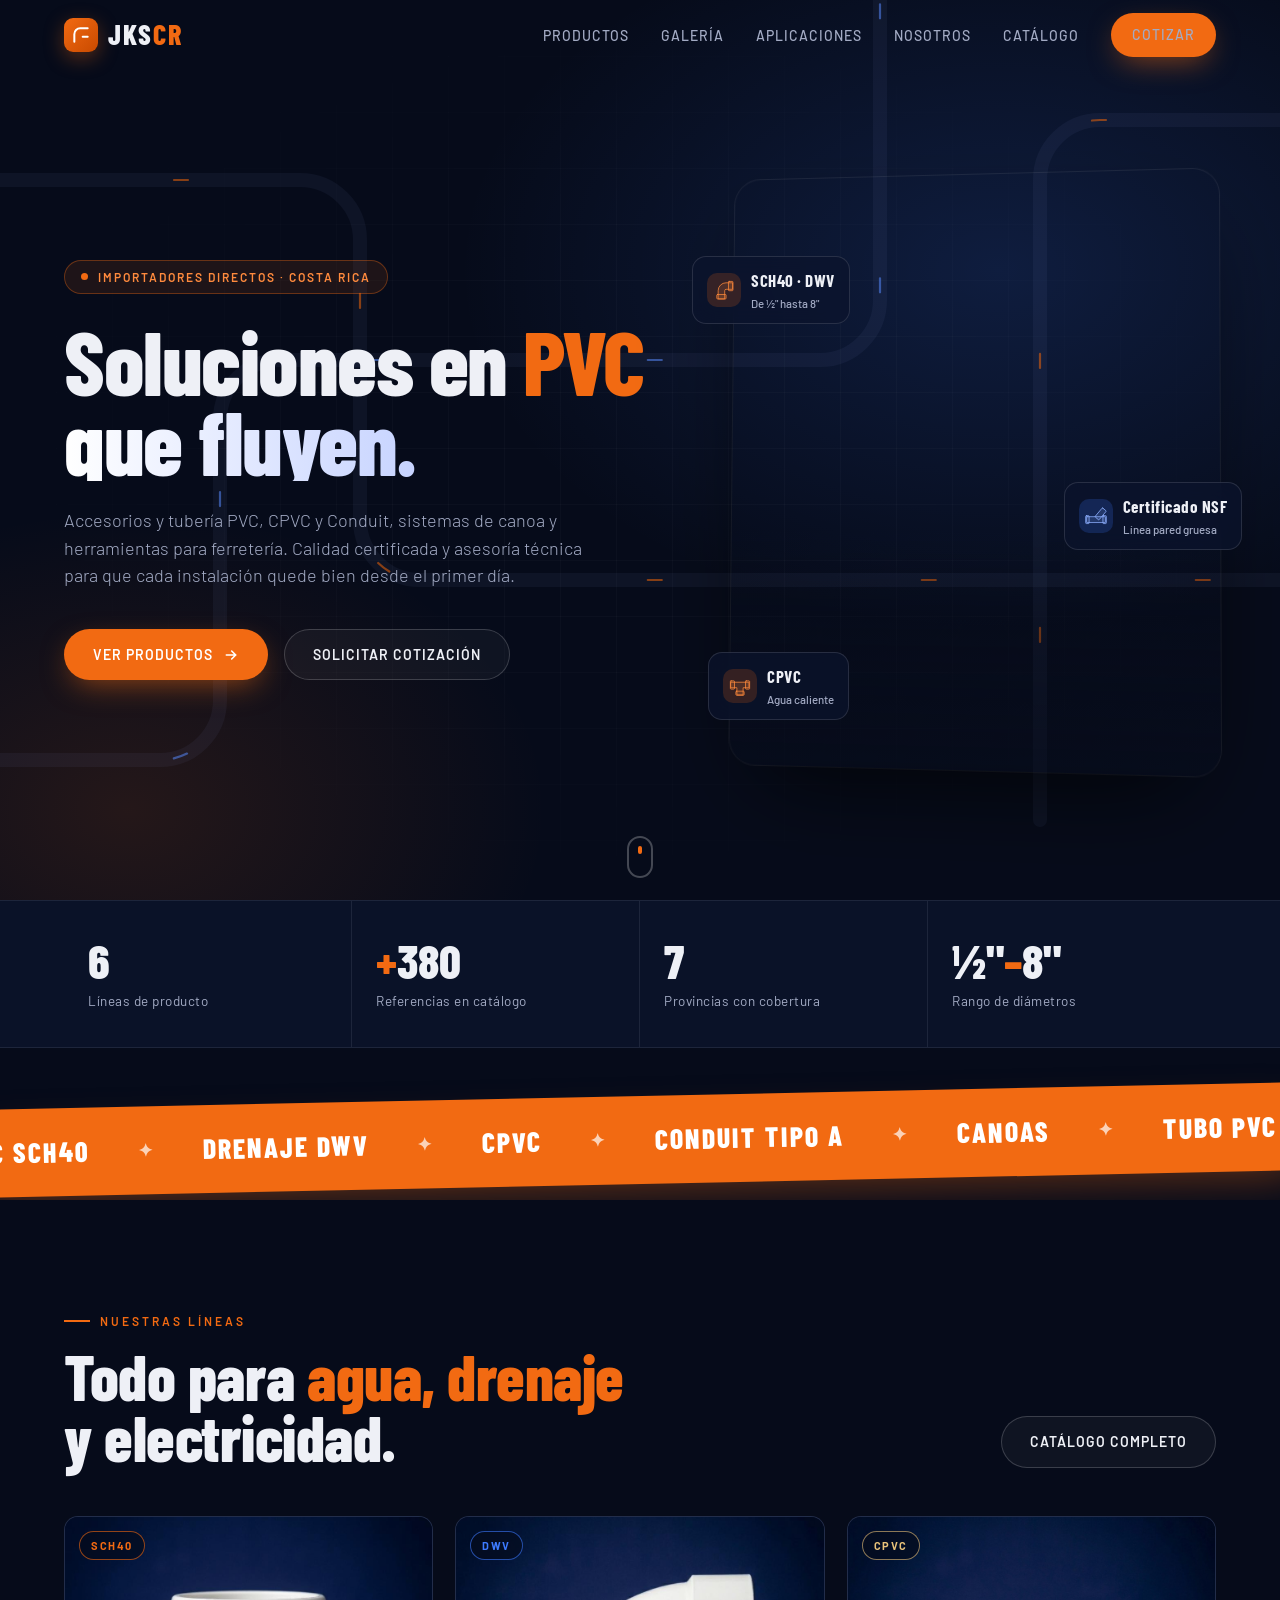
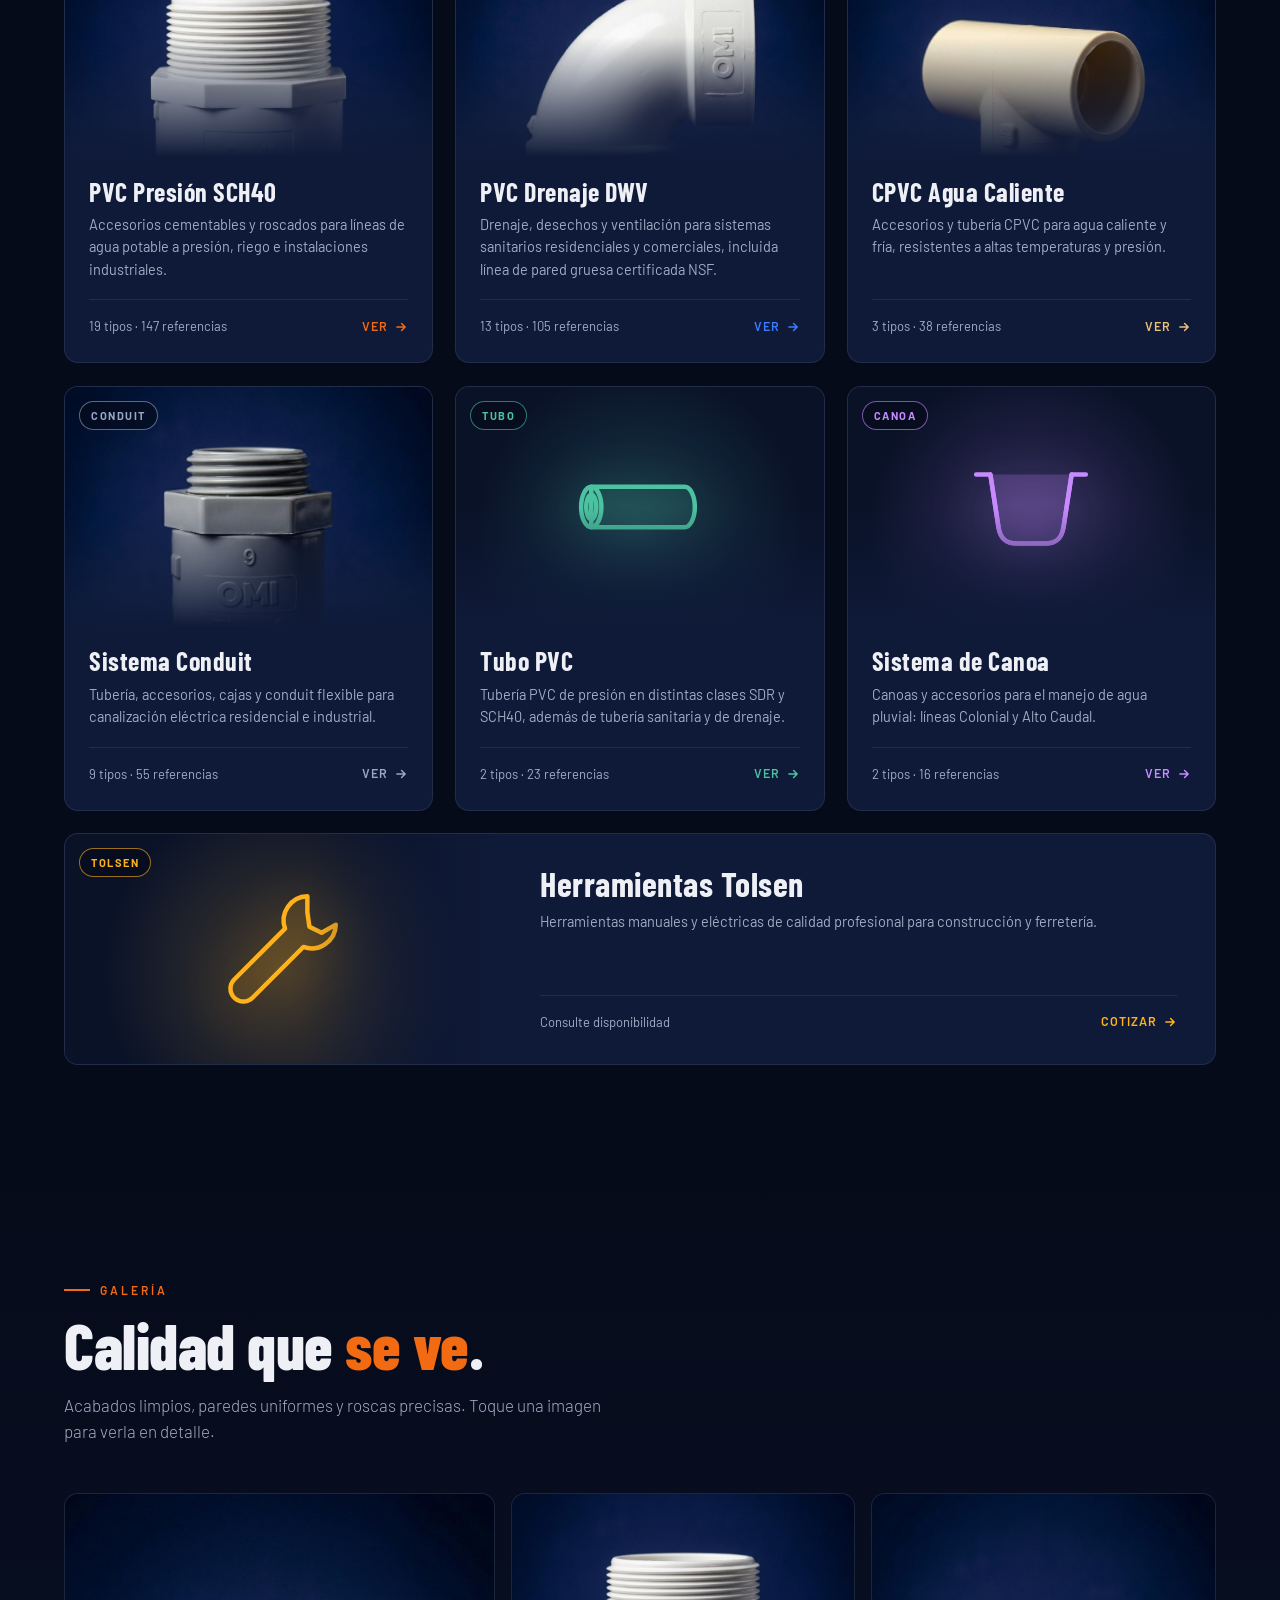
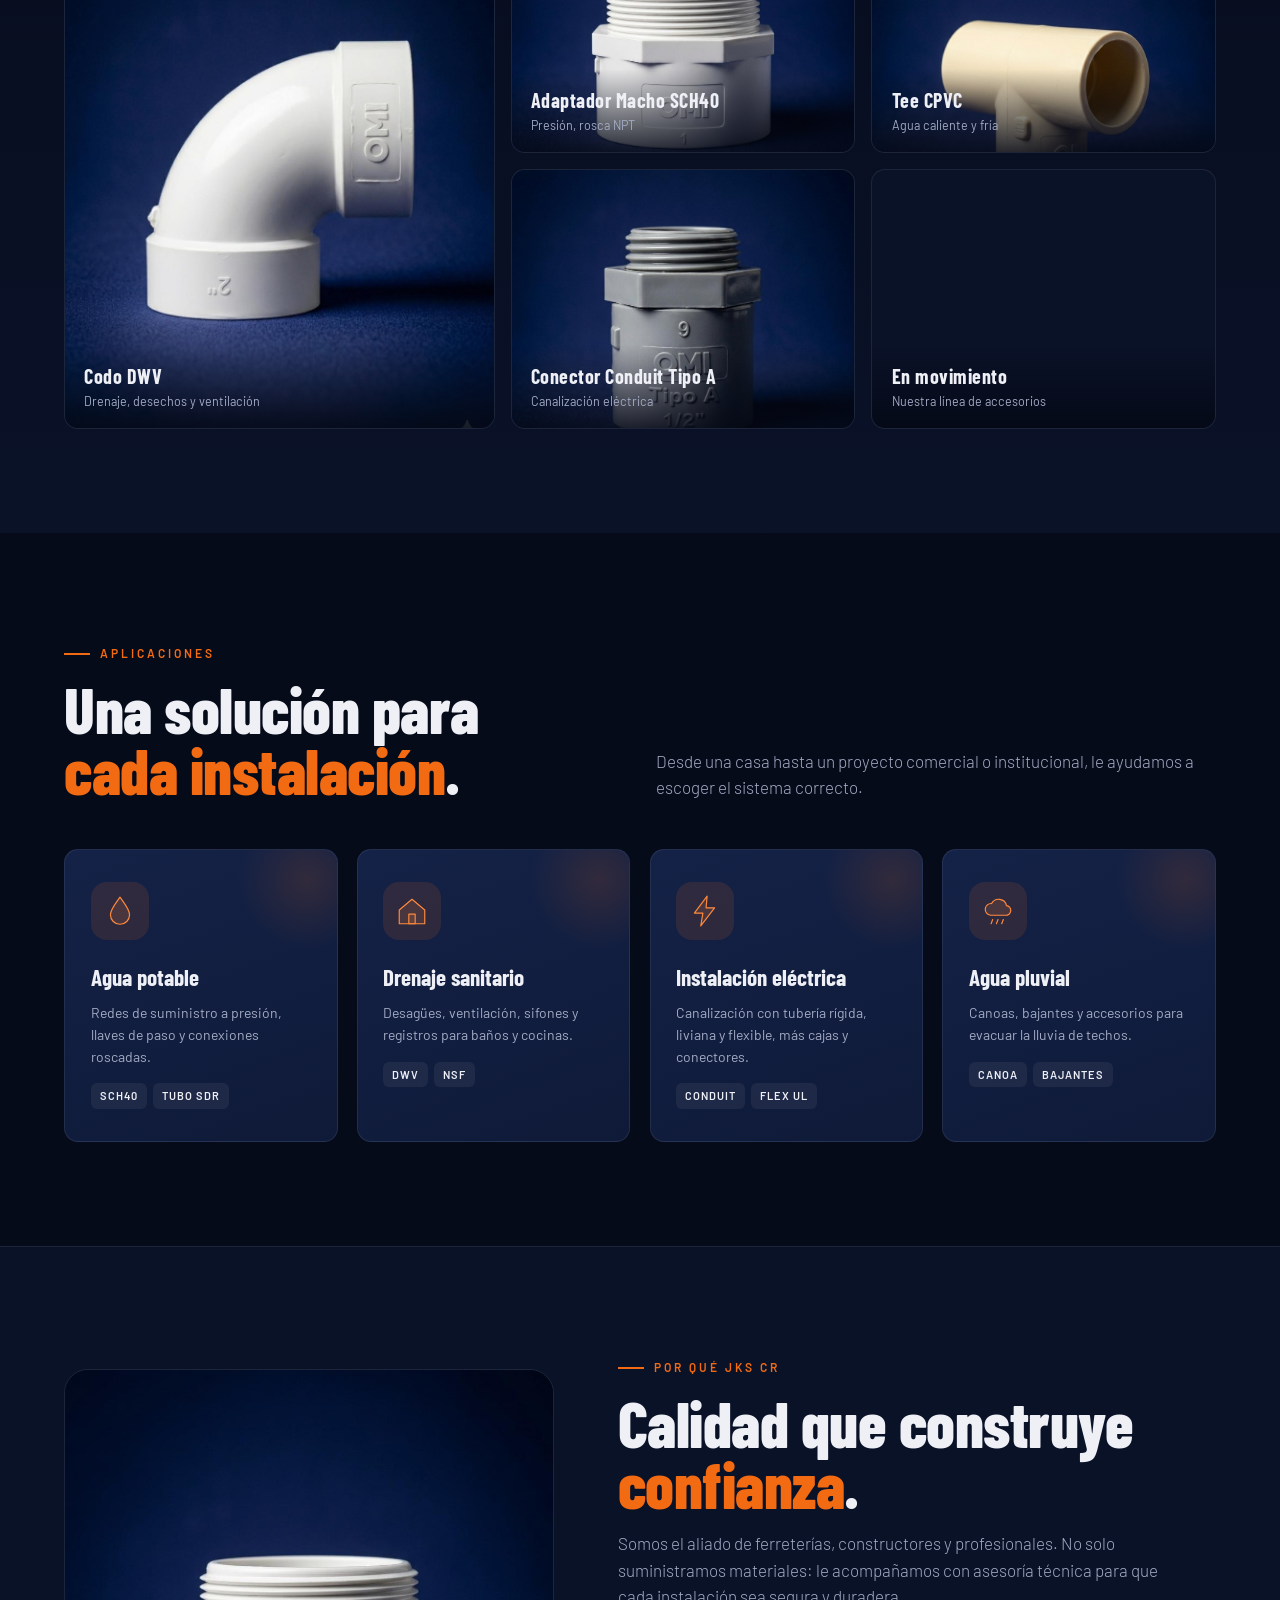
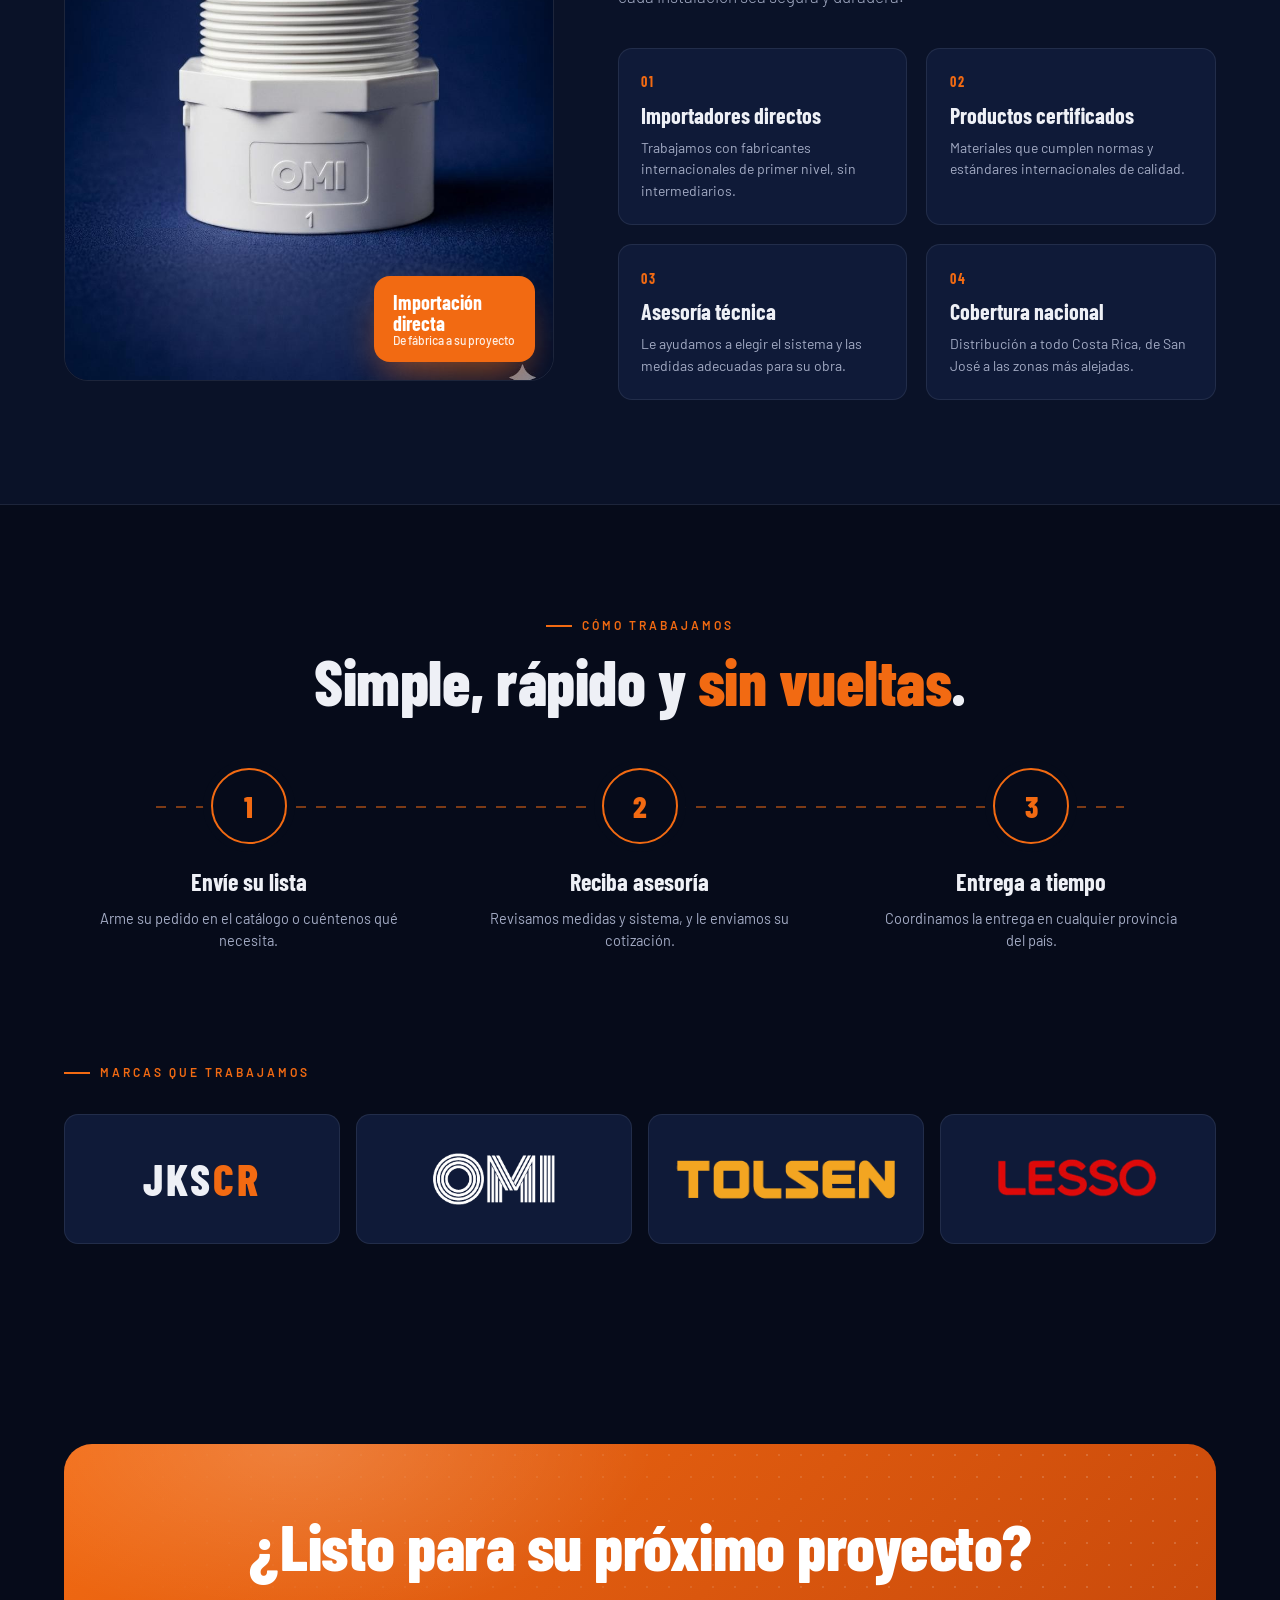
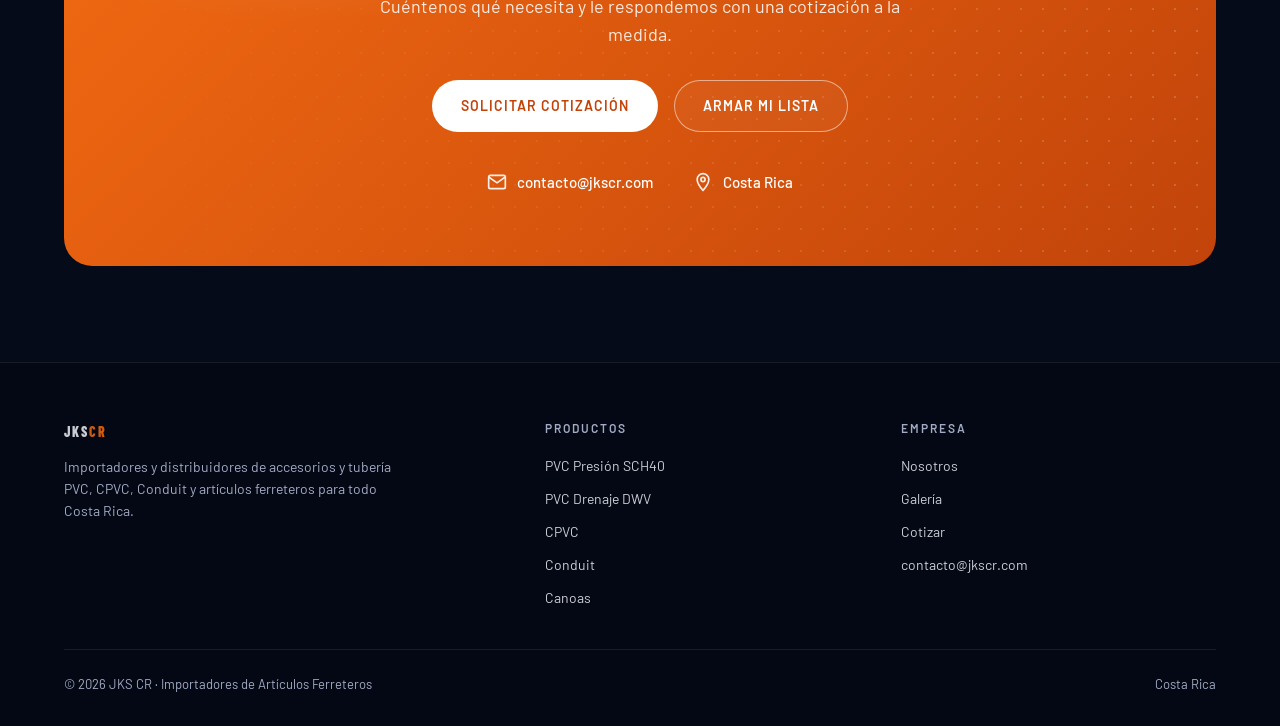
==== index.html @ c5a3882f "Update index.html" ====
<!DOCTYPE html>
<html lang="es">
<head>
<meta charset="UTF-8">
<meta name="viewport" content="width=device-width, initial-scale=1.0">
<title>JKS CR — Tubería y Accesorios PVC, CPVC y Conduit en Costa Rica</title>
<meta name="description" content="JKS CR importa y distribuye accesorios y tubería PVC SCH40, DWV, CPVC, Conduit, canoas y herramientas para ferretería en todo Costa Rica.">
<meta property="og:title" content="JKS CR — Soluciones en PVC para Costa Rica">
<meta property="og:description" content="Accesorios y tubería PVC, CPVC, Conduit y canoas. Importación directa, calidad certificada y cobertura nacional.">
<meta property="og:image" content="https://www.jkscr.com/codo.jpg">
<meta name="theme-color" content="#060b1a">
<link rel="preconnect" href="https://fonts.googleapis.com">
<link rel="preconnect" href="https://fonts.gstatic.com" crossorigin>
<link href="https://fonts.googleapis.com/css2?family=Barlow+Condensed:wght@500;600;700;800&family=Barlow:wght@300;400;500;600&display=swap" rel="stylesheet">
<link rel="stylesheet" href="assets/site.css">
<style>
/* ---------- HERO ---------- */
.hero{min-height:100vh;min-height:100svh;display:flex;align-items:center;padding:110px 0 70px;overflow:hidden;isolation:isolate}
.hero-bg{position:absolute;inset:0;z-index:-1;background:radial-gradient(900px 600px at 78% 30%,rgba(61,123,255,.16),transparent 60%),radial-gradient(700px 500px at 10% 90%,rgba(242,106,18,.13),transparent 60%),var(--bg)}
.pipes{position:absolute;inset:0;width:100%;height:100%;opacity:.55}
.pipes .p{fill:none;stroke:rgba(160,180,240,.10);stroke-width:14;stroke-linecap:round;stroke-linejoin:round}
.pipes .f{fill:none;stroke:var(--orange);stroke-width:2.2;stroke-linecap:round;stroke-dasharray:14 260;animation:flow 7s linear infinite}
.pipes .f.b{stroke:#5b8cff;animation-duration:9s;animation-delay:-3s}
.pipes .f.c{animation-duration:11s;animation-delay:-6s}
@keyframes flow{to{stroke-dashoffset:-1100}}
.grid-ov{position:absolute;inset:0;background-image:linear-gradient(rgba(255,255,255,.025) 1px,transparent 1px),linear-gradient(90deg,rgba(255,255,255,.025) 1px,transparent 1px);background-size:56px 56px;mask-image:radial-gradient(ellipse at center,#000 30%,transparent 75%);-webkit-mask-image:radial-gradient(ellipse at center,#000 30%,transparent 75%)}
.hero-in{display:grid;grid-template-columns:1.1fr .9fr;gap:4rem;align-items:center;width:100%}
.pill{display:inline-flex;align-items:center;gap:10px;background:rgba(242,106,18,.1);border:1px solid rgba(242,106,18,.35);border-radius:999px;padding:7px 16px;font-size:12px;font-weight:600;letter-spacing:2px;text-transform:uppercase;color:var(--orange2);margin-bottom:1.6rem}
.pill i{width:7px;height:7px;border-radius:50%;background:var(--orange);box-shadow:0 0 0 0 rgba(242,106,18,.7);animation:pulse 2s infinite}
@keyframes pulse{70%{box-shadow:0 0 0 10px rgba(242,106,18,0)}100%{box-shadow:0 0 0 0 rgba(242,106,18,0)}}
.hero h1{font-family:'Barlow Condensed',sans-serif;font-size:clamp(50px,7vw,96px);font-weight:800;line-height:.9;letter-spacing:-1.5px}
.hero h1 .o{color:var(--orange)}
.hero h1 .s{display:block;background:linear-gradient(90deg,#fff,#9fb5ff);-webkit-background-clip:text;background-clip:text;color:transparent}
.hero p.sub{font-size:18px;color:var(--muted);max-width:520px;margin:1.6rem 0 2.4rem;font-weight:300}
.hero-btns{display:flex;gap:1rem;flex-wrap:wrap}
.hero-media{position:relative}
.vframe{position:relative;border-radius:26px;overflow:hidden;aspect-ratio:720/876;box-shadow:0 40px 90px -30px rgba(0,0,0,.8),0 0 0 1px rgba(255,255,255,.08);transform:perspective(1200px) rotateY(-6deg) rotateX(2deg);transition:transform .6s}
.vframe:hover{transform:perspective(1200px) rotateY(0) rotateX(0)}
.slides{position:absolute;inset:0;overflow:hidden}
.slides img{position:absolute;inset:0;width:100%;height:100%;object-fit:cover;object-position:center top;opacity:0;transform-origin:50% 30%;animation:kb 16s infinite}
.slides img:nth-child(2){animation-delay:4s}.slides img:nth-child(3){animation-delay:8s}.slides img:nth-child(4){animation-delay:12s}
@keyframes kb{0%{opacity:0;transform:scale(1.1)}6%{opacity:1}25%{opacity:1}31%{opacity:0;transform:scale(1.22)}100%{opacity:0}}
.vframe::after{content:'';position:absolute;inset:0;background:linear-gradient(180deg,transparent 60%,rgba(6,11,26,.55))}
.chip{position:absolute;display:flex;align-items:center;gap:10px;background:rgba(12,20,45,.72);backdrop-filter:blur(12px);-webkit-backdrop-filter:blur(12px);border:1px solid rgba(255,255,255,.12);border-radius:14px;padding:10px 14px;font-size:13px;font-weight:500;z-index:2;animation:float 6s ease-in-out infinite}
.chip b{display:block;font-family:'Barlow Condensed',sans-serif;font-size:17px;letter-spacing:.5px}
.chip small{color:var(--muted);font-size:11.5px}
.chip .ci{width:34px;height:34px;border-radius:10px;display:grid;place-items:center;background:rgba(242,106,18,.18);color:var(--orange2)}
.chip .ci svg{width:22px;height:22px}
.chip.c1{left:-34px;top:14%}
.chip.c2{right:-26px;top:52%;animation-delay:-2s}
.chip.c3{left:-18px;bottom:8%;animation-delay:-4s}
.chip.c2 .ci{background:rgba(61,123,255,.2);color:#8fb0ff}
@keyframes float{50%{transform:translateY(-10px)}}
.scroll-cue{position:absolute;left:50%;bottom:22px;transform:translateX(-50%);width:26px;height:42px;border:2px solid rgba(255,255,255,.25);border-radius:14px}
.scroll-cue::after{content:'';position:absolute;left:50%;top:8px;width:4px;height:8px;margin-left:-2px;border-radius:2px;background:var(--orange);animation:cue 1.8s infinite}
@keyframes cue{to{transform:translateY(14px);opacity:0}}

/* ---------- STATS ---------- */
.stats{border-top:1px solid var(--line);border-bottom:1px solid var(--line);background:var(--bg2)}
.stats-in{display:grid;grid-template-columns:repeat(4,1fr)}
.stat{padding:2.2rem 1.5rem;border-right:1px solid var(--line)}
.stat:last-child{border-right:0}
.stat .n{font-family:'Barlow Condensed',sans-serif;font-size:48px;font-weight:800;line-height:1;color:var(--cream)}
.stat .n span{color:var(--orange)}
.stat .l{color:var(--muted);font-size:13.5px;margin-top:.4rem;letter-spacing:.5px}

/* ---------- MARQUEE ---------- */
.mq-wrap{overflow:hidden;padding:3rem 0 1rem}
.marquee{overflow:hidden;padding:1.4rem 0;background:var(--orange);transform:rotate(-1.2deg);width:calc(100% + 80px);margin-left:-40px;box-shadow:0 20px 50px -20px rgba(242,106,18,.5)}
.marquee-t{display:flex;gap:3rem;width:max-content;animation:mq 32s linear infinite}
.marquee span{font-family:'Barlow Condensed',sans-serif;font-size:28px;font-weight:800;letter-spacing:2px;text-transform:uppercase;color:#fff;white-space:nowrap;display:flex;align-items:center;gap:3rem}
.marquee span::after{content:'✦';font-size:18px;opacity:.7}
@keyframes mq{to{transform:translateX(-50%)}}

/* ---------- LÍNEAS ---------- */
.lines{display:grid;grid-template-columns:repeat(3,1fr);gap:1.4rem}
.lc{position:relative;border-radius:var(--r);overflow:hidden;background:var(--card);border:1px solid var(--line);text-decoration:none;color:inherit;display:flex;flex-direction:column;transition:transform .4s cubic-bezier(.2,.7,.2,1),border-color .3s,box-shadow .4s}
.lc:hover{transform:translateY(-6px);border-color:color-mix(in srgb,var(--c) 55%,transparent);box-shadow:0 30px 60px -30px color-mix(in srgb,var(--c) 60%,transparent)}
.lc-media{height:240px;position:relative;overflow:hidden;background:radial-gradient(circle at 50% 60%,color-mix(in srgb,var(--c) 22%,#0c1530),#0a1228 70%)}
.lc-media img{width:100%;height:100%;object-fit:cover;object-position:center 30%;transition:transform .8s cubic-bezier(.2,.7,.2,1)}
.lc:hover .lc-media img{transform:scale(1.08)}
.lc-media .ill{position:absolute;inset:0;display:grid;place-items:center;color:var(--c)}
.lc-media .ill svg{width:130px;height:130px;transition:transform .8s cubic-bezier(.2,.7,.2,1);filter:drop-shadow(0 10px 30px color-mix(in srgb,var(--c) 40%,transparent))}
.lc:hover .lc-media .ill svg{transform:scale(1.1) rotate(-6deg)}
.lc-media::after{content:'';position:absolute;inset:0;background:linear-gradient(180deg,transparent 50%,var(--card))}
.tag{position:absolute;top:14px;left:14px;z-index:2;font-size:11px;font-weight:700;letter-spacing:1.5px;text-transform:uppercase;padding:5px 11px;border-radius:999px;background:rgba(6,11,26,.6);backdrop-filter:blur(8px);border:1px solid color-mix(in srgb,var(--c) 60%,transparent);color:var(--c)}
.lc-body{padding:1.3rem 1.5rem 1.6rem;flex:1;display:flex;flex-direction:column}
.lc h3{font-family:'Barlow Condensed',sans-serif;font-size:26px;font-weight:700;letter-spacing:.5px;line-height:1.05}
.lc p{color:var(--muted);font-size:14.5px;margin-top:.5rem;flex:1}
.lc .meta{display:flex;justify-content:space-between;align-items:center;margin-top:1.2rem;padding-top:1rem;border-top:1px solid var(--line);font-size:13px;color:var(--muted)}
.lc .go{color:var(--c);font-weight:600;letter-spacing:1px;text-transform:uppercase;font-size:12.5px;display:flex;align-items:center;gap:6px}
.lc .go svg{width:14px;height:14px;transition:transform .3s}
.lc.wide{grid-column:1/-1;flex-direction:row}
.lc.wide .lc-media{width:38%;height:auto;min-height:230px}
.lc.wide .lc-media::after{background:linear-gradient(90deg,transparent 55%,var(--card))}
.lc.wide .lc-body{justify-content:center;padding:2rem 2.4rem}
.lc.wide h3{font-size:34px}
.lc:hover .go svg{transform:translateX(4px)}

/* ---------- SHOWCASE / GALERÍA ---------- */
.show{background:linear-gradient(180deg,var(--bg),var(--bg2))}
.show-grid{display:grid;grid-template-columns:1.25fr 1fr 1fr;grid-template-rows:260px 260px;gap:1rem}
.g{position:relative;border-radius:var(--r);overflow:hidden;cursor:zoom-in;border:1px solid var(--line);background:#0a1228}
.g img{width:100%;height:100%;object-fit:cover;object-position:center 20%;transition:transform .9s cubic-bezier(.2,.7,.2,1)}
.g:hover img{transform:scale(1.06)}
.g.big{grid-row:span 2}
.g .cap{position:absolute;left:0;right:0;bottom:0;padding:1rem 1.2rem;background:linear-gradient(transparent,rgba(4,8,20,.85));font-family:'Barlow Condensed',sans-serif;font-size:20px;font-weight:700;letter-spacing:.5px;z-index:2}
.g .cap small{display:block;font-family:'Barlow',sans-serif;font-size:12.5px;font-weight:400;color:var(--muted);letter-spacing:0}
.lb{position:fixed;inset:0;z-index:400;background:rgba(2,5,14,.92);display:none;align-items:center;justify-content:center;padding:2rem}
.lb.on{display:flex;animation:fade .25s}
.lb img{max-height:86vh;max-width:min(92vw,700px);border-radius:16px;box-shadow:0 30px 80px rgba(0,0,0,.6)}
.lb .x{top:20px;right:20px;position:fixed}
.lb .nv{position:fixed;top:50%;transform:translateY(-50%);background:rgba(255,255,255,.08);border:0;color:#fff;width:50px;height:50px;border-radius:50%;font-size:22px;cursor:pointer}
.lb .nv:hover{background:rgba(255,255,255,.18)}
.lb .pv{left:20px}.lb .nx{right:20px}

/* ---------- APLICACIONES ---------- */
.apps{display:grid;grid-template-columns:repeat(4,1fr);gap:1.2rem}
.app{padding:2rem 1.6rem;border-radius:var(--r);background:linear-gradient(160deg,var(--card2),var(--card));border:1px solid var(--line);position:relative;overflow:hidden;transition:transform .35s,border-color .35s}
.app:hover{transform:translateY(-4px);border-color:rgba(242,106,18,.4)}
.app .ic{width:58px;height:58px;border-radius:16px;display:grid;place-items:center;background:rgba(242,106,18,.12);color:var(--orange2);margin-bottom:1.3rem}
.app .ic svg{width:34px;height:34px}
.app h4{font-family:'Barlow Condensed',sans-serif;font-size:23px;font-weight:700}
.app p{color:var(--muted);font-size:14px;margin-top:.4rem}
.app .ls{display:flex;flex-wrap:wrap;gap:6px;margin-top:1rem}
.app .ls span{font-size:11px;font-weight:600;letter-spacing:1px;text-transform:uppercase;padding:4px 9px;border-radius:6px;background:rgba(255,255,255,.06);color:var(--cream)}
.app::before{content:'';position:absolute;right:-40px;top:-40px;width:140px;height:140px;border-radius:50%;background:radial-gradient(circle,rgba(242,106,18,.14),transparent 70%)}

/* ---------- POR QUÉ ---------- */
.why{background:var(--bg2);border-top:1px solid var(--line);border-bottom:1px solid var(--line);overflow:hidden}
.why-in{display:grid;grid-template-columns:.9fr 1.1fr;gap:4rem;align-items:center}
.why-img{position:relative;border-radius:24px;overflow:hidden;aspect-ratio:4/5;border:1px solid var(--line)}
.why-img img{width:100%;height:100%;object-fit:cover;object-position:center 30%}
.why-img .badge{position:absolute;right:18px;bottom:18px;background:var(--orange);color:#fff;border-radius:16px;padding:1rem 1.2rem;font-family:'Barlow Condensed',sans-serif;font-size:20px;font-weight:700;line-height:1.05;box-shadow:0 20px 40px -10px rgba(242,106,18,.6)}
.why-img .badge small{display:block;font-family:'Barlow',sans-serif;font-size:12px;font-weight:500;opacity:.9}
.feats{display:grid;grid-template-columns:1fr 1fr;gap:1.2rem;margin-top:2.4rem}
.feat{padding:1.4rem;border-radius:var(--r);background:var(--card);border:1px solid var(--line)}
.feat .k{font-family:'Barlow Condensed',sans-serif;font-size:14px;font-weight:700;color:var(--orange);letter-spacing:2px}
.feat h4{font-family:'Barlow Condensed',sans-serif;font-size:22px;font-weight:700;margin:.3rem 0}
.feat p{color:var(--muted);font-size:14px}

/* ---------- PROCESO ---------- */
.steps{display:grid;grid-template-columns:repeat(3,1fr);gap:1.4rem;position:relative}
.steps::before{content:'';position:absolute;top:38px;left:8%;right:8%;height:2px;background:repeating-linear-gradient(90deg,rgba(242,106,18,.5) 0 10px,transparent 10px 20px)}
.step{text-align:center;position:relative}
.step .num{width:76px;height:76px;margin:0 auto 1.2rem;border-radius:50%;display:grid;place-items:center;background:var(--bg);border:2px solid var(--orange);font-family:'Barlow Condensed',sans-serif;font-size:30px;font-weight:800;color:var(--orange);box-shadow:0 0 0 8px var(--bg)}
.step h4{font-family:'Barlow Condensed',sans-serif;font-size:24px;font-weight:700}
.step p{color:var(--muted);font-size:14.5px;max-width:300px;margin:.4rem auto 0}

/* ---------- MARCAS ---------- */
.brands{display:grid;grid-template-columns:repeat(4,1fr);gap:1rem}
.brand{height:130px;border-radius:var(--r);background:var(--card);border:1px solid var(--line);display:grid;place-items:center;padding:1.5rem;transition:border-color .3s,transform .3s}
.brand:hover{border-color:rgba(255,255,255,.25);transform:translateY(-3px)}
.brand img{max-height:52px;width:auto;object-fit:contain;filter:grayscale(.15)}
.brand .jks{font-family:'Barlow Condensed',sans-serif;font-weight:800;font-size:44px;letter-spacing:3px}
.brand .jks span{color:var(--orange)}

/* ---------- CTA ---------- */
.cta{padding:6rem 0}
.cta-box{position:relative;border-radius:28px;overflow:hidden;padding:4.5rem 3rem;text-align:center;background:radial-gradient(600px 300px at 20% 0%,rgba(255,255,255,.18),transparent 60%),linear-gradient(135deg,#f26a12,#c2440a)}
.cta-box::after{content:'';position:absolute;inset:0;background-image:radial-gradient(rgba(255,255,255,.18) 1px,transparent 1px);background-size:22px 22px;mask-image:linear-gradient(90deg,transparent,#000);-webkit-mask-image:linear-gradient(90deg,transparent,#000);pointer-events:none}
.cta-box>*{position:relative;z-index:1}
.cta-box .h2{color:#fff}
.cta-box p{color:rgba(255,255,255,.88);font-size:18px;max-width:560px;margin:1rem auto 2rem}
.cta-box .btn-w{background:#fff;color:#c2440a}
.cta-box .btn-w:hover{transform:translateY(-2px);box-shadow:0 14px 30px -10px rgba(0,0,0,.4)}
.cta-box .btn-g{border-color:rgba(255,255,255,.5);color:#fff}
.contacts{display:flex;justify-content:center;gap:2.5rem;flex-wrap:wrap;margin-top:2.4rem;color:#fff}
.contacts div{display:flex;align-items:center;gap:10px;font-size:15px;font-weight:500}
.contacts svg{width:20px;height:20px;opacity:.9}

@media(max-width:1000px){
  .hero-in{grid-template-columns:1fr;gap:3rem}
  .hero-media{max-width:440px;margin:0 auto;width:88%}
  .lines{grid-template-columns:1fr 1fr}
  .lc.wide{flex-direction:column}.lc.wide .lc-media{width:auto;height:220px;min-height:0}.lc.wide .lc-media::after{background:linear-gradient(180deg,transparent 50%,var(--card))}.lc.wide .lc-body{padding:1.3rem 1.5rem 1.6rem}.lc.wide h3{font-size:26px}
  .apps{grid-template-columns:1fr 1fr}
  .why-in{grid-template-columns:1fr}
  .why-img{max-width:480px;aspect-ratio:5/4}
  .show-grid{grid-template-columns:1fr 1fr;grid-template-rows:auto}
  .show-grid .g{height:240px}
  .show-grid .g.big{grid-row:auto;grid-column:span 2;height:320px}
}
@media(max-width:640px){
  .hero{padding-top:100px}
  .scroll-cue{display:none}
  .chip.c1{left:-12px}.chip.c2{right:-12px}.chip.c3{left:-8px}
  .chip{padding:8px 11px}
  .stats-in{grid-template-columns:1fr 1fr}
  .stat{border-bottom:1px solid var(--line)}
  .stat:nth-child(2){border-right:0}
  .stat .n{font-size:40px}
  .lines,.apps,.feats,.steps,.brands{grid-template-columns:1fr}
  .brands{grid-template-columns:1fr 1fr}
  .steps::before{display:none}
  .show-grid{grid-template-columns:1fr}
  .show-grid .g.big{grid-column:auto}
  .cta-box{padding:3.2rem 1.4rem}
  .marquee span{font-size:22px}
}
</style>
</head>
<body>

<!-- ============ NAV ============ -->
<header class="nav">
  <div class="wrap nav-in">
    <a href="#inicio" class="logo" aria-label="JKS CR inicio">
      <span class="logo-mark"><svg viewBox="0 0 24 24" fill="none" stroke="#fff" stroke-width="2.4" stroke-linecap="round"><path d="M4 20V11a7 7 0 0 1 7-7h9"/><path d="M14 14h6"/></svg></span>
      <span style="color:var(--cream)">JKS<span>CR</span></span>
    </a>
    <ul class="nav-links">
      <li><a href="#productos">Productos</a></li>
      <li><a href="#galeria">Galería</a></li>
      <li><a href="#aplicaciones">Aplicaciones</a></li>
      <li><a href="#nosotros">Nosotros</a></li>
      <li><a href="catalogo.html">Catálogo</a></li>
      <li><a href="#" class="btn btn-o btn-sm" data-cotizar>Cotizar</a></li>
    </ul>
    <button class="burger" aria-label="Menú"><span></span><span></span><span></span></button>
  </div>
</header>

<!-- ============ HERO ============ -->
<section class="hero" id="inicio">
  <div class="hero-bg">
    <div class="grid-ov"></div>
    <svg class="pipes" viewBox="0 0 1440 900" preserveAspectRatio="xMidYMid slice" aria-hidden="true">
      <path class="p" d="M-20 180H380a60 60 0 0 1 60 60V520a60 60 0 0 0 60 60H1460"/>
      <path class="p" d="M-20 760H240a60 60 0 0 0 60-60V420a60 60 0 0 1 60-60H900a60 60 0 0 0 60-60V-20"/>
      <path class="p" d="M1460 120H1180a60 60 0 0 0-60 60V820"/>
      <path class="f" d="M-20 180H380a60 60 0 0 1 60 60V520a60 60 0 0 0 60 60H1460"/>
      <path class="f b" d="M-20 760H240a60 60 0 0 0 60-60V420a60 60 0 0 1 60-60H900a60 60 0 0 0 60-60V-20"/>
      <path class="f c" d="M1460 120H1180a60 60 0 0 0-60 60V820"/>
    </svg>
  </div>
  <div class="wrap hero-in">
    <div>
      <div class="pill reveal"><i></i>Importadores directos · Costa Rica</div>
      <h1 class="reveal d1">Soluciones en <span class="o">PVC</span><span class="s">que fluyen.</span></h1>
      <p class="sub reveal d2">Accesorios y tubería PVC, CPVC y Conduit, sistemas de canoa y herramientas para ferretería. Calidad certificada y asesoría técnica para que cada instalación quede bien desde el primer día.</p>
      <div class="hero-btns reveal d3">
        <a href="#productos" class="btn btn-o">Ver productos
          <svg viewBox="0 0 24 24" fill="none" stroke="currentColor" stroke-width="2.4" stroke-linecap="round"><path d="M5 12h14M13 6l6 6-6 6"/></svg></a>
        <a href="#" class="btn btn-g" data-cotizar>Solicitar cotización</a>
      </div>
    </div>
    <div class="hero-media reveal d2">
      <div class="vframe">
        <div class="slides"><img src="codo.jpg" alt="Codo PVC DWV"><img src="macho.jpg" alt="Adaptador macho SCH40"><img src="cpvc.jpg" alt="Tee CPVC"><img src="conector.jpg" alt="Conector Conduit"></div>
      </div>
      <div class="chip c1"><span class="ci" id="chipIc1"></span><div><b>SCH40 · DWV</b><small>De ½" hasta 8"</small></div></div>
      <div class="chip c2"><span class="ci" id="chipIc2"></span><div><b>Certificado NSF</b><small>Línea pared gruesa</small></div></div>
      <div class="chip c3"><span class="ci" id="chipIc3"></span><div><b>CPVC</b><small>Agua caliente</small></div></div>
    </div>
  </div>
  <div class="scroll-cue" aria-hidden="true"></div>
</section>

<!-- ============ STATS ============ -->
<div class="stats">
  <div class="wrap stats-in">
    <div class="stat reveal"><div class="n" data-count="6">6</div><div class="l">Líneas de producto</div></div>
    <div class="stat reveal d1"><div class="n"><span>+</span><span data-count="380" style="color:inherit">380</span></div><div class="l">Referencias en catálogo</div></div>
    <div class="stat reveal d2"><div class="n" data-count="7">7</div><div class="l">Provincias con cobertura</div></div>
    <div class="stat reveal d3"><div class="n">½"<span>–</span>8"</div><div class="l">Rango de diámetros</div></div>
  </div>
</div>

<div class="mq-wrap"><div class="marquee" aria-hidden="true">
  <div class="marquee-t">
    <span>PVC SCH40</span><span>Drenaje DWV</span><span>CPVC</span><span>Conduit Tipo A</span><span>Canoas</span><span>Tubo PVC</span><span>Herramientas Tolsen</span>
    <span>PVC SCH40</span><span>Drenaje DWV</span><span>CPVC</span><span>Conduit Tipo A</span><span>Canoas</span><span>Tubo PVC</span><span>Herramientas Tolsen</span>
  </div>
</div></div>

<!-- ============ PRODUCTOS ============ -->
<section class="sec" id="productos">
  <div class="wrap">
    <div class="sec-head">
      <div>
        <div class="eyebrow reveal">Nuestras líneas</div>
        <h2 class="h2 reveal d1">Todo para <em>agua, drenaje</em><br>y electricidad.</h2>
      </div>
      <a href="catalogo.html" class="btn btn-g reveal d2">Catálogo completo</a>
    </div>
    <div class="lines" id="lines"></div>
  </div>
</section>

<!-- ============ GALERÍA ============ -->
<section class="sec show" id="galeria">
  <div class="wrap">
    <div class="sec-head">
      <div>
        <div class="eyebrow reveal">Galería</div>
        <h2 class="h2 reveal d1">Calidad que <em>se ve</em>.</h2>
        <p class="lead reveal d2">Acabados limpios, paredes uniformes y roscas precisas. Toque una imagen para verla en detalle.</p>
      </div>
    </div>
    <div class="show-grid">
      <div class="g big reveal" data-i="0"><img src="codo.jpg" alt="Codo PVC DWV" loading="lazy"><div class="cap">Codo DWV<small>Drenaje, desechos y ventilación</small></div></div>
      <div class="g reveal d1" data-i="1"><img src="macho.jpg" alt="Adaptador macho PVC SCH40" loading="lazy" style="object-position:center 40%"><div class="cap">Adaptador Macho SCH40<small>Presión, rosca NPT</small></div></div>
      <div class="g reveal d2" data-i="2"><img src="cpvc.jpg" alt="Tee CPVC" loading="lazy"><div class="cap">Tee CPVC<small>Agua caliente y fría</small></div></div>
      <div class="g reveal d3" data-i="3"><img src="conector.jpg" alt="Conector Conduit Tipo A" loading="lazy" style="object-position:center 35%"><div class="cap">Conector Conduit Tipo A<small>Canalización eléctrica</small></div></div>
      <div class="g reveal d4" style="cursor:default"><div class="slides"><img src="cpvc.jpg" alt=""><img src="conector.jpg" alt=""><img src="codo.jpg" alt=""><img src="macho.jpg" alt=""></div><div class="cap">En movimiento<small>Nuestra línea de accesorios</small></div></div>
    </div>
  </div>
</section>

<div class="lb" id="lb" role="dialog" aria-label="Imagen ampliada">
  <button class="x" aria-label="Cerrar">✕</button>
  <button class="nv pv" aria-label="Anterior">‹</button>
  <img alt="">
  <button class="nv nx" aria-label="Siguiente">›</button>
</div>

<!-- ============ APLICACIONES ============ -->
<section class="sec" id="aplicaciones">
  <div class="wrap">
    <div class="sec-head">
      <div>
        <div class="eyebrow reveal">Aplicaciones</div>
        <h2 class="h2 reveal d1">Una solución para<br><em>cada instalación</em>.</h2>
      </div>
      <p class="lead reveal d2" style="margin:0">Desde una casa hasta un proyecto comercial o institucional, le ayudamos a escoger el sistema correcto.</p>
    </div>
    <div class="apps">
      <div class="app reveal"><div class="ic" data-ic="gota"></div><h4>Agua potable</h4><p>Redes de suministro a presión, llaves de paso y conexiones roscadas.</p><div class="ls"><span>SCH40</span><span>Tubo SDR</span></div></div>
      <div class="app reveal d1"><div class="ic" data-ic="casa"></div><h4>Drenaje sanitario</h4><p>Desagües, ventilación, sifones y registros para baños y cocinas.</p><div class="ls"><span>DWV</span><span>NSF</span></div></div>
      <div class="app reveal d2"><div class="ic" data-ic="rayo"></div><h4>Instalación eléctrica</h4><p>Canalización con tubería rígida, liviana y flexible, más cajas y conectores.</p><div class="ls"><span>Conduit</span><span>Flex UL</span></div></div>
      <div class="app reveal d3"><div class="ic" data-ic="nube"></div><h4>Agua pluvial</h4><p>Canoas, bajantes y accesorios para evacuar la lluvia de techos.</p><div class="ls"><span>Canoa</span><span>Bajantes</span></div></div>
    </div>
  </div>
</section>

<!-- ============ NOSOTROS ============ -->
<section class="sec why" id="nosotros">
  <div class="wrap why-in">
    <div class="why-img reveal">
      <img src="macho.jpg" alt="Accesorio PVC de alta calidad" loading="lazy">
      <div class="badge">Importación<br>directa<small>De fábrica a su proyecto</small></div>
    </div>
    <div>
      <div class="eyebrow reveal">Por qué JKS CR</div>
      <h2 class="h2 reveal d1">Calidad que construye <em>confianza</em>.</h2>
      <p class="lead reveal d2">Somos el aliado de ferreterías, constructores y profesionales. No solo suministramos materiales: le acompañamos con asesoría técnica para que cada instalación sea segura y duradera.</p>
      <div class="feats">
        <div class="feat reveal"><div class="k">01</div><h4>Importadores directos</h4><p>Trabajamos con fabricantes internacionales de primer nivel, sin intermediarios.</p></div>
        <div class="feat reveal d1"><div class="k">02</div><h4>Productos certificados</h4><p>Materiales que cumplen normas y estándares internacionales de calidad.</p></div>
        <div class="feat reveal d2"><div class="k">03</div><h4>Asesoría técnica</h4><p>Le ayudamos a elegir el sistema y las medidas adecuadas para su obra.</p></div>
        <div class="feat reveal d3"><div class="k">04</div><h4>Cobertura nacional</h4><p>Distribución a todo Costa Rica, de San José a las zonas más alejadas.</p></div>
      </div>
    </div>
  </div>
</section>

<!-- ============ PROCESO ============ -->
<section class="sec">
  <div class="wrap">
    <div style="text-align:center;margin-bottom:3.5rem">
      <div class="eyebrow reveal">Cómo trabajamos</div>
      <h2 class="h2 reveal d1">Simple, rápido y <em>sin vueltas</em>.</h2>
    </div>
    <div class="steps">
      <div class="step reveal"><div class="num">1</div><h4>Envíe su lista</h4><p>Arme su pedido en el catálogo o cuéntenos qué necesita.</p></div>
      <div class="step reveal d1"><div class="num">2</div><h4>Reciba asesoría</h4><p>Revisamos medidas y sistema, y le enviamos su cotización.</p></div>
      <div class="step reveal d2"><div class="num">3</div><h4>Entrega a tiempo</h4><p>Coordinamos la entrega en cualquier provincia del país.</p></div>
    </div>
  </div>
</section>

<!-- ============ MARCAS ============ -->
<section class="sec" style="padding-top:0">
  <div class="wrap">
    <div class="eyebrow reveal">Marcas que trabajamos</div>
    <div class="brands" style="margin-top:1rem">
      <div class="brand reveal"><div class="jks">JKS<span>CR</span></div></div>
      <div class="brand reveal d1"><img src="omi.png" alt="OMI"></div>
      <div class="brand reveal d2"><img src="tolsen.png" alt="Tolsen"></div>
      <div class="brand reveal d3"><img src="lesso.png" alt="Lesso"></div>
    </div>
  </div>
</section>

<!-- ============ CTA / CONTACTO ============ -->
<section class="cta" id="contacto">
  <div class="wrap">
    <div class="cta-box reveal">
      <h2 class="h2">¿Listo para su próximo proyecto?</h2>
      <p>Cuéntenos qué necesita y le respondemos con una cotización a la medida.</p>
      <div class="hero-btns" style="justify-content:center">
        <a href="#" class="btn btn-w" data-cotizar>Solicitar cotización</a>
        <a href="catalogo.html" class="btn btn-g">Armar mi lista</a>
      </div>
      <div class="contacts">
        <div><svg viewBox="0 0 24 24" fill="none" stroke="currentColor" stroke-width="2"><rect x="2" y="4" width="20" height="16" rx="2"/><path d="M22 6l-10 7L2 6"/></svg><a href="mailto:contacto@jkscr.com" style="text-decoration:none">contacto@jkscr.com</a></div>
        <div><svg viewBox="0 0 24 24" fill="none" stroke="currentColor" stroke-width="2"><path d="M12 22s7-7.75 7-13a7 7 0 0 0-14 0c0 5.25 7 13 7 13z"/><circle cx="12" cy="9" r="2.5"/></svg>Costa Rica</div>
      </div>
    </div>
  </div>
</section>

<!-- ============ FOOTER ============ -->
<footer>
  <div class="wrap">
    <div class="foot">
      <div>
        <a href="#inicio" class="logo">JKS<span>CR</span></a>
        <p>Importadores y distribuidores de accesorios y tubería PVC, CPVC, Conduit y artículos ferreteros para todo Costa Rica.</p>
      </div>
      <div>
        <h4>Productos</h4>
        <ul>
          <li><a href="catalogo.html#sch40">PVC Presión SCH40</a></li>
          <li><a href="catalogo.html#dwv">PVC Drenaje DWV</a></li>
          <li><a href="catalogo.html#cpvc">CPVC</a></li>
          <li><a href="catalogo.html#conduit">Conduit</a></li>
          <li><a href="catalogo.html#canoa">Canoas</a></li>
        </ul>
      </div>
      <div>
        <h4>Empresa</h4>
        <ul>
          <li><a href="#nosotros">Nosotros</a></li>
          <li><a href="#galeria">Galería</a></li>
          <li><a href="#" data-cotizar>Cotizar</a></li>
          <li><a href="mailto:contacto@jkscr.com">contacto@jkscr.com</a></li>
        </ul>
      </div>
    </div>
    <div class="copy"><span>© <span id="year">2026</span> JKS CR · Importadores de Artículos Ferreteros</span><span>Costa Rica</span></div>
  </div>
</footer>

<!-- ============ MODAL COTIZACIÓN ============ -->
<div class="modal-bg" id="modalCot">
  <div class="modal" role="dialog" aria-labelledby="mt">
    <button class="x" onclick="cerrarCotizacion()" aria-label="Cerrar">✕</button>
    <form id="formCot">
      <h3 id="mt">Solicitar cotización</h3>
      <p class="sub">Complete sus datos y le contactaremos a la brevedad.</p>
      <input type="hidden" name="_subject" value="Nueva solicitud de cotización — jkscr.com">
      <div class="fg"><label>Nombre</label><input class="fi" name="Nombre" required placeholder="Su nombre completo"></div>
      <div class="frow">
        <div class="fg"><label>Teléfono</label><input class="fi" type="tel" name="Telefono" required placeholder="8888-8888"></div>
        <div class="fg"><label>Correo</label><input class="fi" type="email" name="email" required placeholder="correo@ejemplo.com"></div>
      </div>
      <div class="fg"><label>Tipo de comprador</label>
        <select class="fi" name="Tipo_de_Comprador" required>
          <option value="" disabled selected>Seleccione una opción</option>
          <option>Ferretería</option><option>Proyecto / Constructor</option><option>Gobierno / Institución</option><option>Usuario final</option>
        </select></div>
      <div class="frow">
        <div class="fg"><label>Provincia</label>
          <select class="fi" name="Provincia" id="f-prov" required>
            <option value="" disabled selected>Provincia</option>
            <option>San José</option><option>Alajuela</option><option>Cartago</option><option>Heredia</option><option>Guanacaste</option><option>Puntarenas</option><option>Limón</option>
          </select></div>
        <div class="fg"><label>Cantón</label>
          <select class="fi" name="Canton" id="f-cant" required><option value="" disabled selected>Cantón</option></select></div>
      </div>
      <div class="fg"><label>Productos de interés (opcional)</label><textarea class="fi" name="Productos" placeholder="Ej.: Codo SCH40 ½&quot; · Tee DWV 4&quot; · Conduit ¾&quot;"></textarea></div>
      <button type="submit" class="btn btn-o">Enviar solicitud →</button>
      <div class="fmsg"></div>
    </form>
  </div>
</div>

<script src="assets/iconos.js"></script>
<script src="assets/catalogo-data.js"></script>
<script>
(function(){
  var IC = window.JKS_ICONS, CAT = window.JKS_CATALOGO;
  document.getElementById('chipIc1').innerHTML = IC.codo;
  document.getElementById('chipIc2').innerHTML = IC.yee;
  document.getElementById('chipIc3').innerHTML = IC.tee;
  document.querySelectorAll('[data-ic]').forEach(function(el){ el.innerHTML = IC[el.getAttribute('data-ic')]; });

  var ilustr = {tubo:IC.tubo, canoa:IC.canoa};
  var arrow = '<svg viewBox="0 0 24 24" fill="none" stroke="currentColor" stroke-width="2.6" stroke-linecap="round"><path d="M5 12h14M13 6l6 6-6 6"/></svg>';
  var html = CAT.map(function(c,i){
    var refs = c.piezas.reduce(function(a,p){ return a + p.m.length; },0);
    var media = c.img ? '<img src="'+c.img+'" alt="'+c.titulo+'" loading="lazy">' : '<div class="ill">'+(ilustr[c.id]||IC.union)+'</div>';
    return '<a class="lc reveal d'+(i%3+1)+'" href="catalogo.html#'+c.id+'" style="--c:'+c.color+'">'+
      '<div class="lc-media"><span class="tag">'+c.id.toUpperCase()+'</span>'+media+'</div>'+
      '<div class="lc-body"><h3>'+c.titulo+'</h3><p>'+c.desc+'</p>'+
      '<div class="meta"><span>'+c.piezas.length+' tipos · '+refs+' referencias</span><span class="go">Ver '+arrow+'</span></div></div></a>';
  }).join('');
  html += '<a class="lc wide reveal d1" href="#" data-cotizar="Herramientas Tolsen: " style="--c:#ffb21a">'+
    '<div class="lc-media"><span class="tag">TOLSEN</span><div class="ill">'+IC.herramienta+'</div></div>'+
    '<div class="lc-body"><h3>Herramientas Tolsen</h3><p>Herramientas manuales y eléctricas de calidad profesional para construcción y ferretería.</p>'+
    '<div class="meta"><span>Consulte disponibilidad</span><span class="go">Cotizar '+arrow+'</span></div></div></a>';
  document.getElementById('lines').innerHTML = html;

  // Contadores animados
  var counters = document.querySelectorAll('[data-count]');
  var run = function(el){
    var end = +el.getAttribute('data-count'), t0 = null;
    var step = function(t){ if(!t0) t0=t; var p=Math.min((t-t0)/1400,1); el.textContent = Math.round(end*(1-Math.pow(1-p,3))); if(p<1) requestAnimationFrame(step); };
    requestAnimationFrame(step);
  };
  if ('IntersectionObserver' in window){
    var co = new IntersectionObserver(function(es){ es.forEach(function(e){ if(e.isIntersecting){ run(e.target); co.unobserve(e.target);} }); },{threshold:.6});
    counters.forEach(function(c){ co.observe(c); });
  }

  // Galería ampliada
  var srcs = ['codo.jpg','macho.jpg','cpvc.jpg','conector.jpg'], cur = 0;
  var lb = document.getElementById('lb'), lbi = lb.querySelector('img');
  var show = function(i){ cur = (i+srcs.length)%srcs.length; lbi.src = srcs[cur]; };
  document.querySelectorAll('.g[data-i]').forEach(function(g){ g.addEventListener('click', function(){ show(+g.dataset.i); lb.classList.add('on'); }); });
  lb.querySelector('.x').onclick = function(){ lb.classList.remove('on'); };
  lb.querySelector('.pv').onclick = function(e){ e.stopPropagation(); show(cur-1); };
  lb.querySelector('.nx').onclick = function(e){ e.stopPropagation(); show(cur+1); };
  lb.addEventListener('click', function(e){ if(e.target===lb) lb.classList.remove('on'); });
  document.addEventListener('keydown', function(e){ if(!lb.classList.contains('on')) return; if(e.key==='ArrowRight') show(cur+1); if(e.key==='ArrowLeft') show(cur-1); if(e.key==='Escape') lb.classList.remove('on'); });
})();
</script>
<script src="assets/site.js"></script>
</body>
</html>
---- assets/site.css ----
/* JKS CR — estilos compartidos */
*{margin:0;padding:0;box-sizing:border-box}
:root{
  --bg:#060b1a;--bg2:#0a1228;--card:#0f1a38;--card2:#142247;--line:rgba(220,228,255,.09);
  --orange:#f26a12;--orange2:#ff8a3d;--cream:#eef0f6;--muted:#a3abc4;--blue:#3d7bff;
  --r:14px;--maxw:1200px;
}
html{scroll-behavior:smooth}
body{font-family:'Barlow',system-ui,sans-serif;background:var(--bg);color:var(--cream);overflow-x:hidden;line-height:1.55;-webkit-font-smoothing:antialiased}
img,video{display:block;max-width:100%}
a{color:inherit}
.wrap{max-width:var(--maxw);margin:0 auto;padding:0 1.5rem}
.cond{font-family:'Barlow Condensed',sans-serif}

/* ---------- NAV ---------- */
.nav{position:fixed;inset:0 0 auto 0;z-index:100;transition:background .3s,border-color .3s,backdrop-filter .3s;border-bottom:1px solid transparent}
.nav.scrolled,.nav.solid{background:rgba(6,11,26,.82);backdrop-filter:blur(14px);-webkit-backdrop-filter:blur(14px);border-color:var(--line)}
.nav-in{display:flex;align-items:center;justify-content:space-between;height:70px}
.logo{font-family:'Barlow Condensed',sans-serif;font-weight:800;font-size:28px;letter-spacing:2px;text-decoration:none;color:var(--cream);display:flex;align-items:center;gap:10px}
.logo span{color:var(--orange)}
.logo-mark{width:34px;height:34px;border-radius:9px;background:linear-gradient(135deg,var(--orange),#c94a00);display:grid;place-items:center;box-shadow:0 6px 20px rgba(242,106,18,.35)}
.logo-mark svg{width:20px;height:20px}
.nav-links{display:flex;gap:2rem;list-style:none;align-items:center}
.nav-links a{text-decoration:none;color:var(--muted);font-size:14px;font-weight:500;letter-spacing:1px;text-transform:uppercase;transition:color .2s}
.nav-links a:hover,.nav-links a.active{color:var(--cream)}
.burger{display:none;background:none;border:0;width:44px;height:44px;cursor:pointer;position:relative}
.burger span{position:absolute;left:11px;right:11px;height:2px;background:var(--cream);border-radius:2px;transition:.3s}
.burger span:nth-child(1){top:15px}.burger span:nth-child(2){top:21px}.burger span:nth-child(3){top:27px}
.nav.open .burger span:nth-child(1){top:21px;transform:rotate(45deg)}
.nav.open .burger span:nth-child(2){opacity:0}
.nav.open .burger span:nth-child(3){top:21px;transform:rotate(-45deg)}

/* ---------- BUTTONS ---------- */
.btn{display:inline-flex;align-items:center;gap:10px;padding:14px 28px;border-radius:999px;font-family:'Barlow',sans-serif;font-size:14px;font-weight:600;letter-spacing:1px;text-transform:uppercase;text-decoration:none;cursor:pointer;border:1px solid transparent;transition:transform .2s,background .2s,box-shadow .2s,border-color .2s}
.btn-o{background:var(--orange);color:#fff;box-shadow:0 10px 30px -8px rgba(242,106,18,.6)}
.btn-o:hover{background:var(--orange2);transform:translateY(-2px)}
.btn-g{background:rgba(255,255,255,.04);color:var(--cream);border-color:rgba(255,255,255,.18)}
.btn-g:hover{border-color:var(--cream);background:rgba(255,255,255,.08)}
.btn-sm{padding:10px 20px;font-size:12.5px}
.btn svg{width:16px;height:16px}

/* ---------- COMMON ---------- */
.eyebrow{display:inline-flex;align-items:center;gap:10px;font-size:12px;font-weight:600;letter-spacing:3px;text-transform:uppercase;color:var(--orange);margin-bottom:1rem}
.eyebrow::before{content:'';width:26px;height:2px;background:var(--orange)}
.h2{font-family:'Barlow Condensed',sans-serif;font-size:clamp(38px,5vw,64px);font-weight:800;line-height:.95;letter-spacing:-.5px}
.h2 em{font-style:normal;color:var(--orange)}
.lead{font-size:17px;color:var(--muted);max-width:560px;font-weight:300;margin-top:1rem}
section{position:relative}
.sec{padding:6.5rem 0}
.sec-head{display:flex;justify-content:space-between;align-items:flex-end;gap:2rem;flex-wrap:wrap;margin-bottom:3rem}

.reveal{opacity:0;transform:translateY(28px);transition:opacity .8s cubic-bezier(.2,.7,.2,1),transform .8s cubic-bezier(.2,.7,.2,1)}
.reveal.in{opacity:1;transform:none}
.d1{transition-delay:.08s}.d2{transition-delay:.16s}.d3{transition-delay:.24s}.d4{transition-delay:.32s}.d5{transition-delay:.4s}

/* ---------- MODAL ---------- */
.modal-bg{position:fixed;inset:0;background:rgba(2,5,14,.75);backdrop-filter:blur(6px);z-index:300;display:none;align-items:center;justify-content:center;padding:1rem}
.modal-bg.on{display:flex;animation:fade .25s}
.modal{background:linear-gradient(180deg,#121e42,#0c1530);border:1px solid rgba(242,106,18,.3);border-radius:18px;padding:2.2rem;width:100%;max-width:500px;max-height:92vh;overflow:auto;position:relative;animation:pop .3s cubic-bezier(.2,.8,.2,1.1)}
.modal h3{font-family:'Barlow Condensed',sans-serif;font-size:32px;font-weight:800;line-height:1}
.modal .sub{color:var(--muted);font-size:14px;margin:.4rem 0 1.6rem}
.x{position:absolute;top:14px;right:16px;background:rgba(255,255,255,.06);border:0;color:var(--cream);width:36px;height:36px;border-radius:50%;font-size:18px;cursor:pointer}
.x:hover{background:rgba(255,255,255,.14)}
.fg{margin-bottom:1rem}
.fg label{display:block;font-size:11.5px;font-weight:600;letter-spacing:1.2px;text-transform:uppercase;color:var(--muted);margin-bottom:6px}
.fi{width:100%;background:#070d20;border:1px solid rgba(220,228,255,.14);border-radius:10px;padding:12px 14px;color:var(--cream);font:inherit;font-size:15px;outline:none;transition:border-color .2s}
.fi:focus{border-color:var(--orange)}
select.fi option{background:#121e42}
textarea.fi{min-height:90px;resize:vertical}
.frow{display:grid;grid-template-columns:1fr 1fr;gap:1rem}
.fmsg{margin-top:1rem;font-size:14px;padding:12px 14px;border-radius:10px;display:none}
.fmsg.ok{display:block;background:rgba(70,200,120,.12);border:1px solid rgba(70,200,120,.4);color:#9be8b6}
.fmsg.err{display:block;background:rgba(255,80,80,.1);border:1px solid rgba(255,80,80,.35);color:#ffb0b0}
.modal .btn{width:100%;justify-content:center;margin-top:.4rem}

/* ---------- FOOTER ---------- */
footer{border-top:1px solid var(--line);background:#040814;padding:3.5rem 0 2rem}
.foot{display:grid;grid-template-columns:1.4fr 1fr 1fr;gap:2.5rem}
.foot .logo{display:inline-block}
.foot p{color:var(--muted);font-size:14px;margin-top:.8rem;max-width:340px}
.foot h4{font-size:12px;letter-spacing:2px;text-transform:uppercase;color:var(--muted);margin-bottom:1rem;font-weight:600}
.foot ul{list-style:none;display:grid;gap:.5rem}
.foot a{text-decoration:none;color:var(--cream);font-size:14px;opacity:.85}
.foot a:hover{color:var(--orange);opacity:1}
.copy{margin-top:2.5rem;padding-top:1.5rem;border-top:1px solid var(--line);color:var(--muted);font-size:13px;display:flex;justify-content:space-between;flex-wrap:wrap;gap:.5rem}

@keyframes fade{from{opacity:0}to{opacity:1}}
@keyframes pop{from{opacity:0;transform:translateY(16px) scale(.97)}to{opacity:1;transform:none}}

@media(max-width:860px){
  .burger{display:block}
  .nav-links{position:fixed;top:70px;left:0;right:0;flex-direction:column;align-items:stretch;gap:0;background:rgba(6,11,26,.97);backdrop-filter:blur(14px);border-bottom:1px solid var(--line);padding:.5rem 1.5rem 1.5rem;transform:translateY(-12px);opacity:0;pointer-events:none;transition:.25s}
  .nav.open .nav-links{transform:none;opacity:1;pointer-events:auto}
  .nav.open{background:rgba(6,11,26,.97)}
  .nav-links a{display:block;padding:14px 0;border-bottom:1px solid var(--line);font-size:15px}
  .nav-links .btn{margin-top:1rem;justify-content:center;border-bottom:0}
  .sec{padding:4.5rem 0}
  .foot{grid-template-columns:1fr}
  .frow{grid-template-columns:1fr}
  .modal{padding:1.7rem 1.4rem}
}
@media(prefers-reduced-motion:reduce){*{animation:none!important;transition:none!important}.reveal{opacity:1;transform:none}}
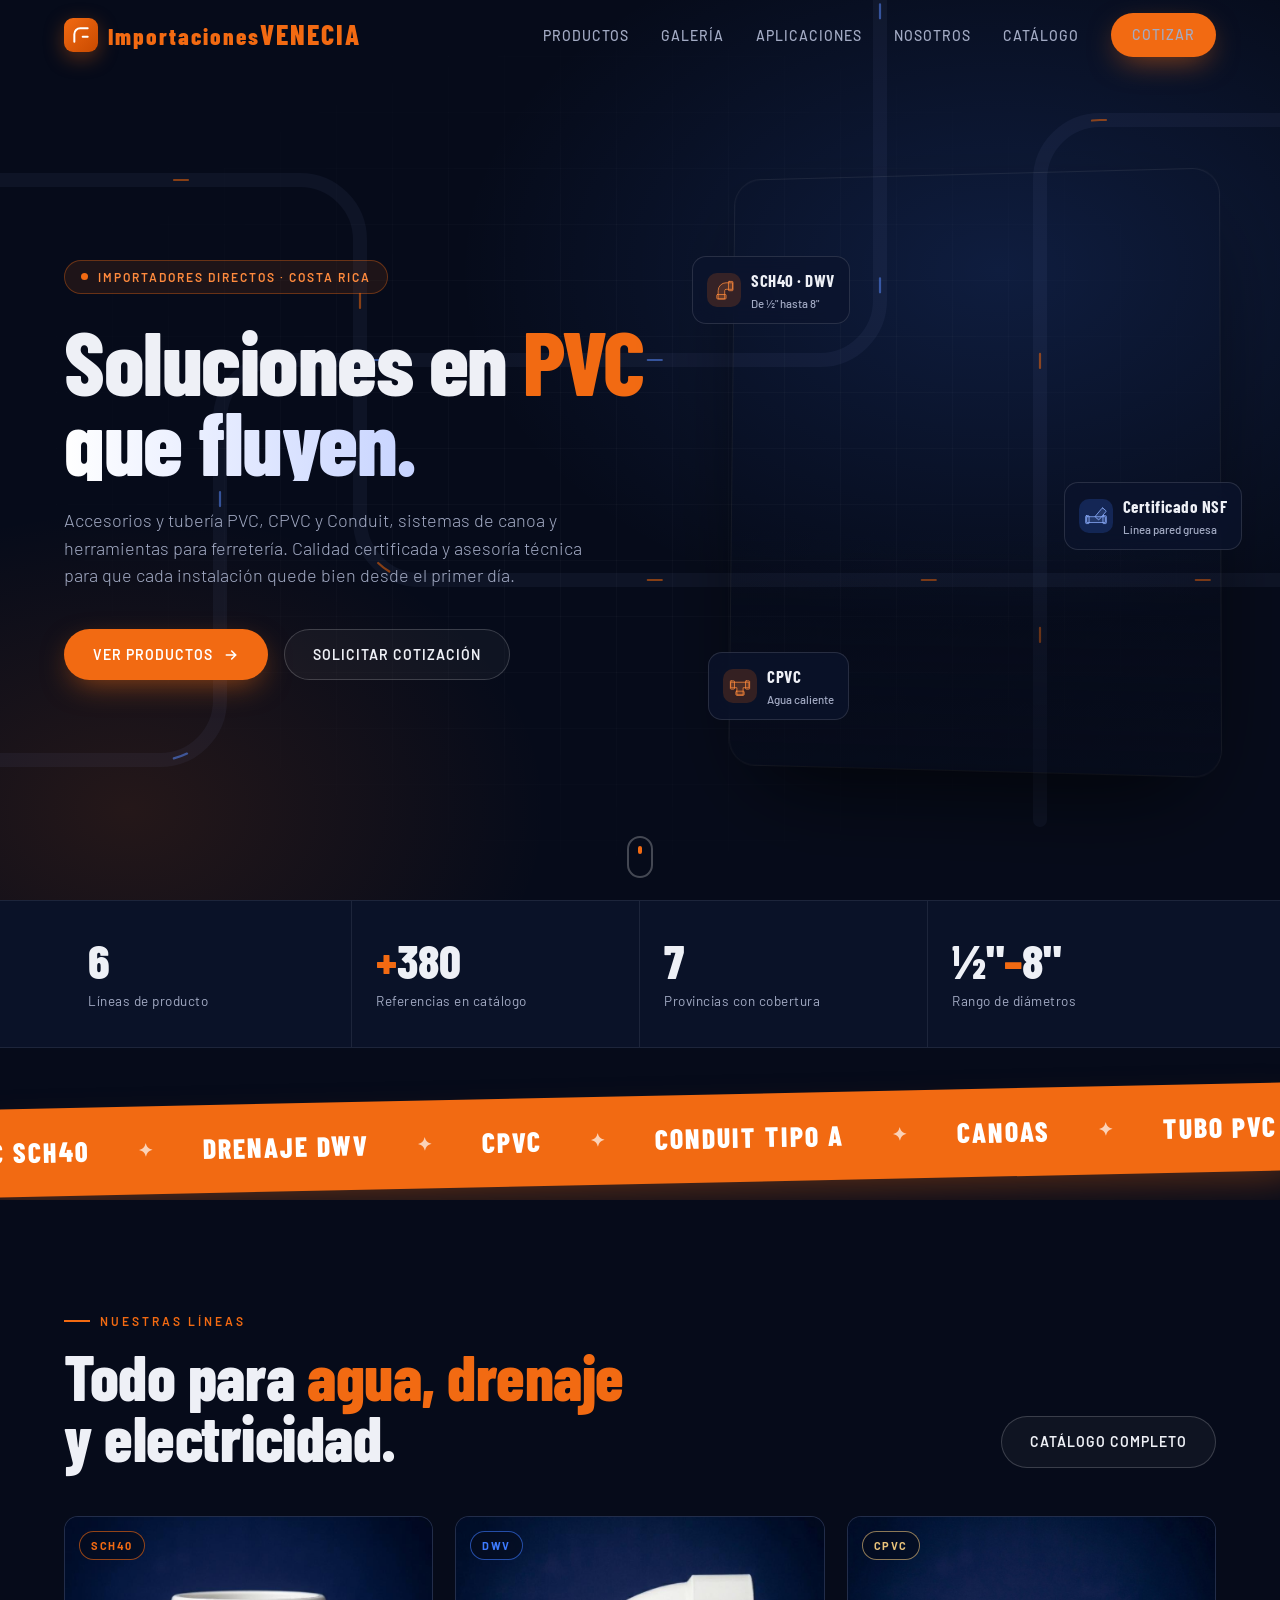
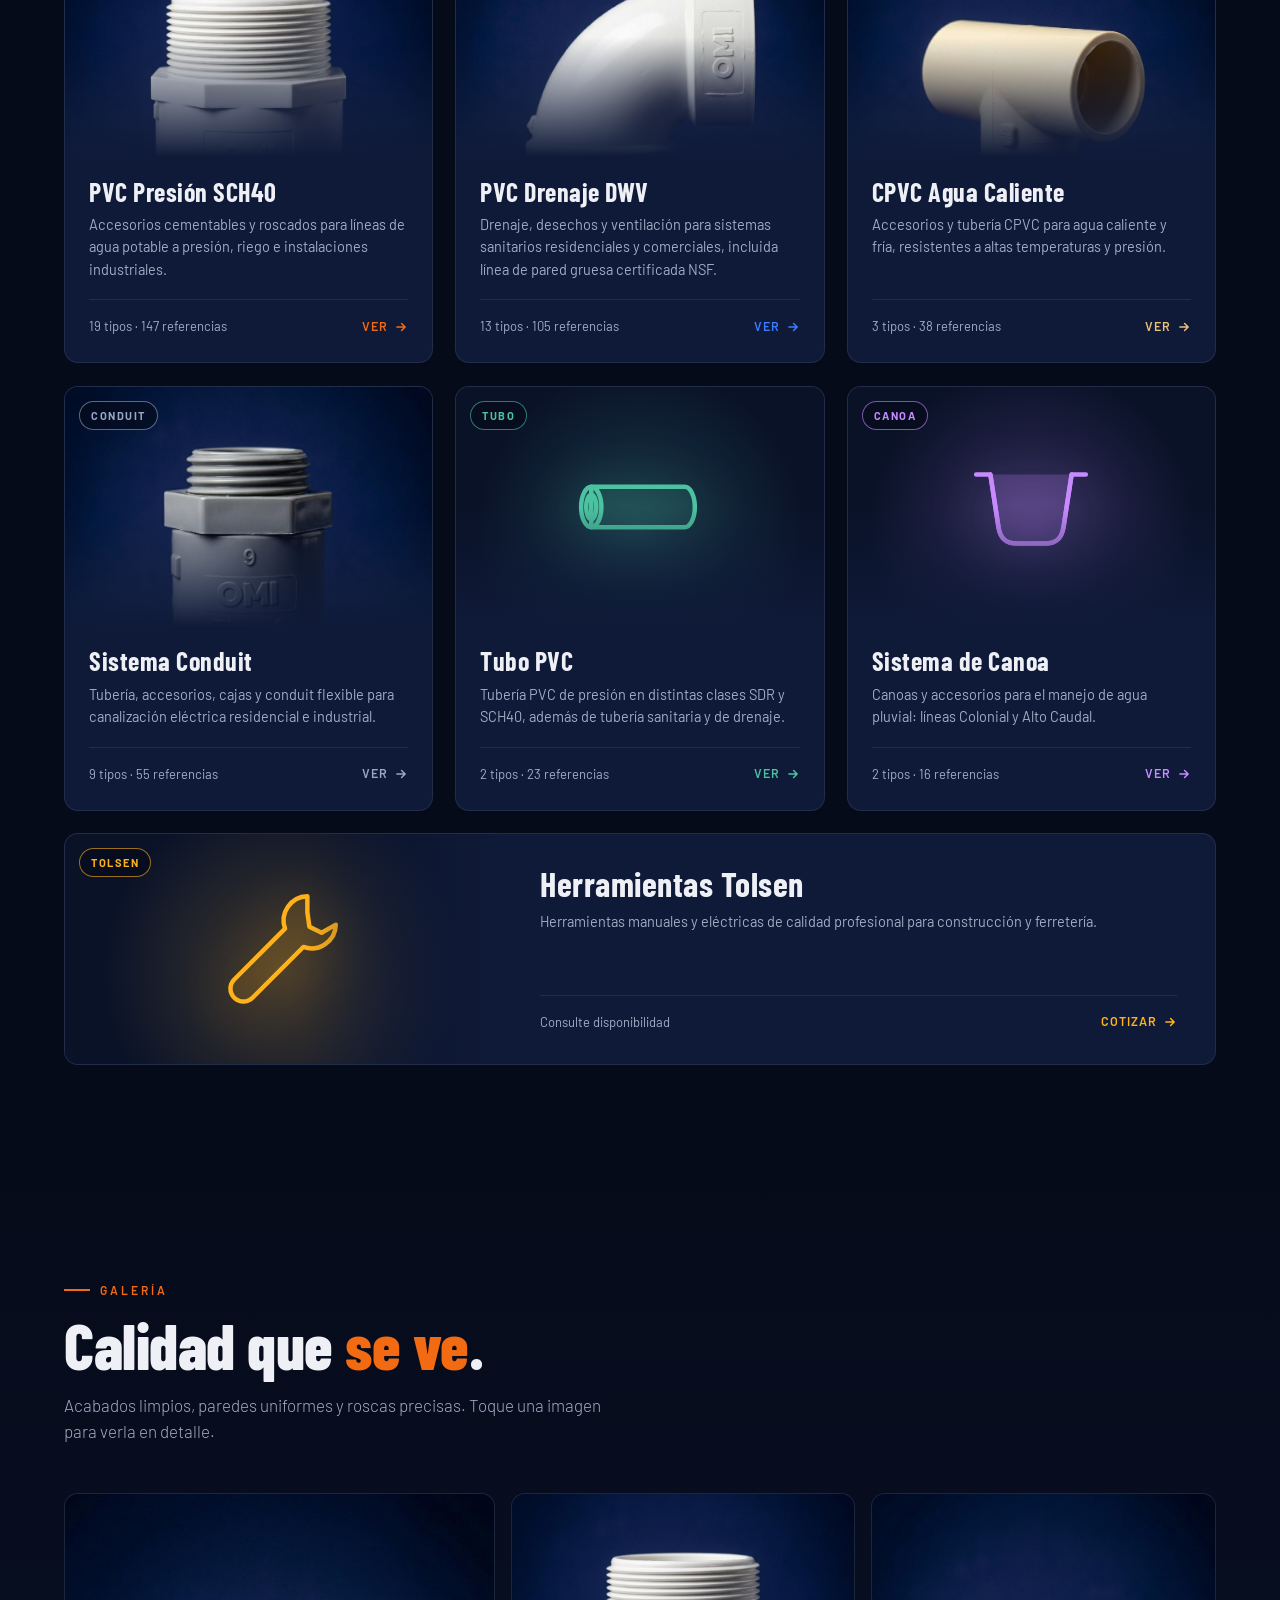
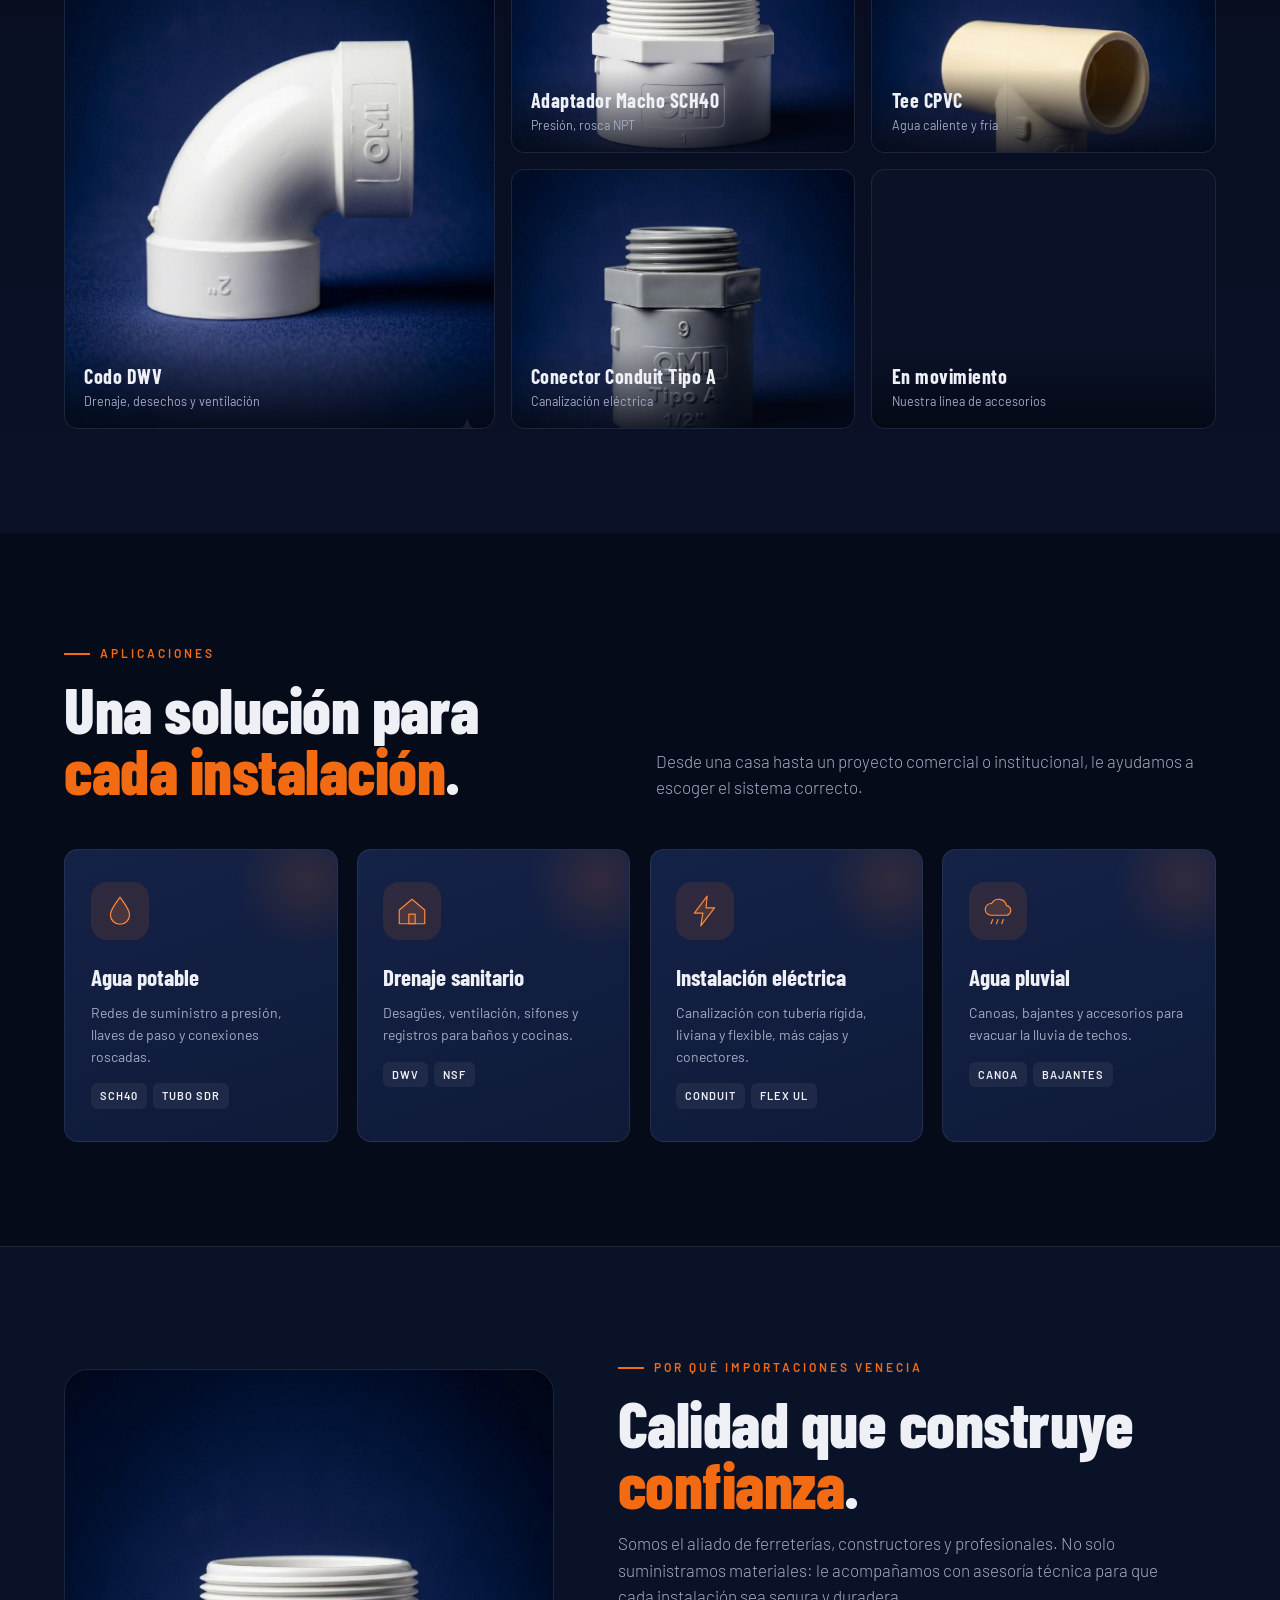
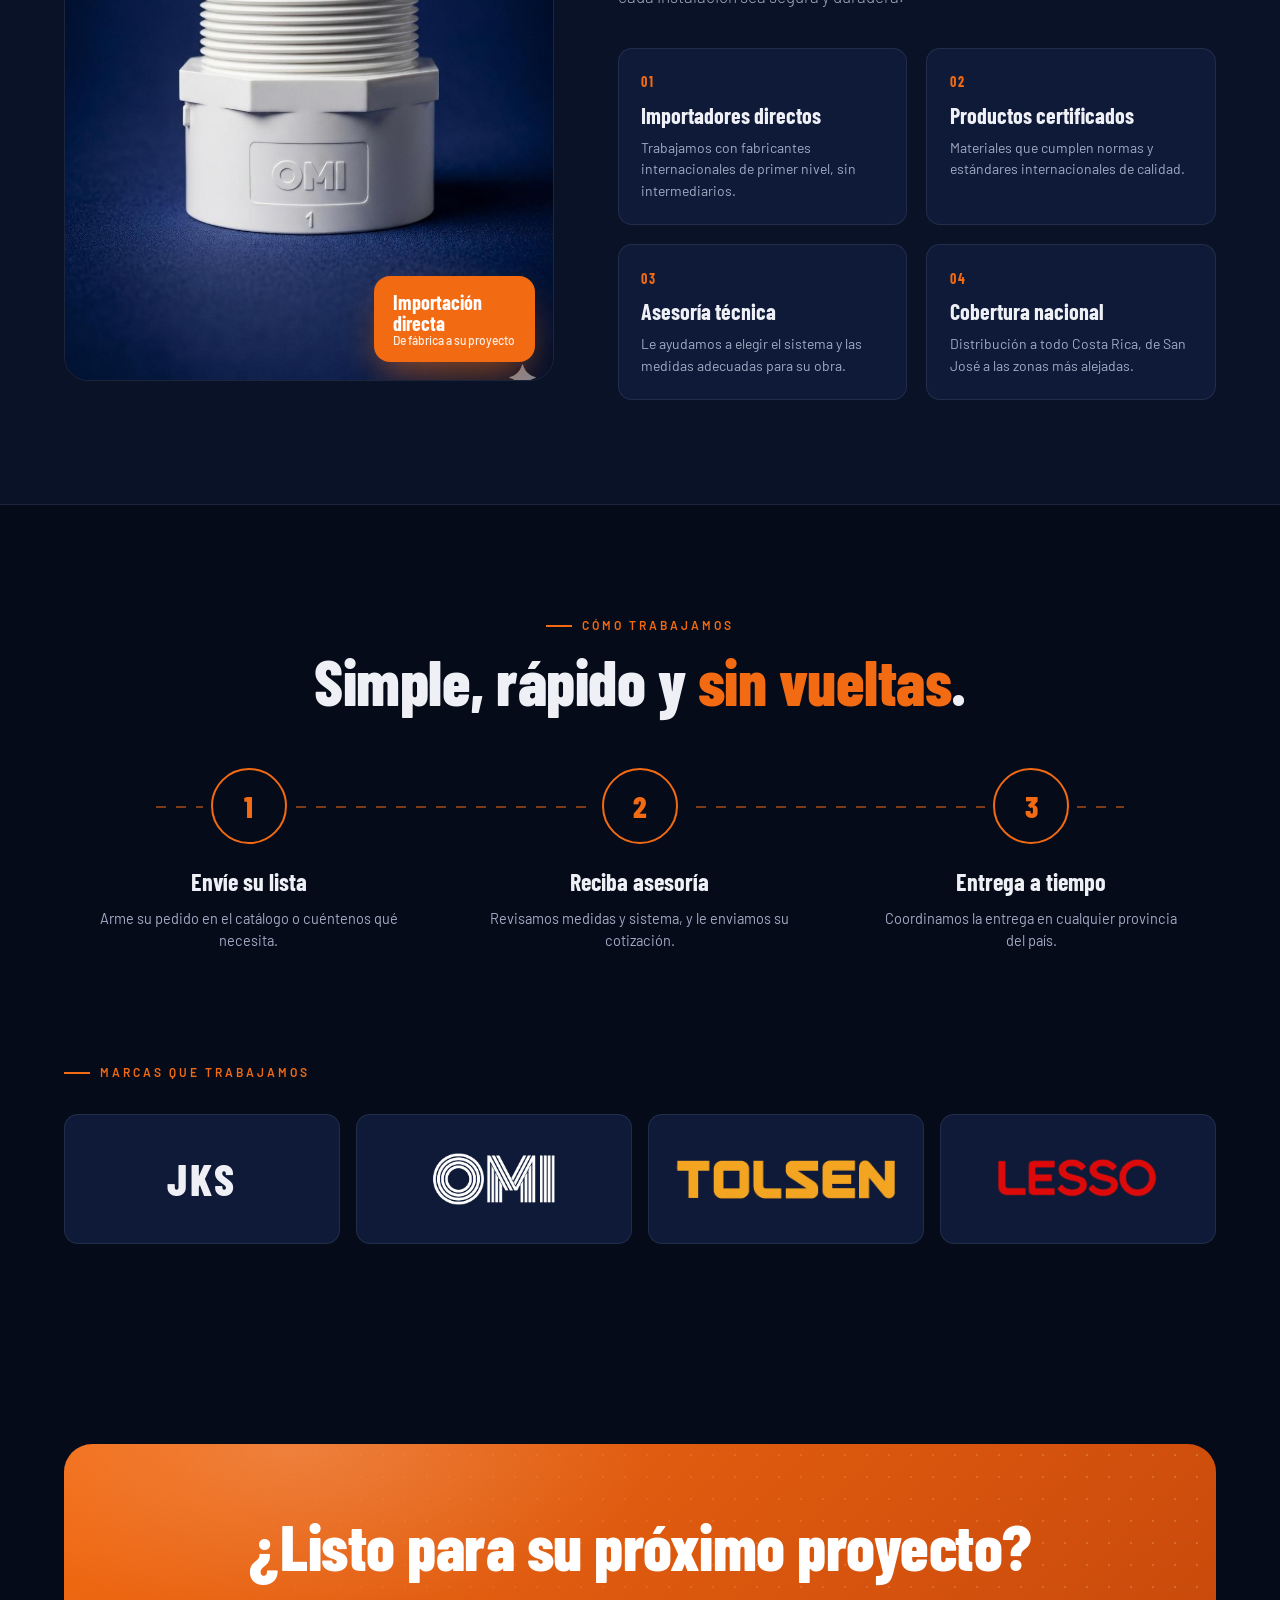
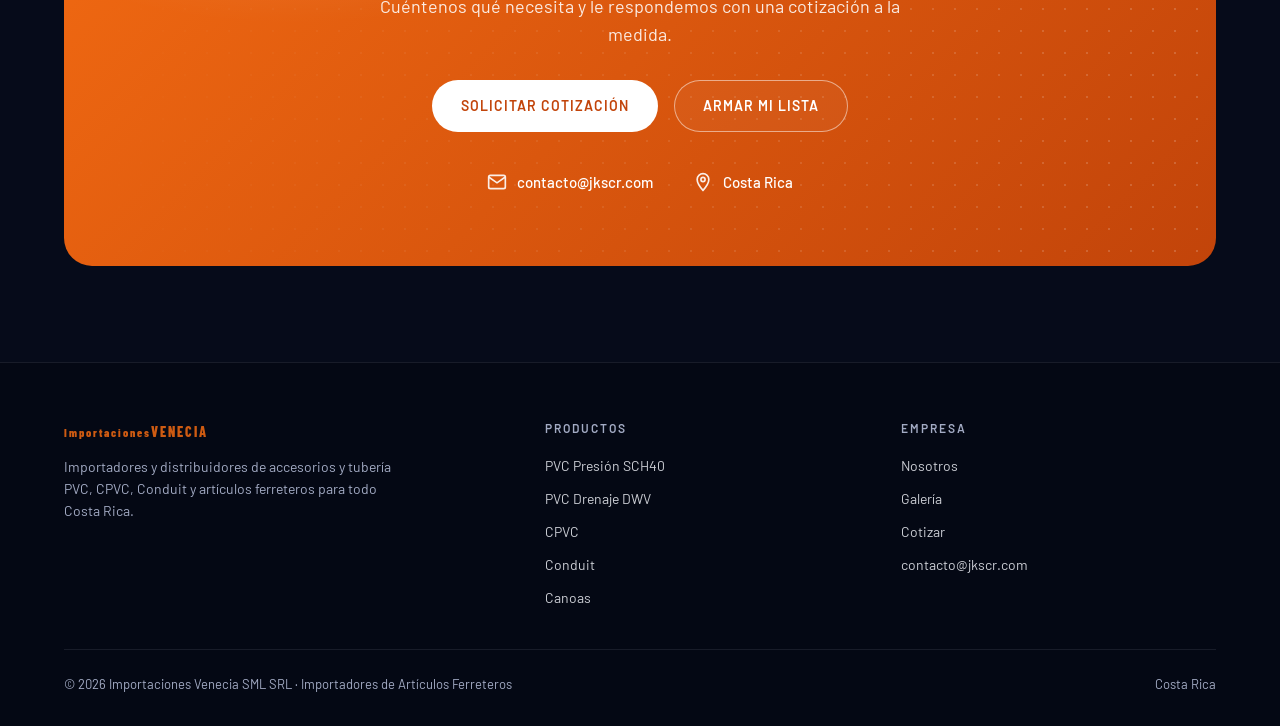
==== commit bd7bf2a3: "Update index.html" ====
--- a/index.html
+++ b/index.html
@@ -3,9 +3,9 @@
 <head>
 <meta charset="UTF-8">
 <meta name="viewport" content="width=device-width, initial-scale=1.0">
-<title>JKS CR — Tubería y Accesorios PVC, CPVC y Conduit en Costa Rica</title>
-<meta name="description" content="JKS CR importa y distribuye accesorios y tubería PVC SCH40, DWV, CPVC, Conduit, canoas y herramientas para ferretería en todo Costa Rica.">
-<meta property="og:title" content="JKS CR — Soluciones en PVC para Costa Rica">
+<title>Importaciones Venecia — Tubería y Accesorios PVC, CPVC y Conduit en Costa Rica</title>
+<meta name="description" content="Importaciones Venecia SML SRL importa y distribuye accesorios y tubería PVC SCH40, DWV, CPVC, Conduit, canoas y herramientas para ferretería en todo Costa Rica.">
+<meta property="og:title" content="Importaciones Venecia — Soluciones en PVC para Costa Rica">
 <meta property="og:description" content="Accesorios y tubería PVC, CPVC, Conduit y canoas. Importación directa, calidad certificada y cobertura nacional.">
 <meta property="og:image" content="https://www.jkscr.com/codo.jpg">
 <meta name="theme-color" content="#060b1a">
@@ -205,9 +205,9 @@
 <!-- ============ NAV ============ -->
 <header class="nav">
   <div class="wrap nav-in">
-    <a href="#inicio" class="logo" aria-label="JKS CR inicio">
+    <a href="#inicio" class="logo" aria-label="Importaciones Venecia inicio">
       <span class="logo-mark"><svg viewBox="0 0 24 24" fill="none" stroke="#fff" stroke-width="2.4" stroke-linecap="round"><path d="M4 20V11a7 7 0 0 1 7-7h9"/><path d="M14 14h6"/></svg></span>
-      <span style="color:var(--cream)">JKS<span>CR</span></span>
+      <span class="logo-txt"><small>Importaciones</small>VENECIA</span>
     </a>
     <ul class="nav-links">
       <li><a href="#productos">Productos</a></li>
@@ -342,7 +342,7 @@
       <div class="badge">Importación<br>directa<small>De fábrica a su proyecto</small></div>
     </div>
     <div>
-      <div class="eyebrow reveal">Por qué JKS CR</div>
+      <div class="eyebrow reveal">Por qué Importaciones Venecia</div>
       <h2 class="h2 reveal d1">Calidad que construye <em>confianza</em>.</h2>
       <p class="lead reveal d2">Somos el aliado de ferreterías, constructores y profesionales. No solo suministramos materiales: le acompañamos con asesoría técnica para que cada instalación sea segura y duradera.</p>
       <div class="feats">
@@ -375,7 +375,7 @@
   <div class="wrap">
     <div class="eyebrow reveal">Marcas que trabajamos</div>
     <div class="brands" style="margin-top:1rem">
-      <div class="brand reveal"><div class="jks">JKS<span>CR</span></div></div>
+      <div class="brand reveal"><div class="jks">JKS</div></div>
       <div class="brand reveal d1"><img src="omi.png" alt="OMI"></div>
       <div class="brand reveal d2"><img src="tolsen.png" alt="Tolsen"></div>
       <div class="brand reveal d3"><img src="lesso.png" alt="Lesso"></div>
@@ -406,7 +406,7 @@
   <div class="wrap">
     <div class="foot">
       <div>
-        <a href="#inicio" class="logo">JKS<span>CR</span></a>
+        <a href="#inicio" class="logo"><span class="logo-txt"><small>Importaciones</small>VENECIA</span></a>
         <p>Importadores y distribuidores de accesorios y tubería PVC, CPVC, Conduit y artículos ferreteros para todo Costa Rica.</p>
       </div>
       <div>
@@ -429,7 +429,7 @@
         </ul>
       </div>
     </div>
-    <div class="copy"><span>© <span id="year">2026</span> JKS CR · Importadores de Artículos Ferreteros</span><span>Costa Rica</span></div>
+    <div class="copy"><span>© <span id="year">2026</span> Importaciones Venecia SML SRL · Importadores de Artículos Ferreteros</span><span>Costa Rica</span></div>
   </div>
 </footer>
 
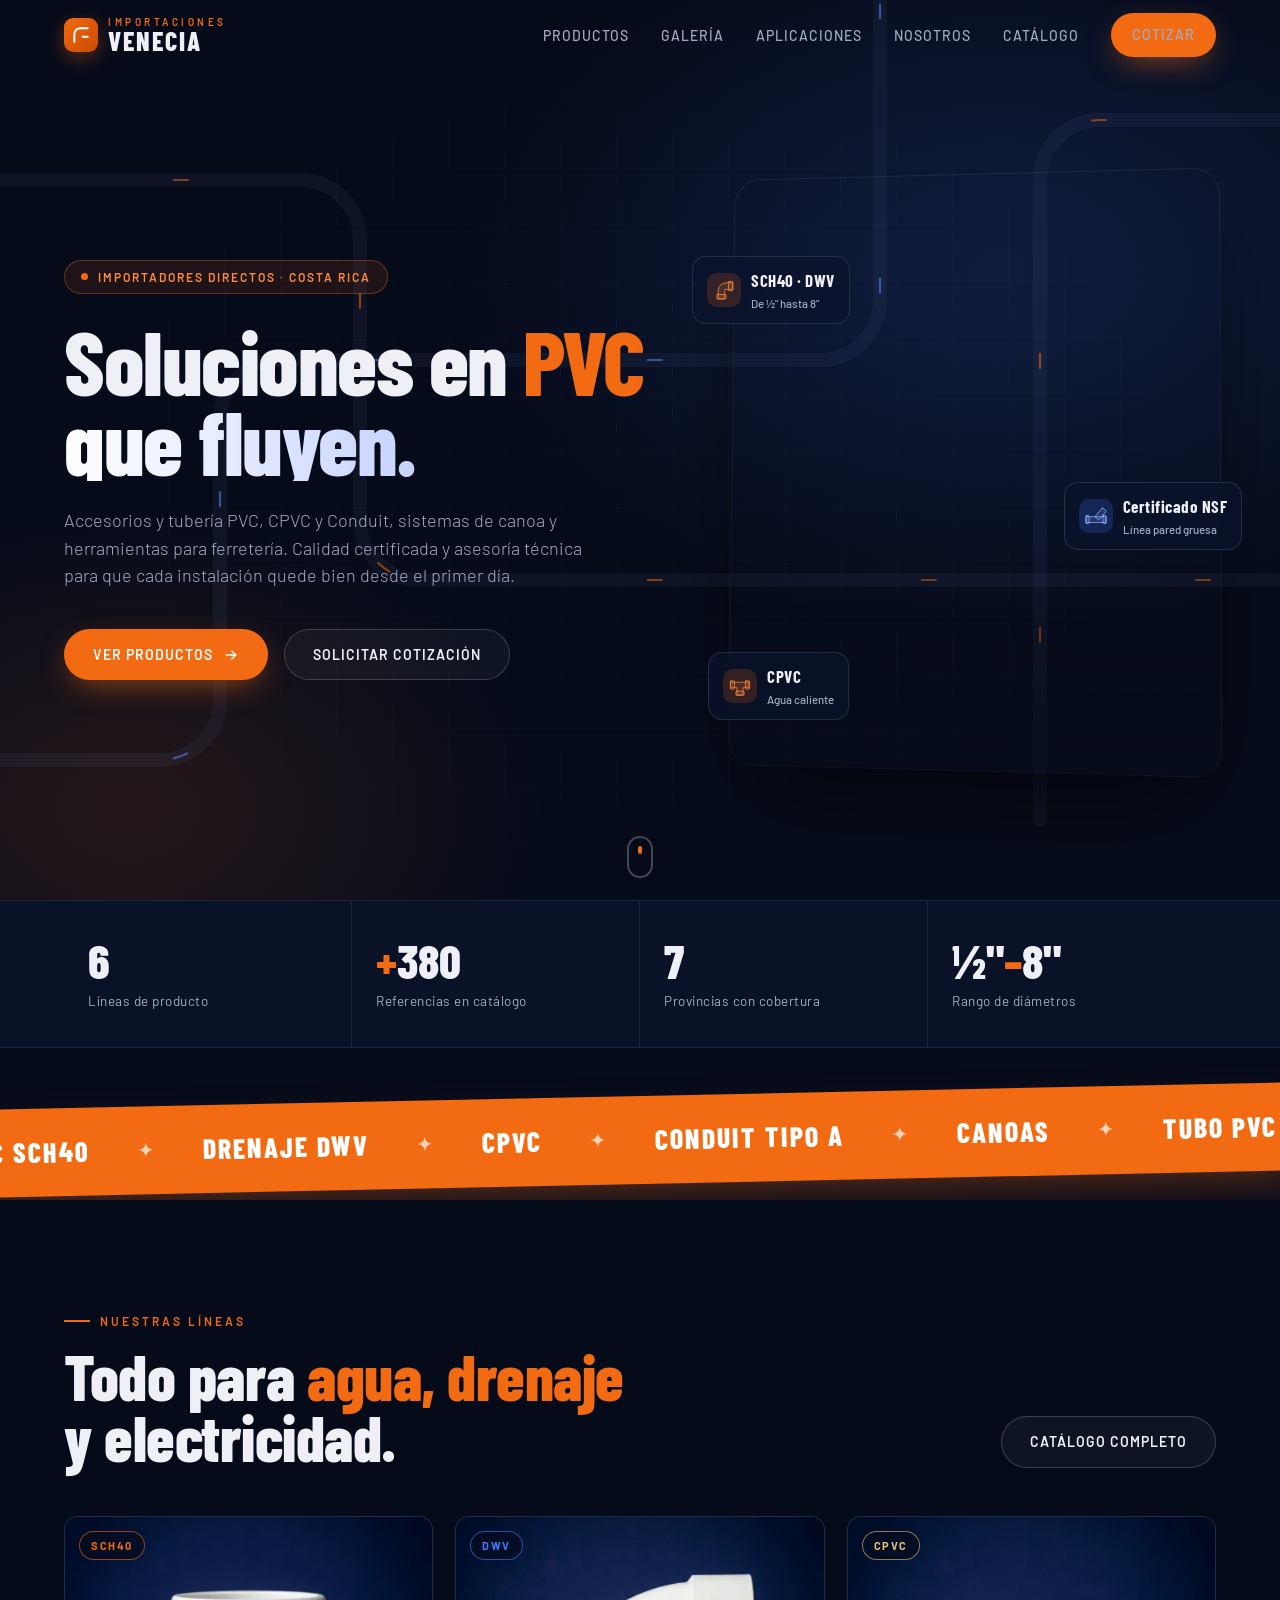
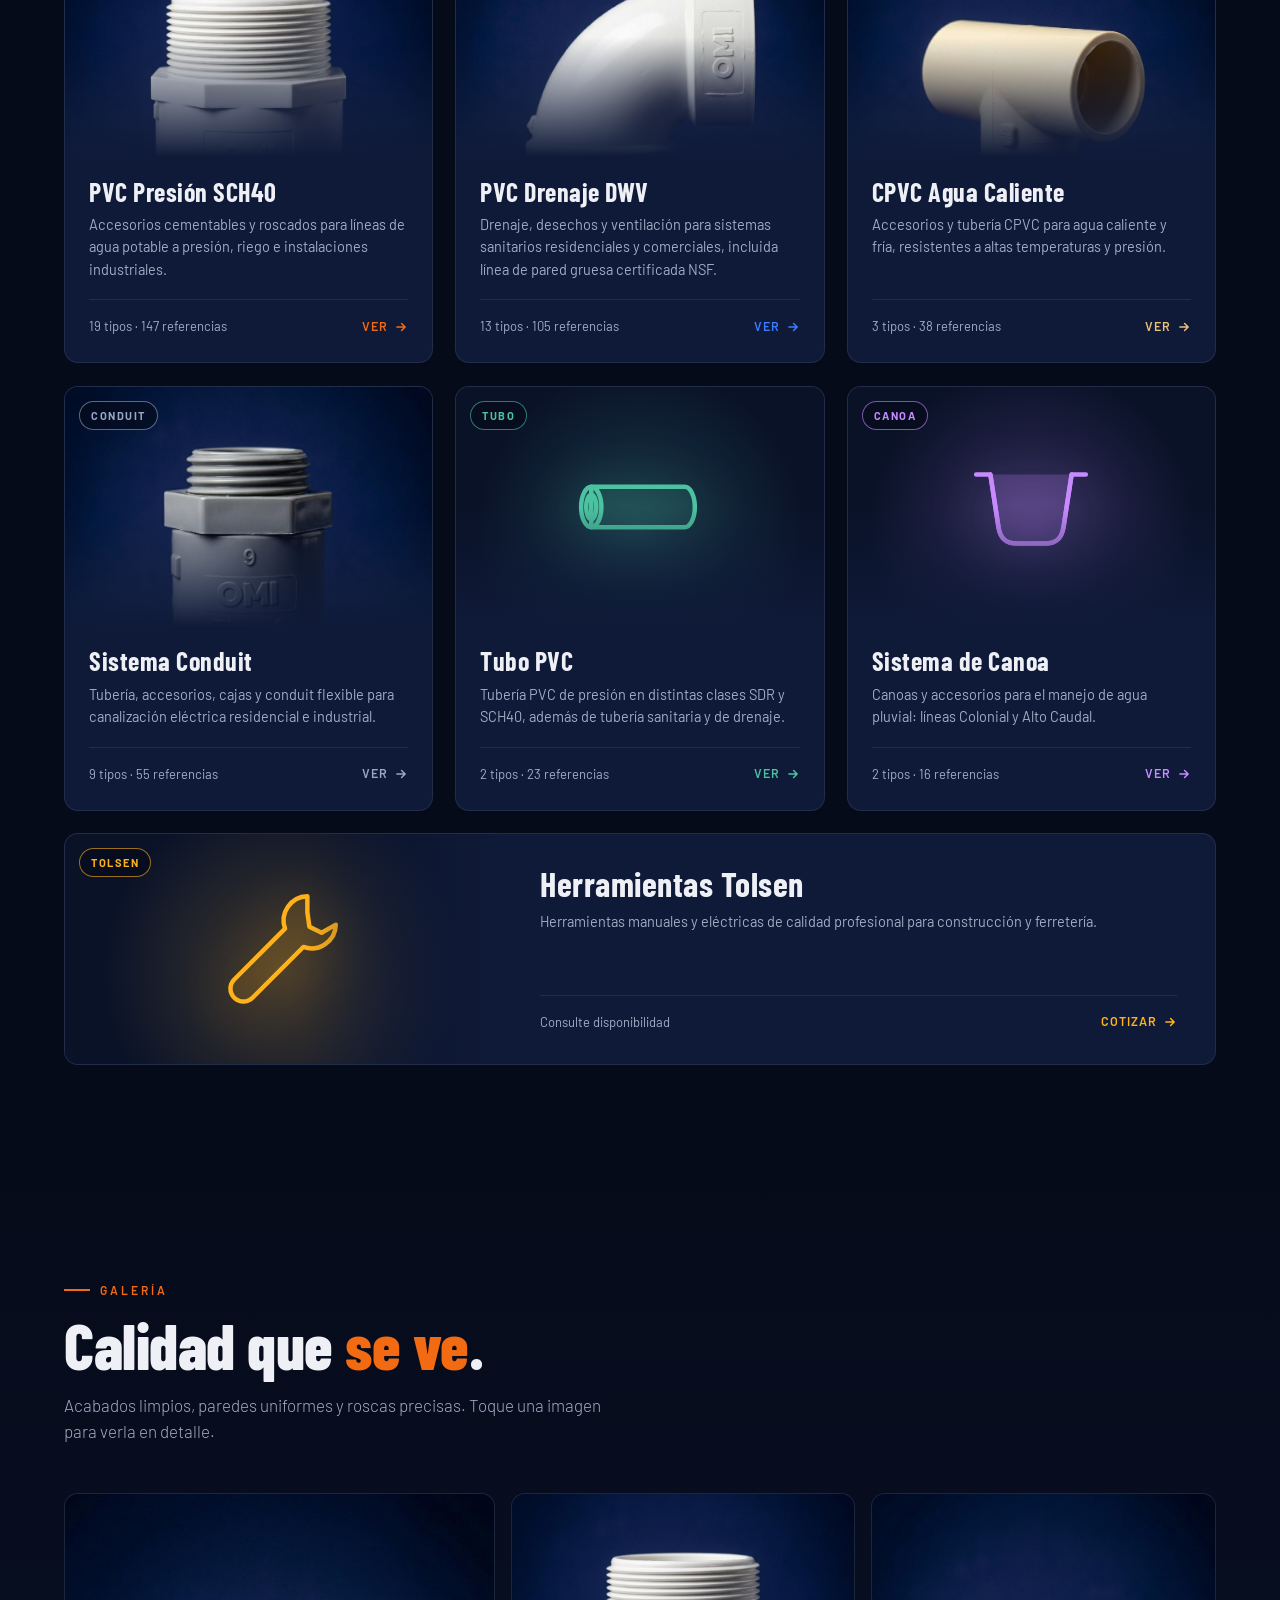
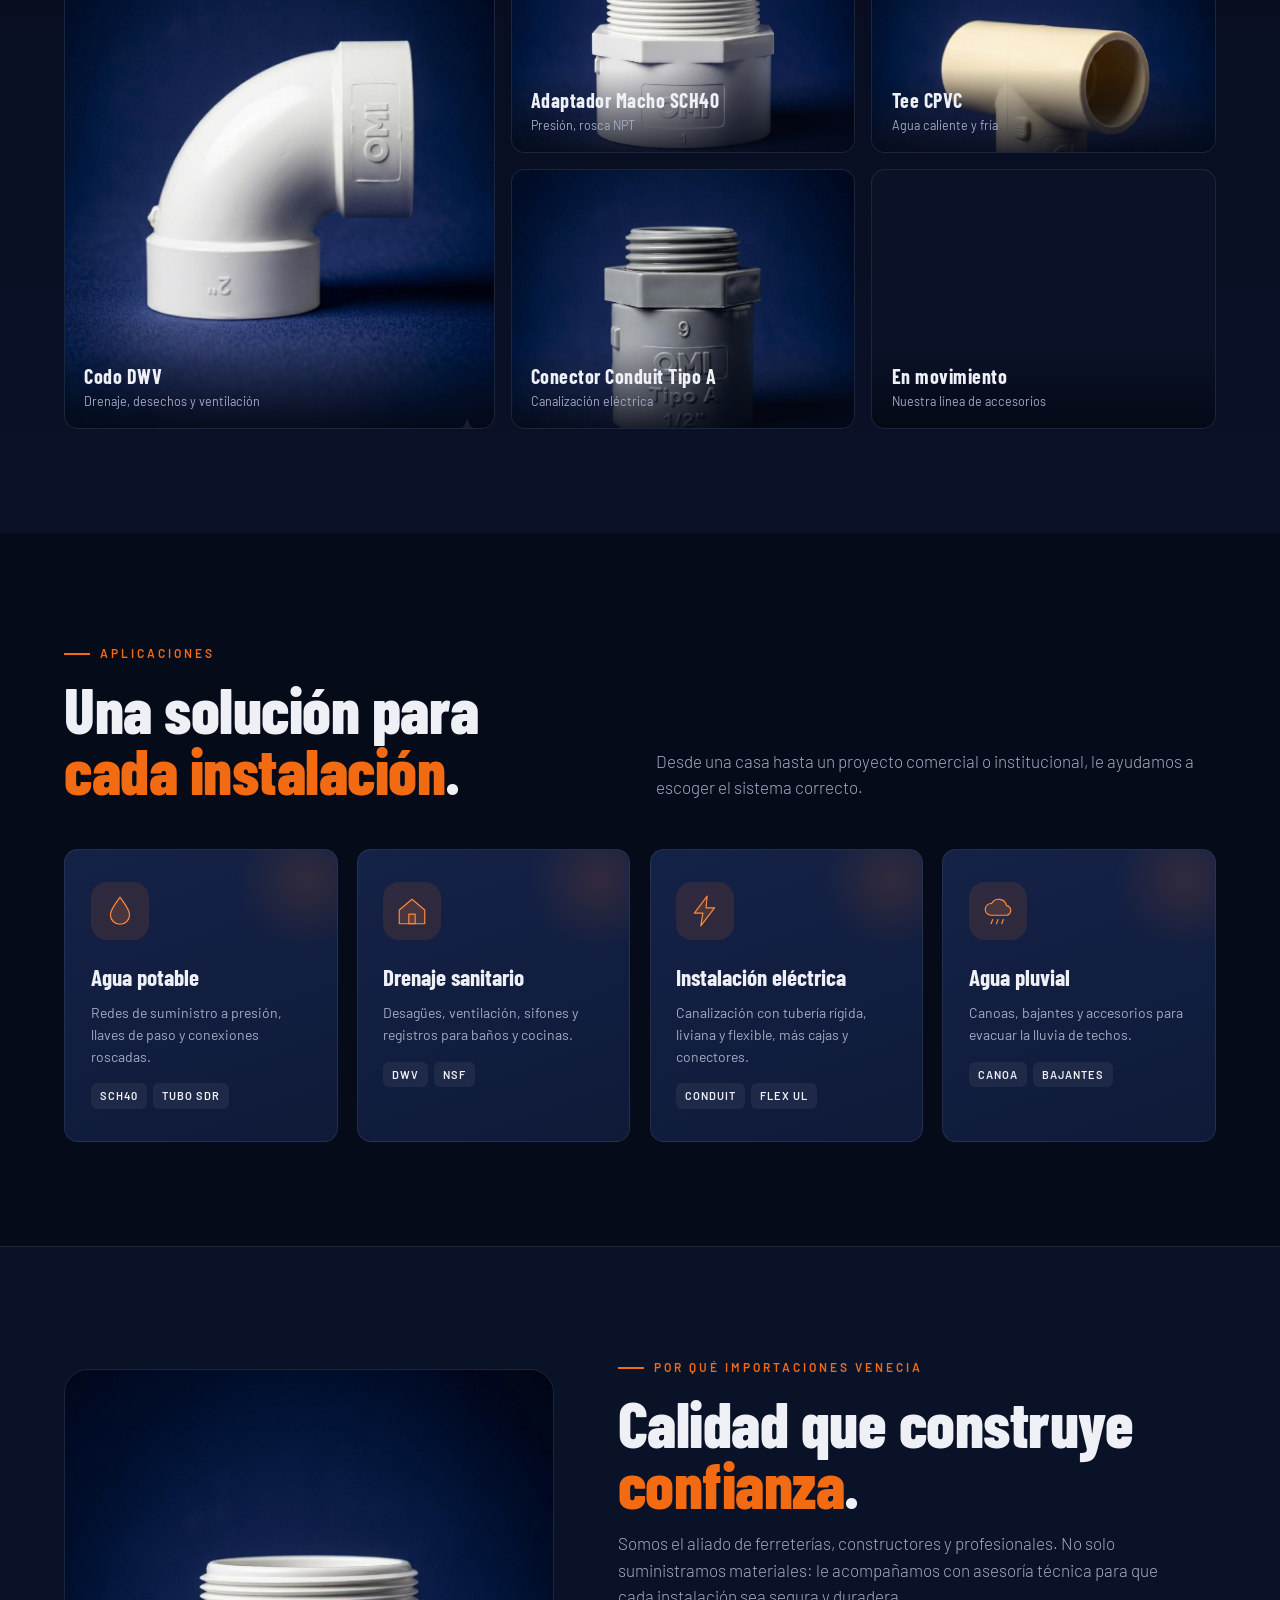
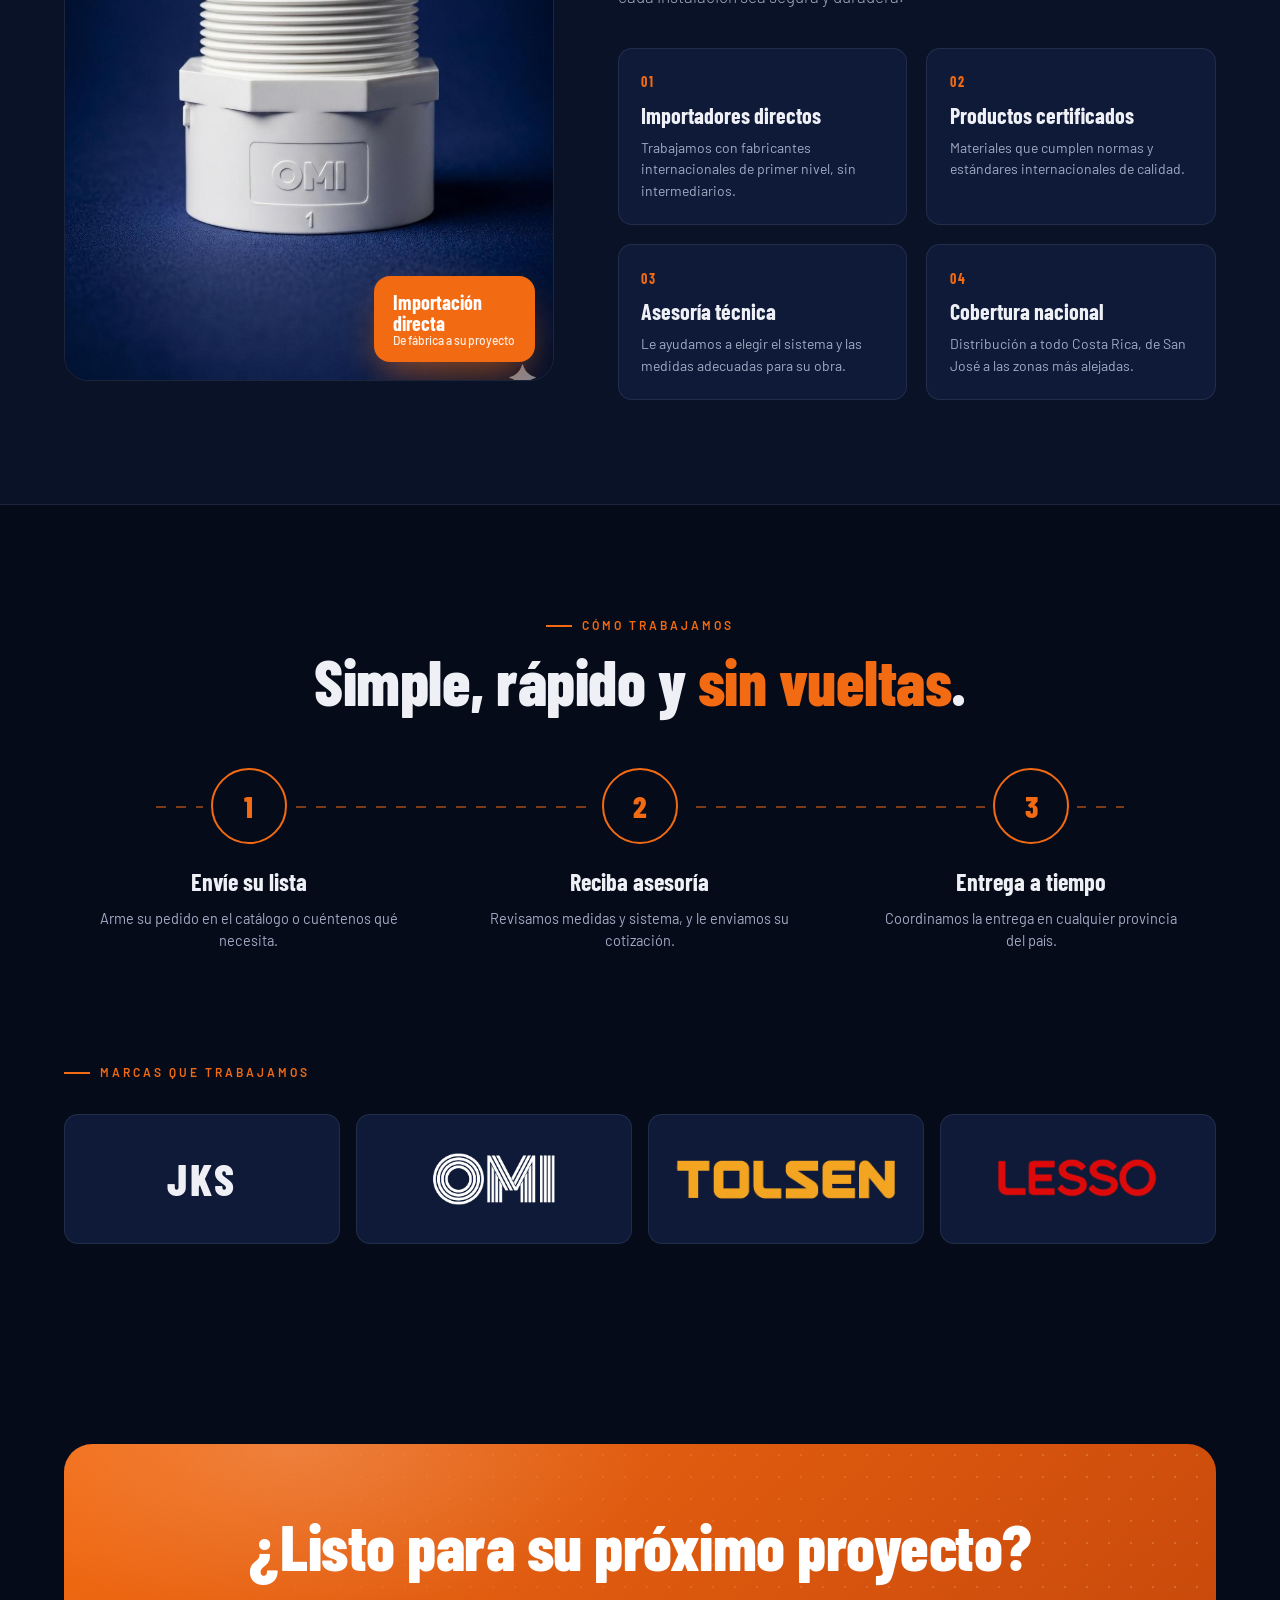
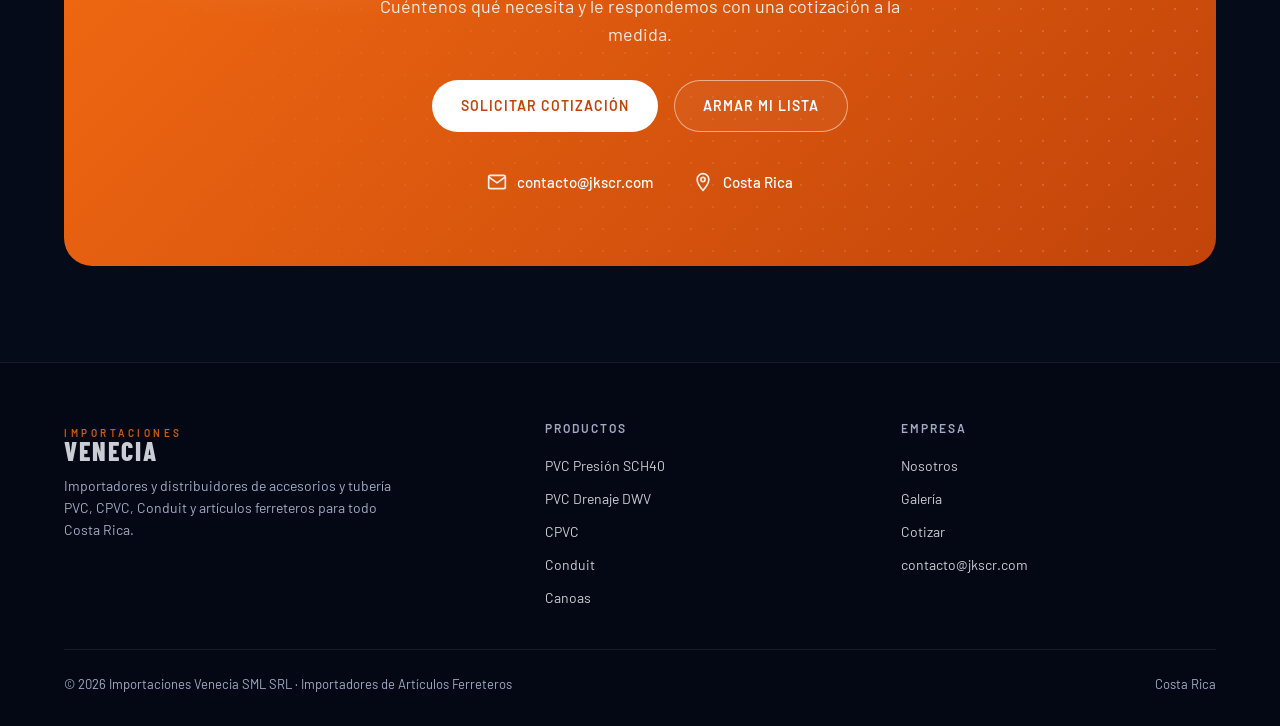
==== commit 56f457d3: "Update index.html" ====
--- a/index.html
+++ b/index.html
@@ -12,7 +12,7 @@
 <link rel="preconnect" href="https://fonts.googleapis.com">
 <link rel="preconnect" href="https://fonts.gstatic.com" crossorigin>
 <link href="https://fonts.googleapis.com/css2?family=Barlow+Condensed:wght@500;600;700;800&family=Barlow:wght@300;400;500;600&display=swap" rel="stylesheet">
-<link rel="stylesheet" href="assets/site.css">
+<link rel="stylesheet" href="assets/site.css?v=2">
 <style>
 /* ---------- HERO ---------- */
 .hero{min-height:100vh;min-height:100svh;display:flex;align-items:center;padding:110px 0 70px;overflow:hidden;isolation:isolate}
--- a/assets/site.css
+++ b/assets/site.css
@@ -76,7 +76,9 @@
 /* ---------- FOOTER ---------- */
 footer{border-top:1px solid var(--line);background:#040814;padding:3.5rem 0 2rem}
 .foot{display:grid;grid-template-columns:1.4fr 1fr 1fr;gap:2.5rem}
-.foot .logo{display:inline-block}
+.foot .logo{display:inline-flex}
+.logo .logo-txt{display:flex;flex-direction:column;line-height:.85;font-size:26px;letter-spacing:2px;color:var(--cream)}
+.logo-txt small{font-family:'Barlow',sans-serif;font-size:10px;font-weight:600;letter-spacing:3.5px;text-transform:uppercase;color:var(--orange);margin-bottom:3px}
 .foot p{color:var(--muted);font-size:14px;margin-top:.8rem;max-width:340px}
 .foot h4{font-size:12px;letter-spacing:2px;text-transform:uppercase;color:var(--muted);margin-bottom:1rem;font-weight:600}
 .foot ul{list-style:none;display:grid;gap:.5rem}
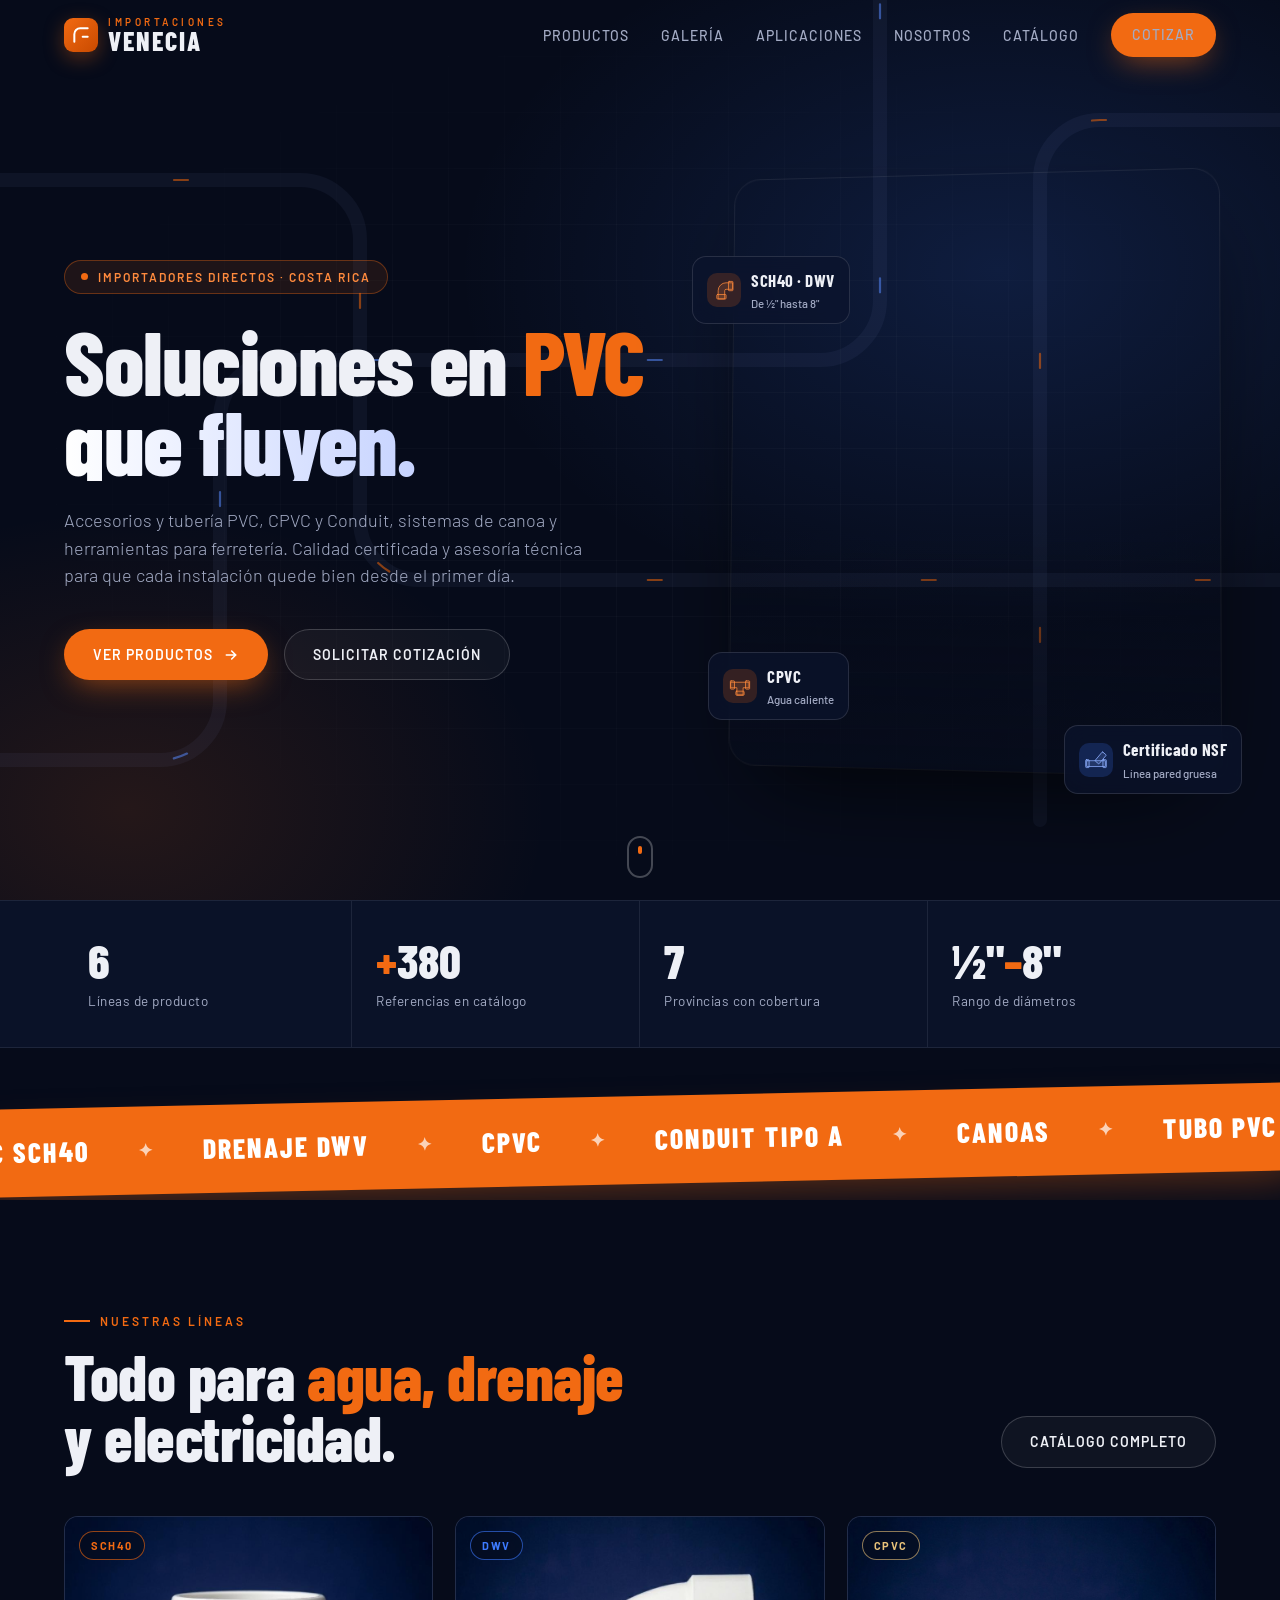
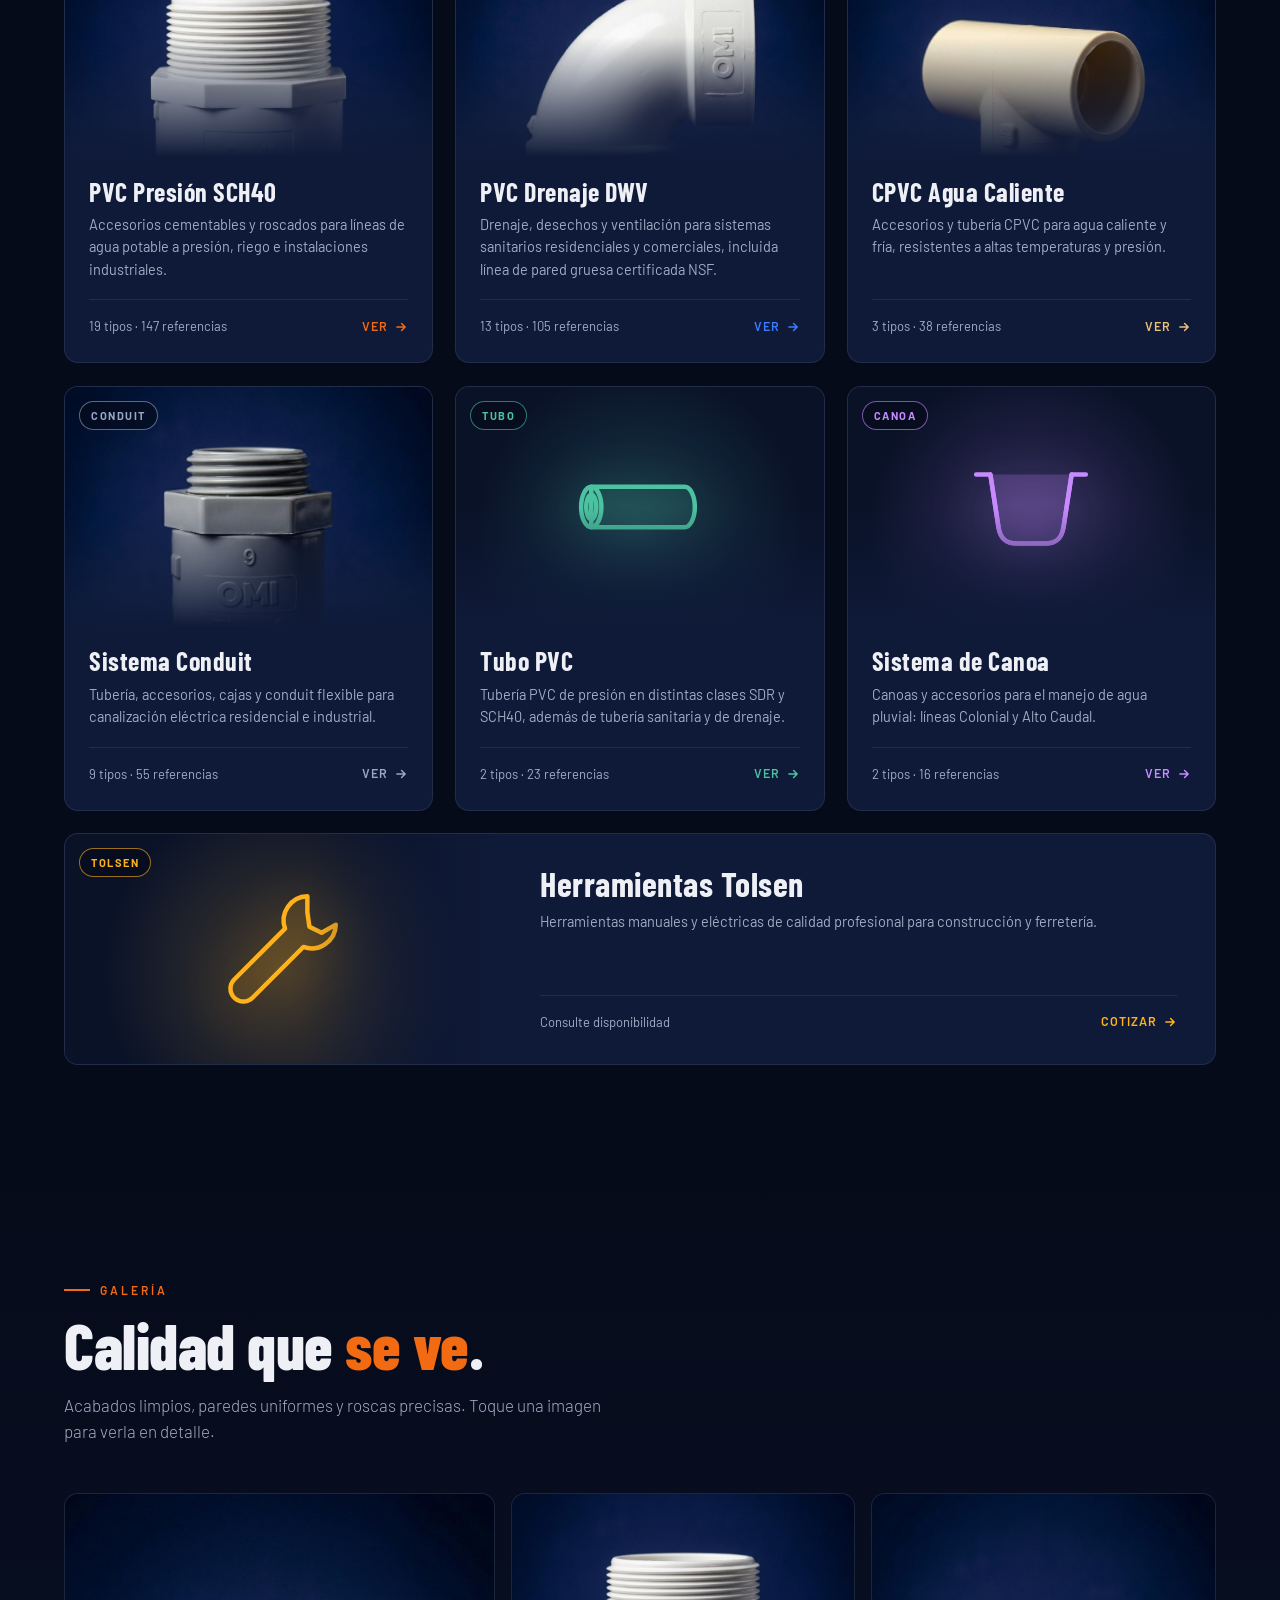
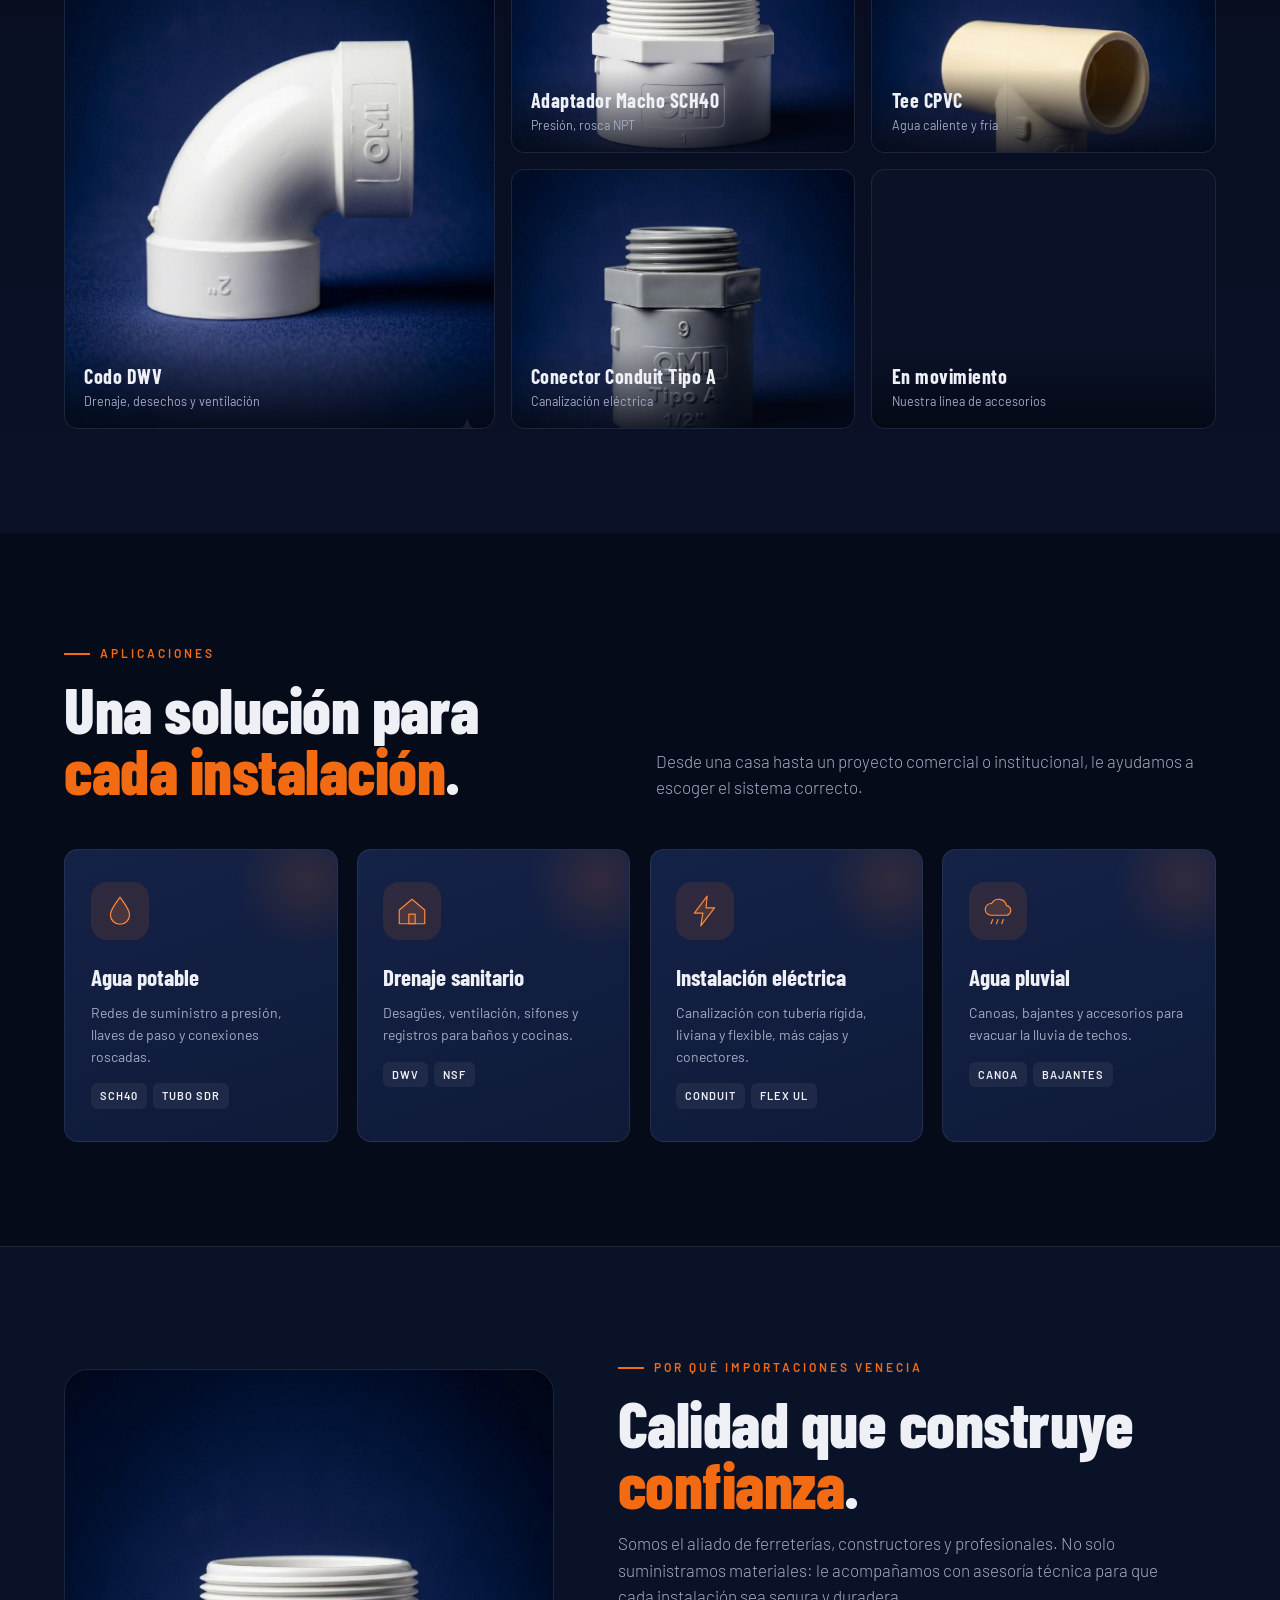
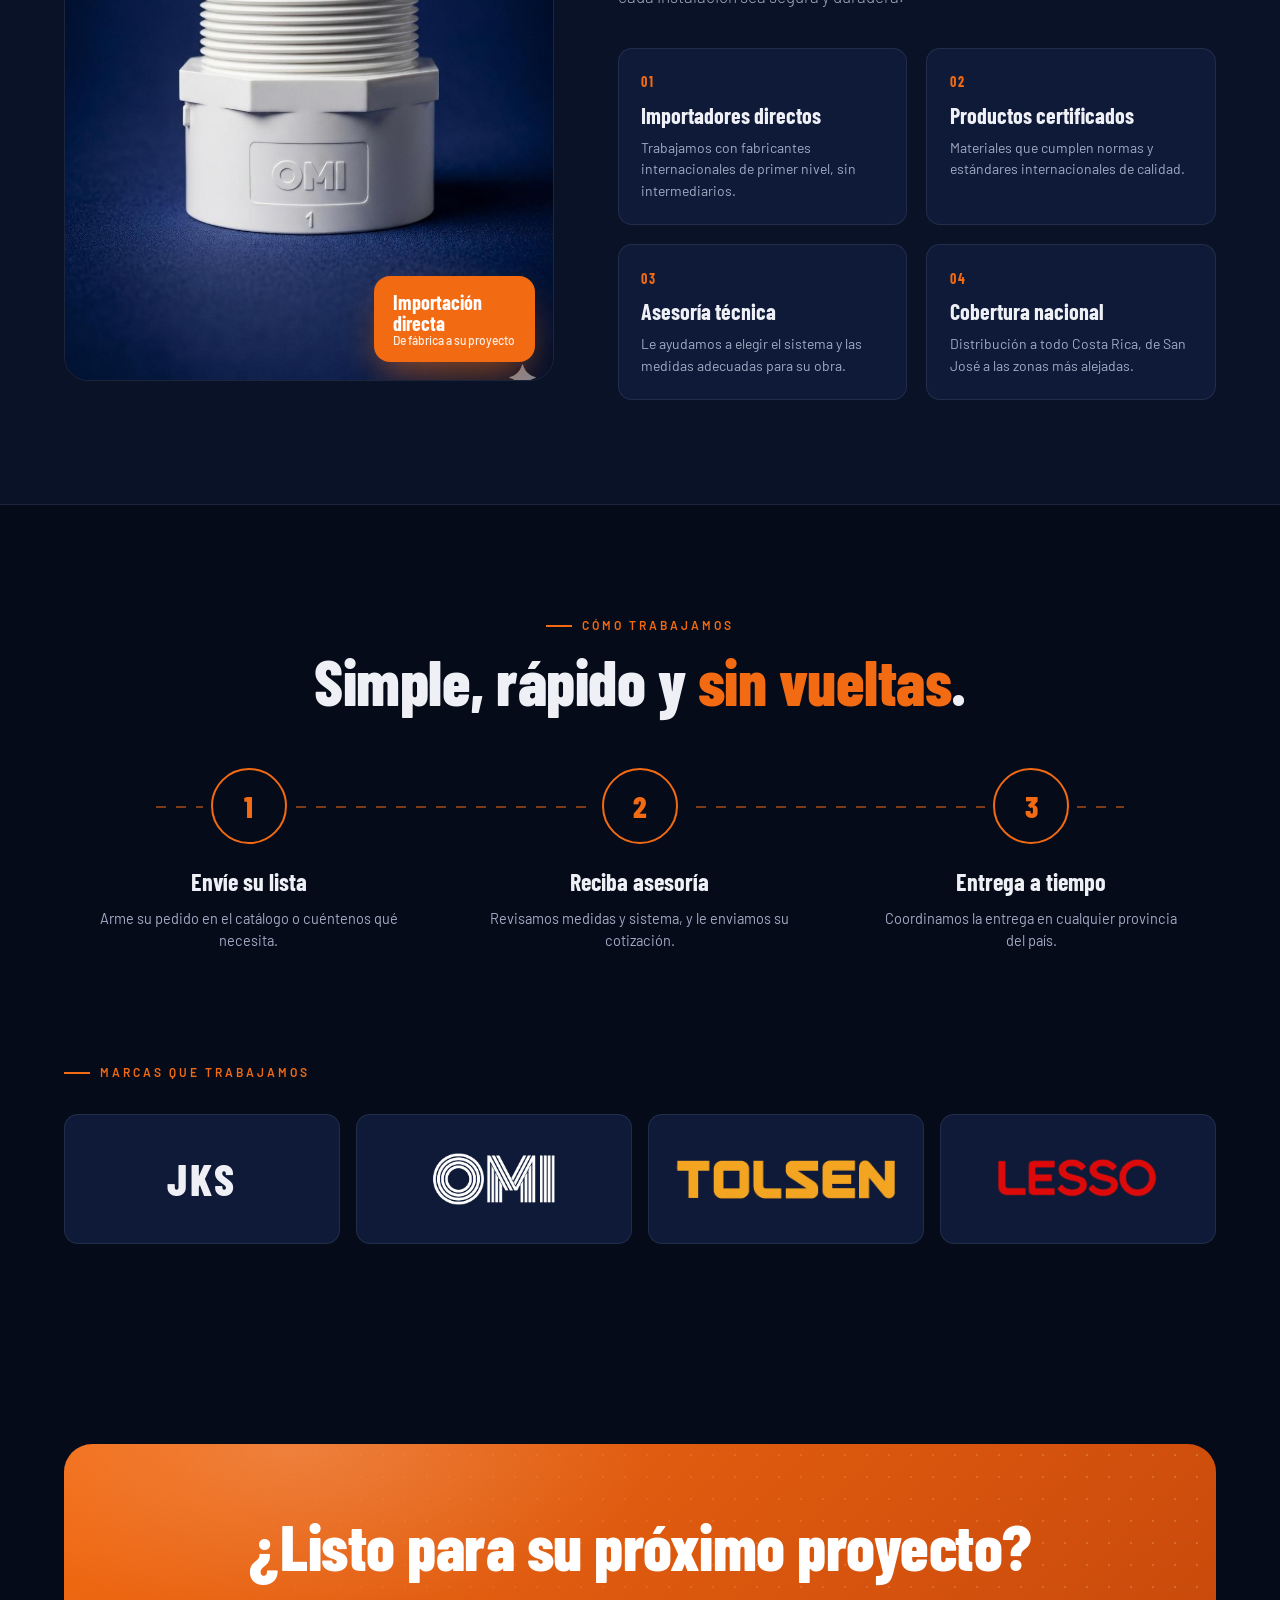
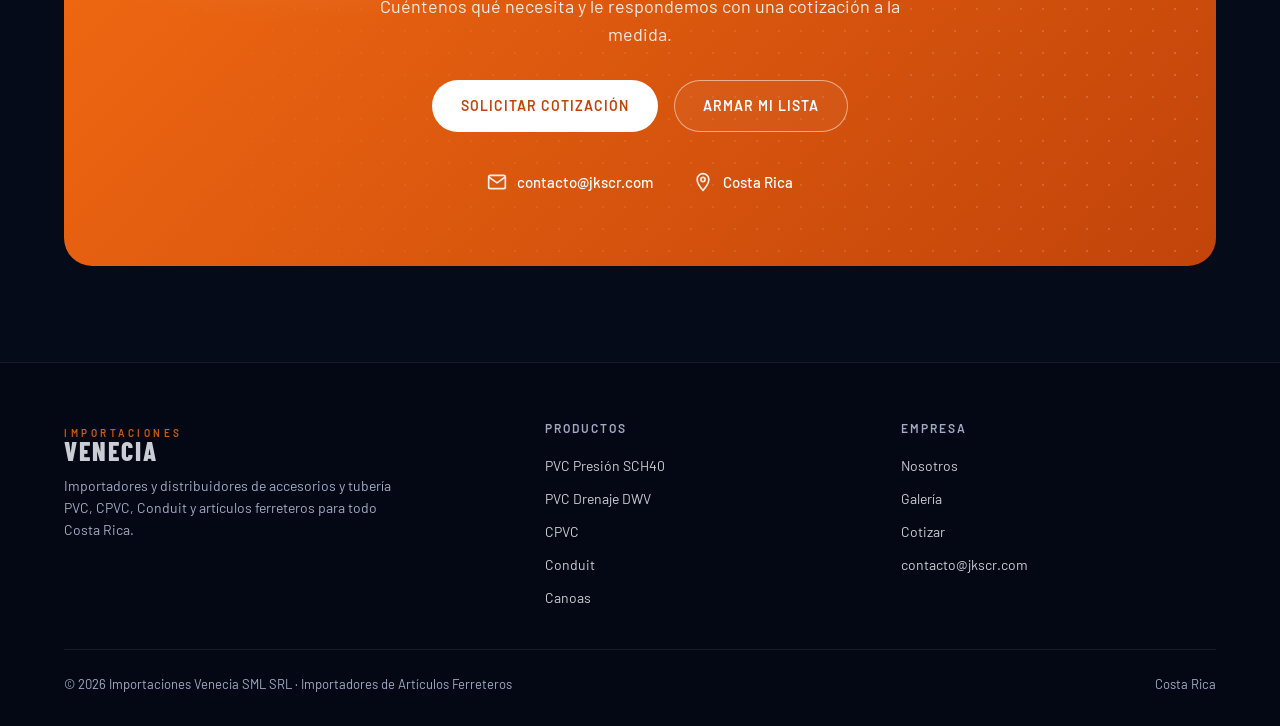
==== commit f64c385a: "Update index.html" ====
--- a/index.html
+++ b/index.html
@@ -47,7 +47,7 @@
 .chip .ci{width:34px;height:34px;border-radius:10px;display:grid;place-items:center;background:rgba(242,106,18,.18);color:var(--orange2)}
 .chip .ci svg{width:22px;height:22px}
 .chip.c1{left:-34px;top:14%}
-.chip.c2{right:-26px;top:52%;animation-delay:-2s}
+.chip.c2{right:-26px;bottom:-26px;animation-delay:-2s}
 .chip.c3{left:-18px;bottom:8%;animation-delay:-4s}
 .chip.c2 .ci{background:rgba(61,123,255,.2);color:#8fb0ff}
 @keyframes float{50%{transform:translateY(-10px)}}
@@ -184,7 +184,7 @@
 @media(max-width:640px){
   .hero{padding-top:100px}
   .scroll-cue{display:none}
-  .chip.c1{left:-12px}.chip.c2{right:-12px}.chip.c3{left:-8px}
+  .chip.c1{left:-12px;top:24%}.chip.c2{right:-12px;top:-20px;bottom:auto}.chip.c3{left:-8px}
   .chip{padding:8px 11px}
   .stats-in{grid-template-columns:1fr 1fr}
   .stat{border-bottom:1px solid var(--line)}
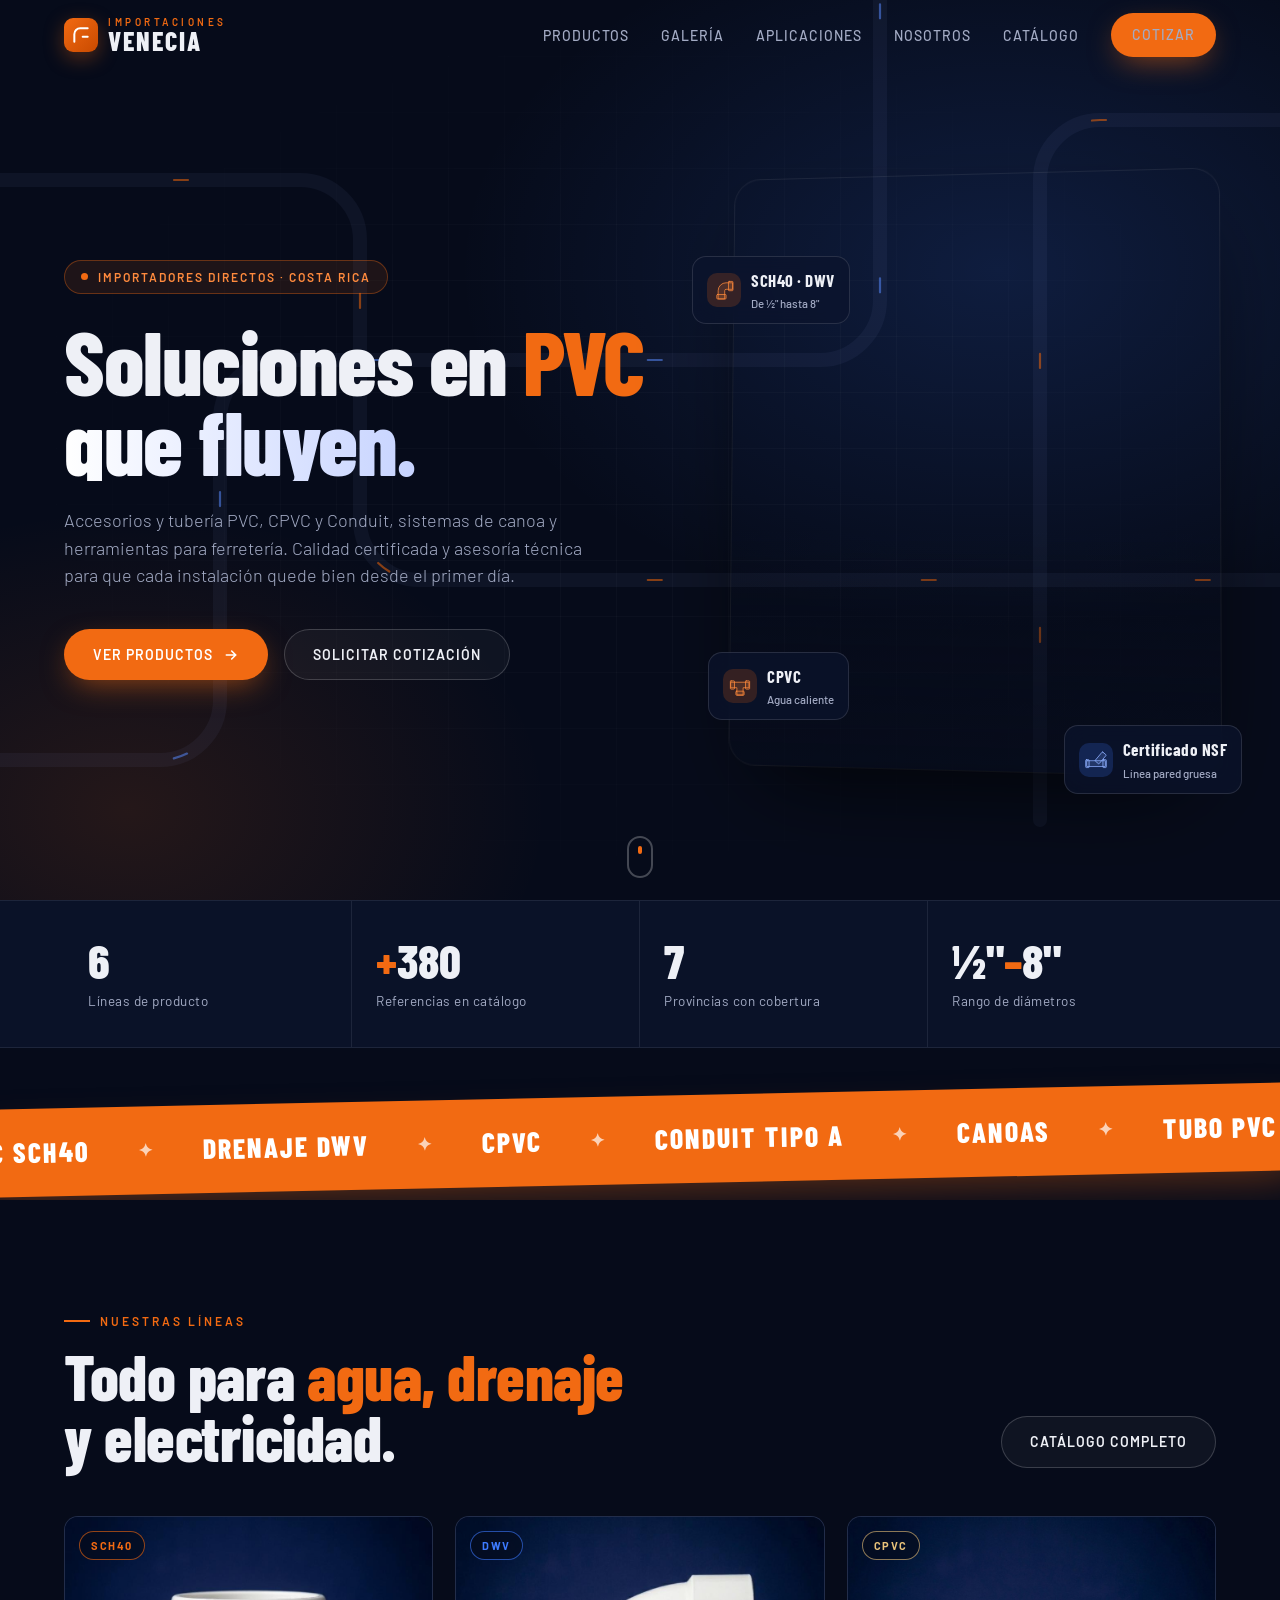
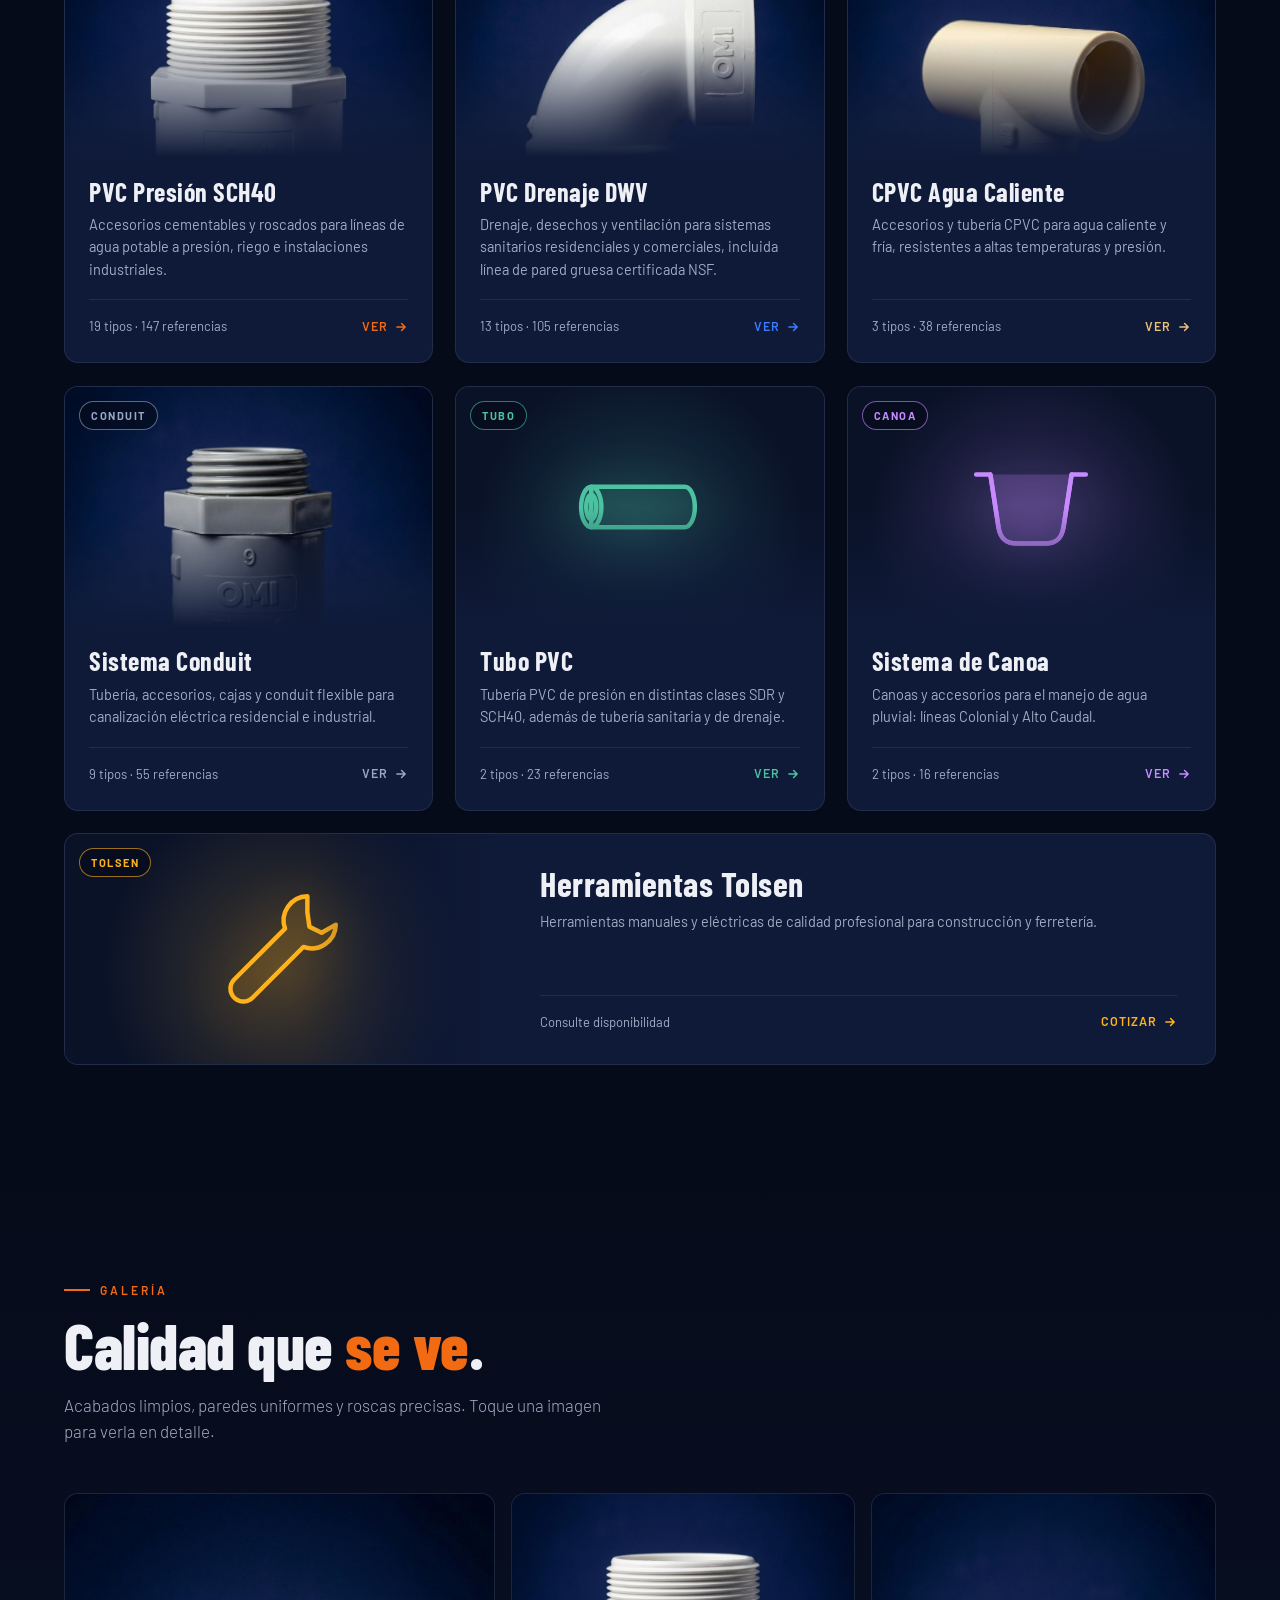
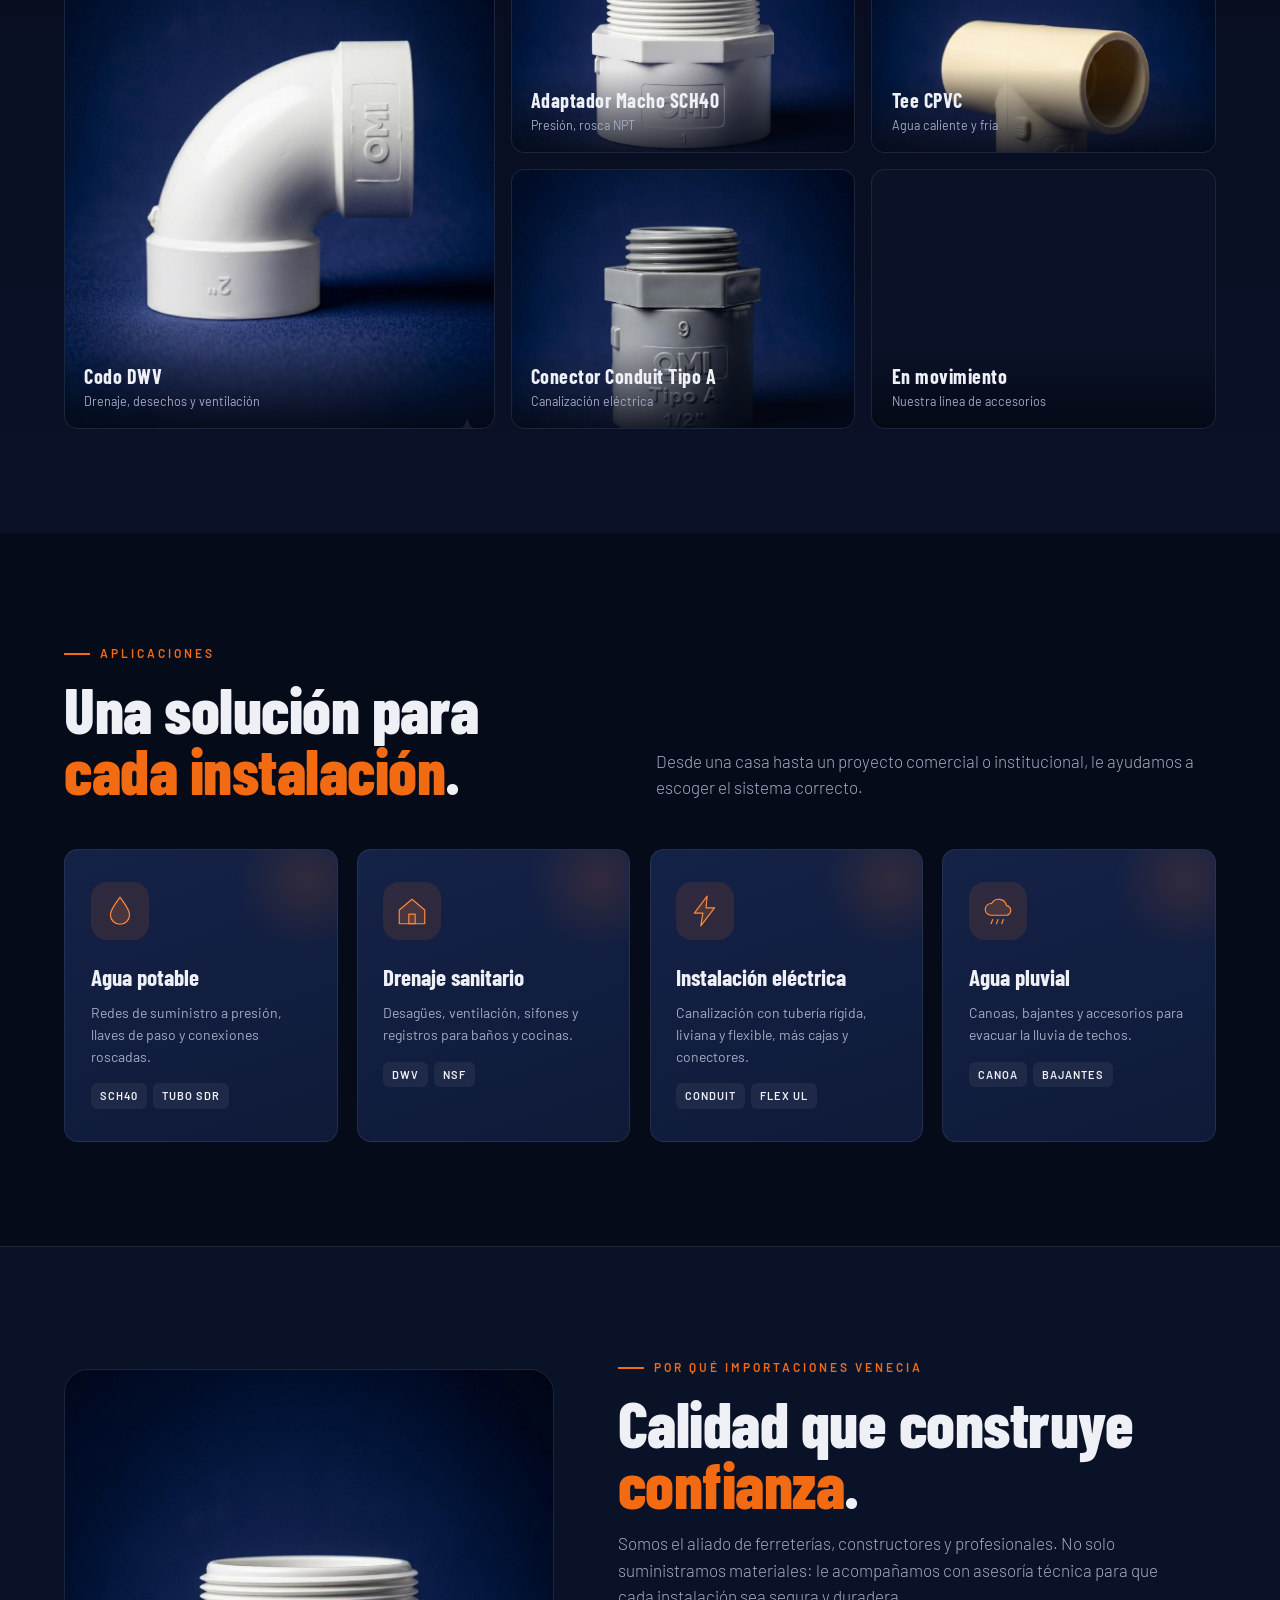
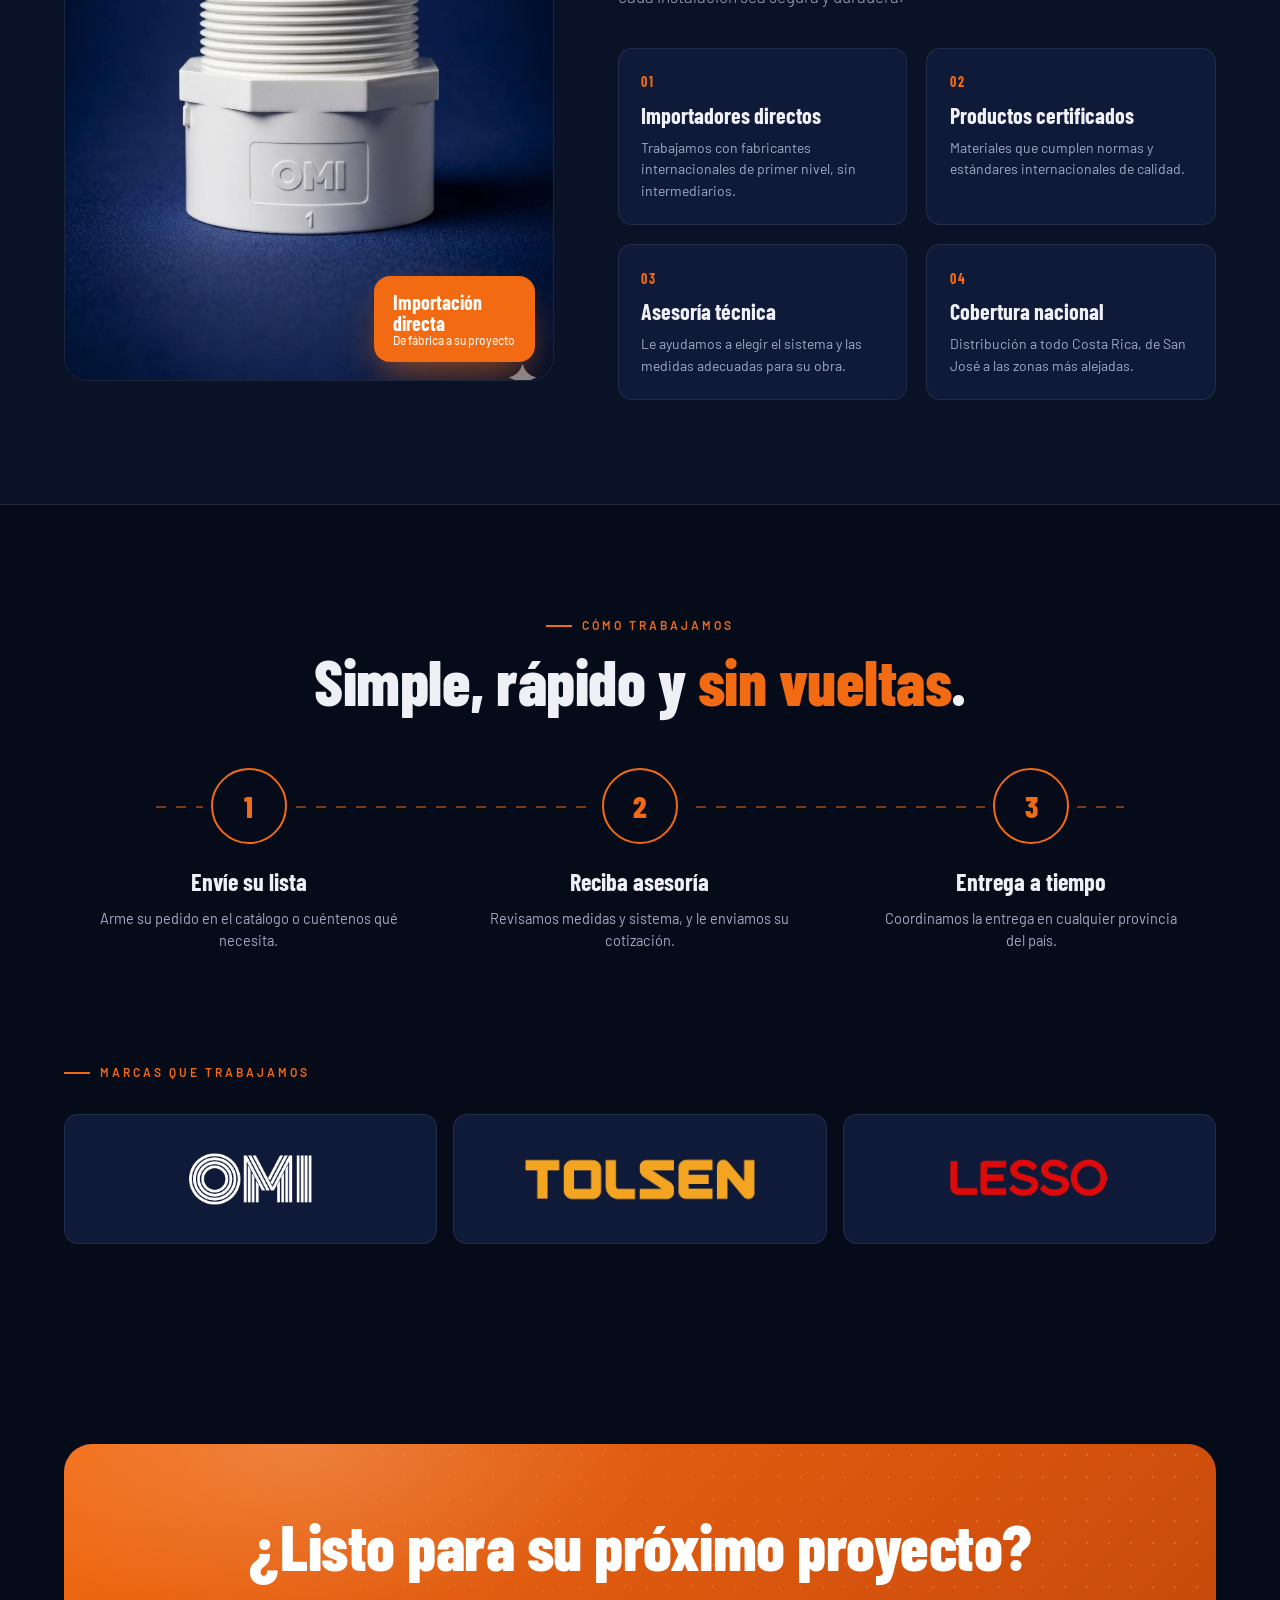
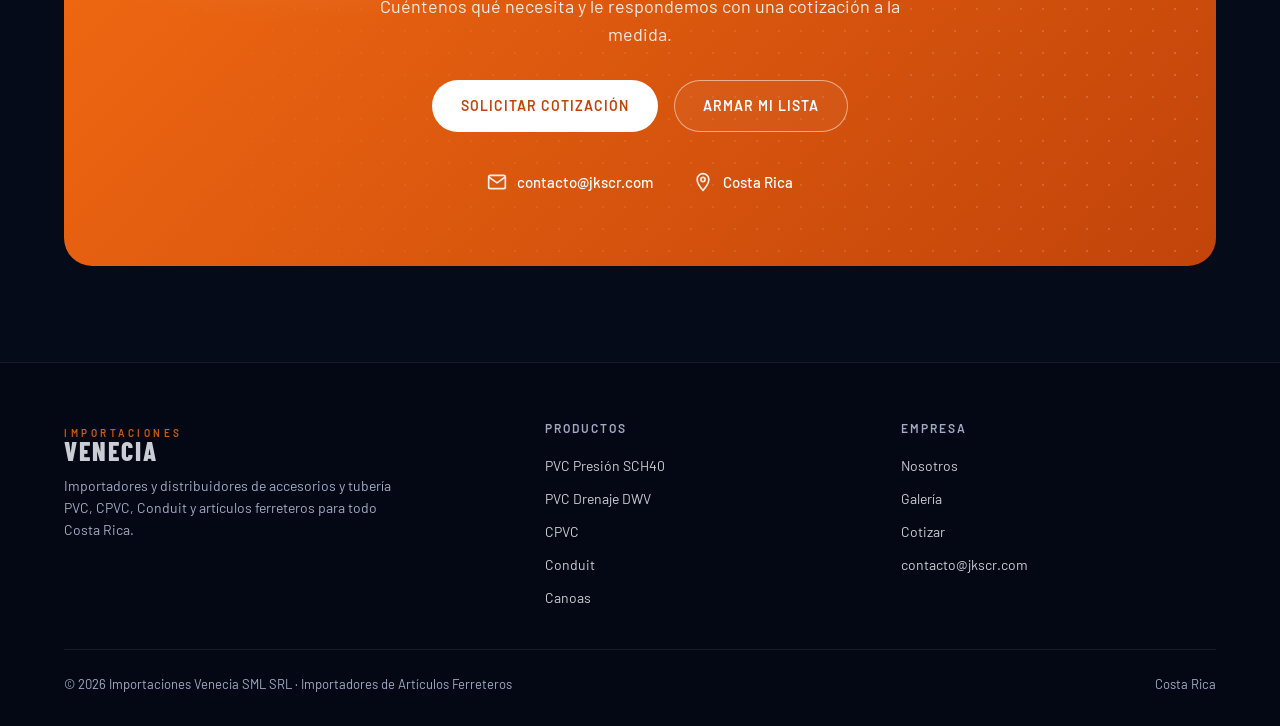
==== commit ec4a1555: "Update index.html" ====
--- a/index.html
+++ b/index.html
@@ -148,7 +148,7 @@
 .step p{color:var(--muted);font-size:14.5px;max-width:300px;margin:.4rem auto 0}
 
 /* ---------- MARCAS ---------- */
-.brands{display:grid;grid-template-columns:repeat(4,1fr);gap:1rem}
+.brands{display:grid;grid-template-columns:repeat(3,1fr);gap:1rem}
 .brand{height:130px;border-radius:var(--r);background:var(--card);border:1px solid var(--line);display:grid;place-items:center;padding:1.5rem;transition:border-color .3s,transform .3s}
 .brand:hover{border-color:rgba(255,255,255,.25);transform:translateY(-3px)}
 .brand img{max-height:52px;width:auto;object-fit:contain;filter:grayscale(.15)}
@@ -191,7 +191,7 @@
   .stat:nth-child(2){border-right:0}
   .stat .n{font-size:40px}
   .lines,.apps,.feats,.steps,.brands{grid-template-columns:1fr}
-  .brands{grid-template-columns:1fr 1fr}
+  .brands{grid-template-columns:repeat(3,1fr)}.brand{height:90px;padding:1rem}
   .steps::before{display:none}
   .show-grid{grid-template-columns:1fr}
   .show-grid .g.big{grid-column:auto}
@@ -375,7 +375,6 @@
   <div class="wrap">
     <div class="eyebrow reveal">Marcas que trabajamos</div>
     <div class="brands" style="margin-top:1rem">
-      <div class="brand reveal"><div class="jks">JKS</div></div>
       <div class="brand reveal d1"><img src="omi.png" alt="OMI"></div>
       <div class="brand reveal d2"><img src="tolsen.png" alt="Tolsen"></div>
       <div class="brand reveal d3"><img src="lesso.png" alt="Lesso"></div>
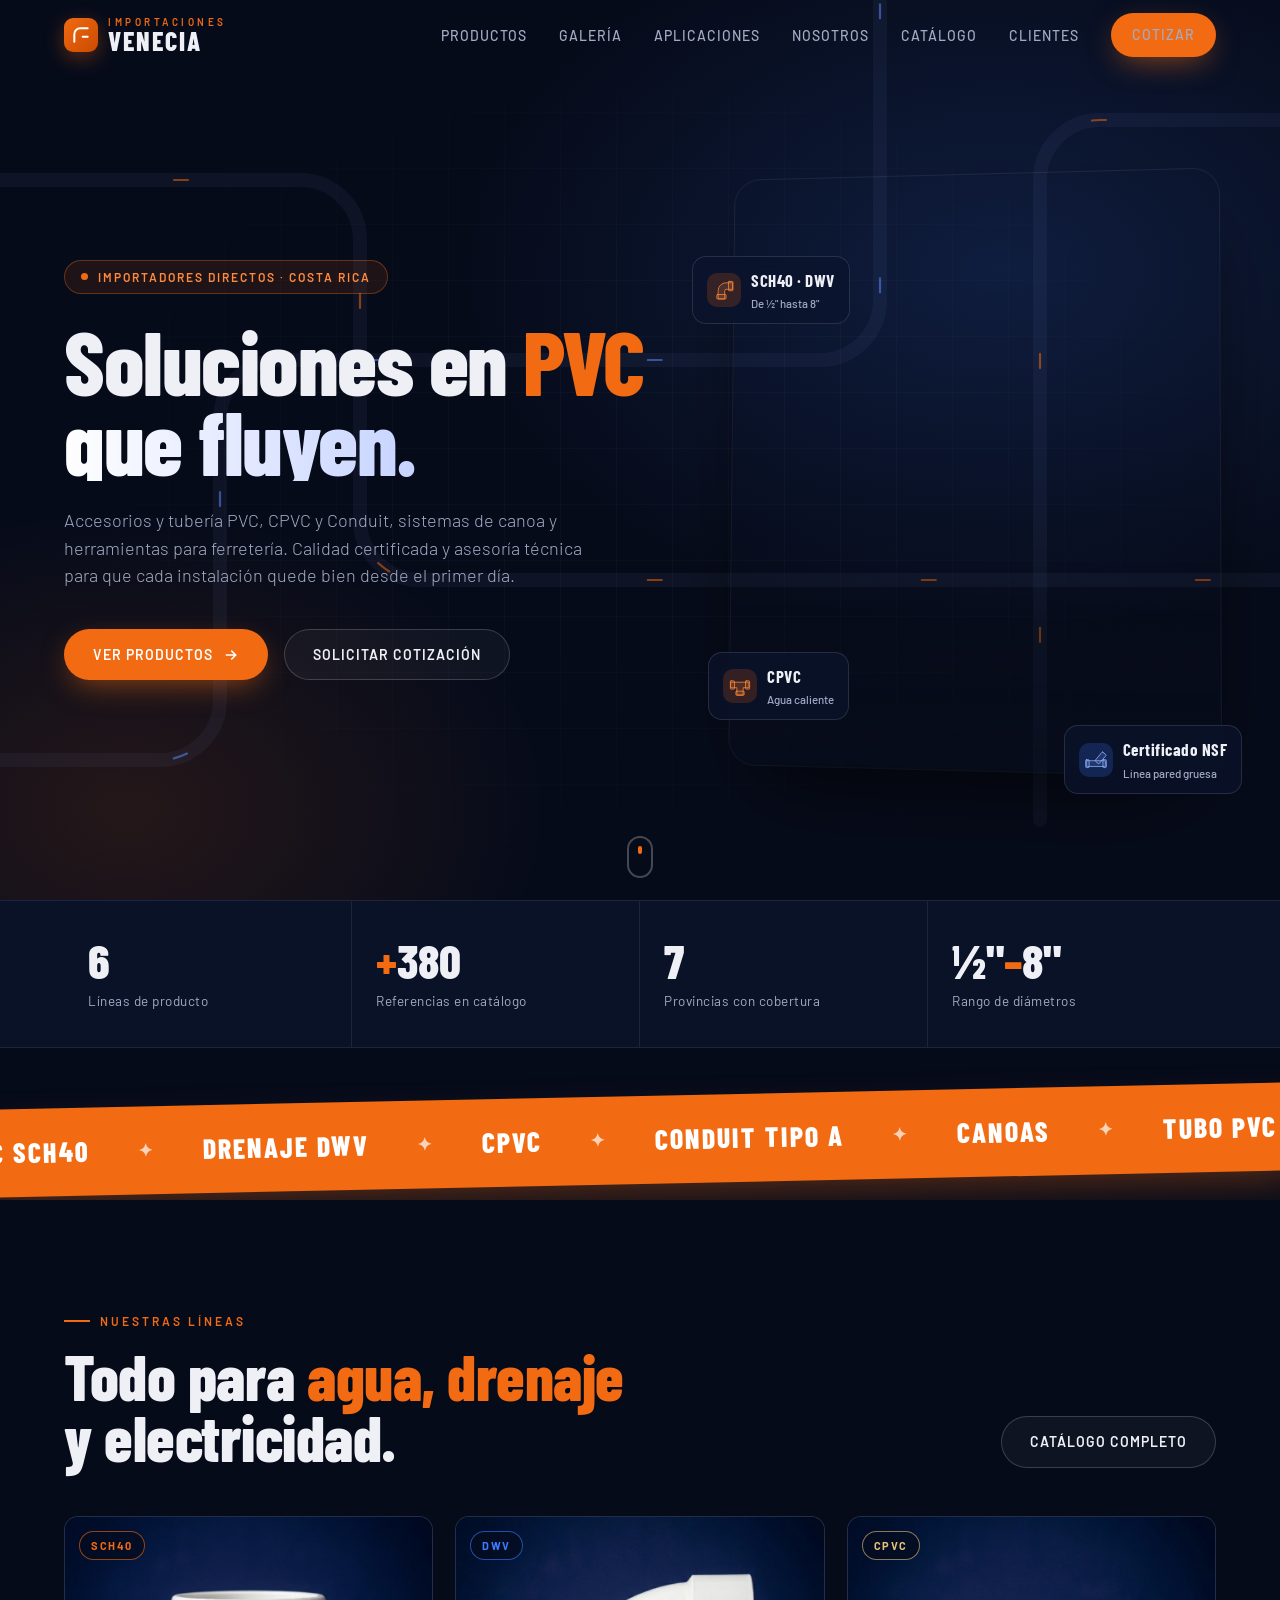
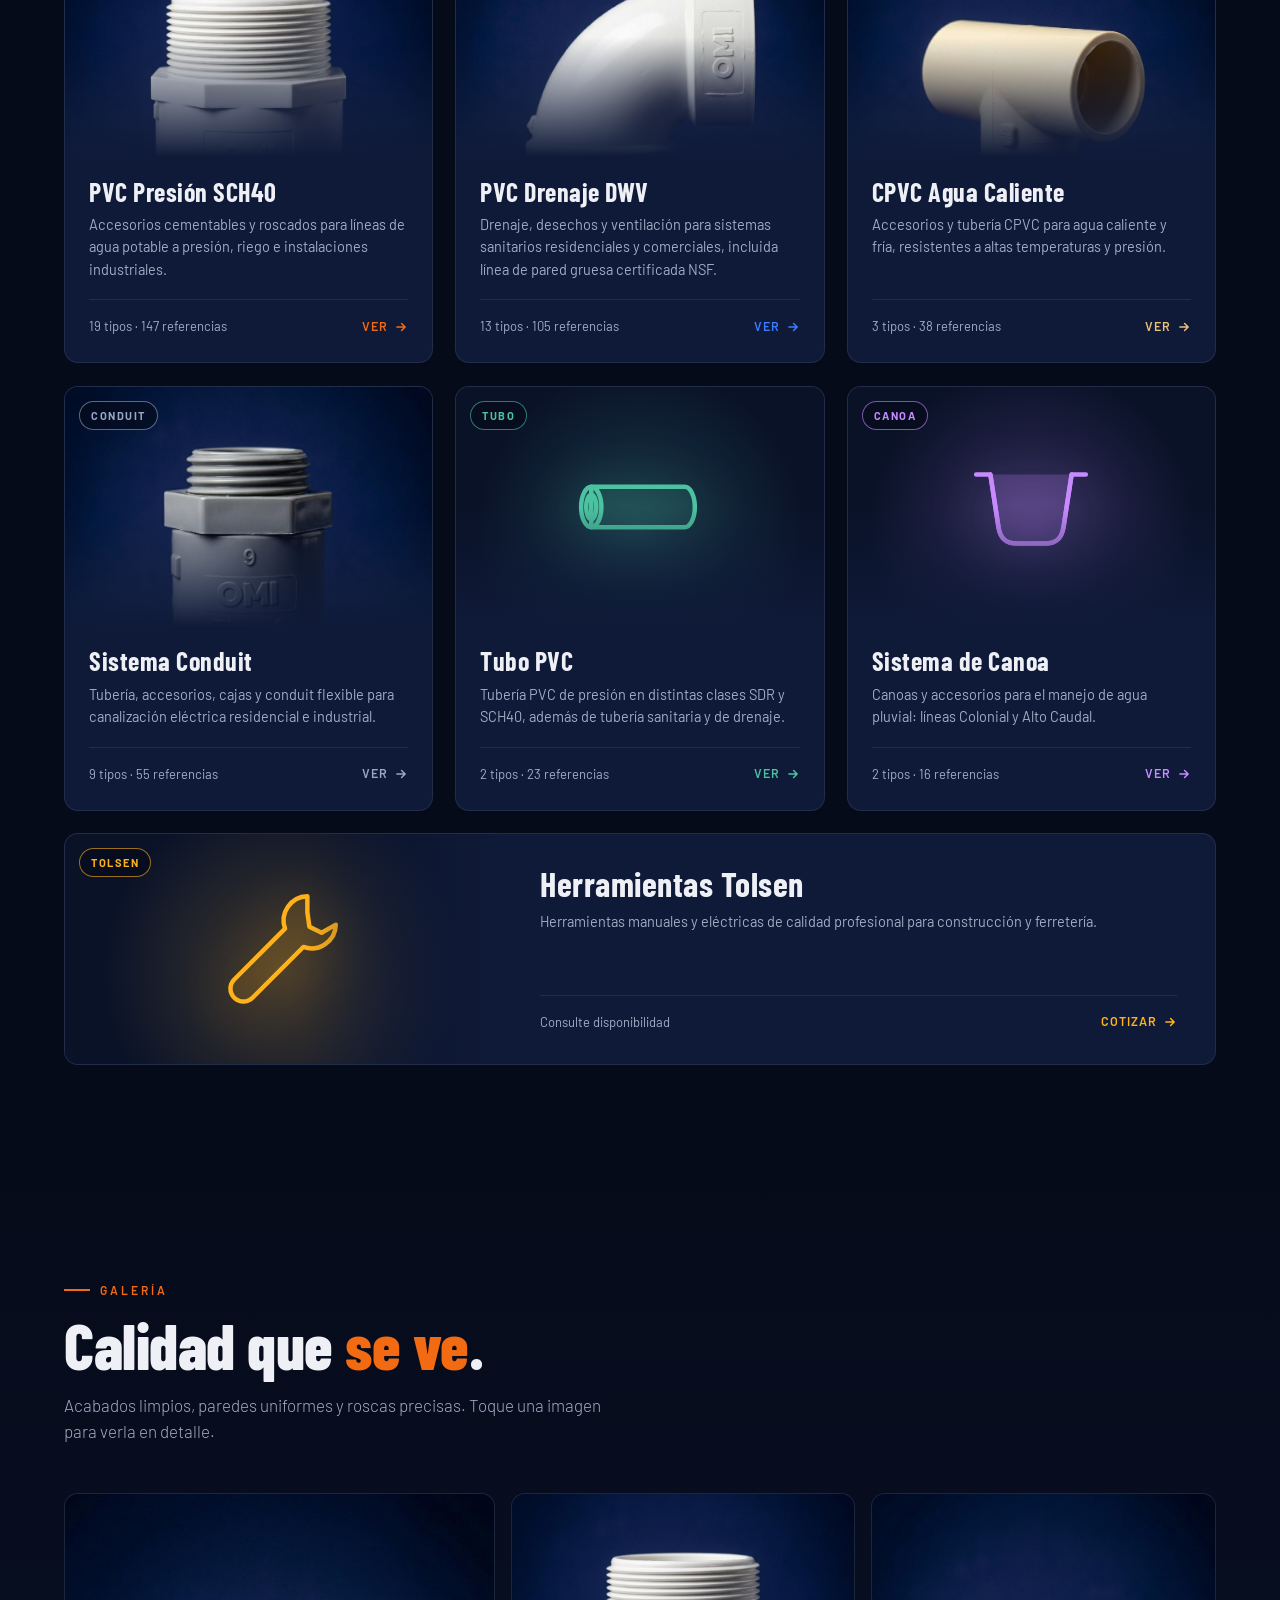
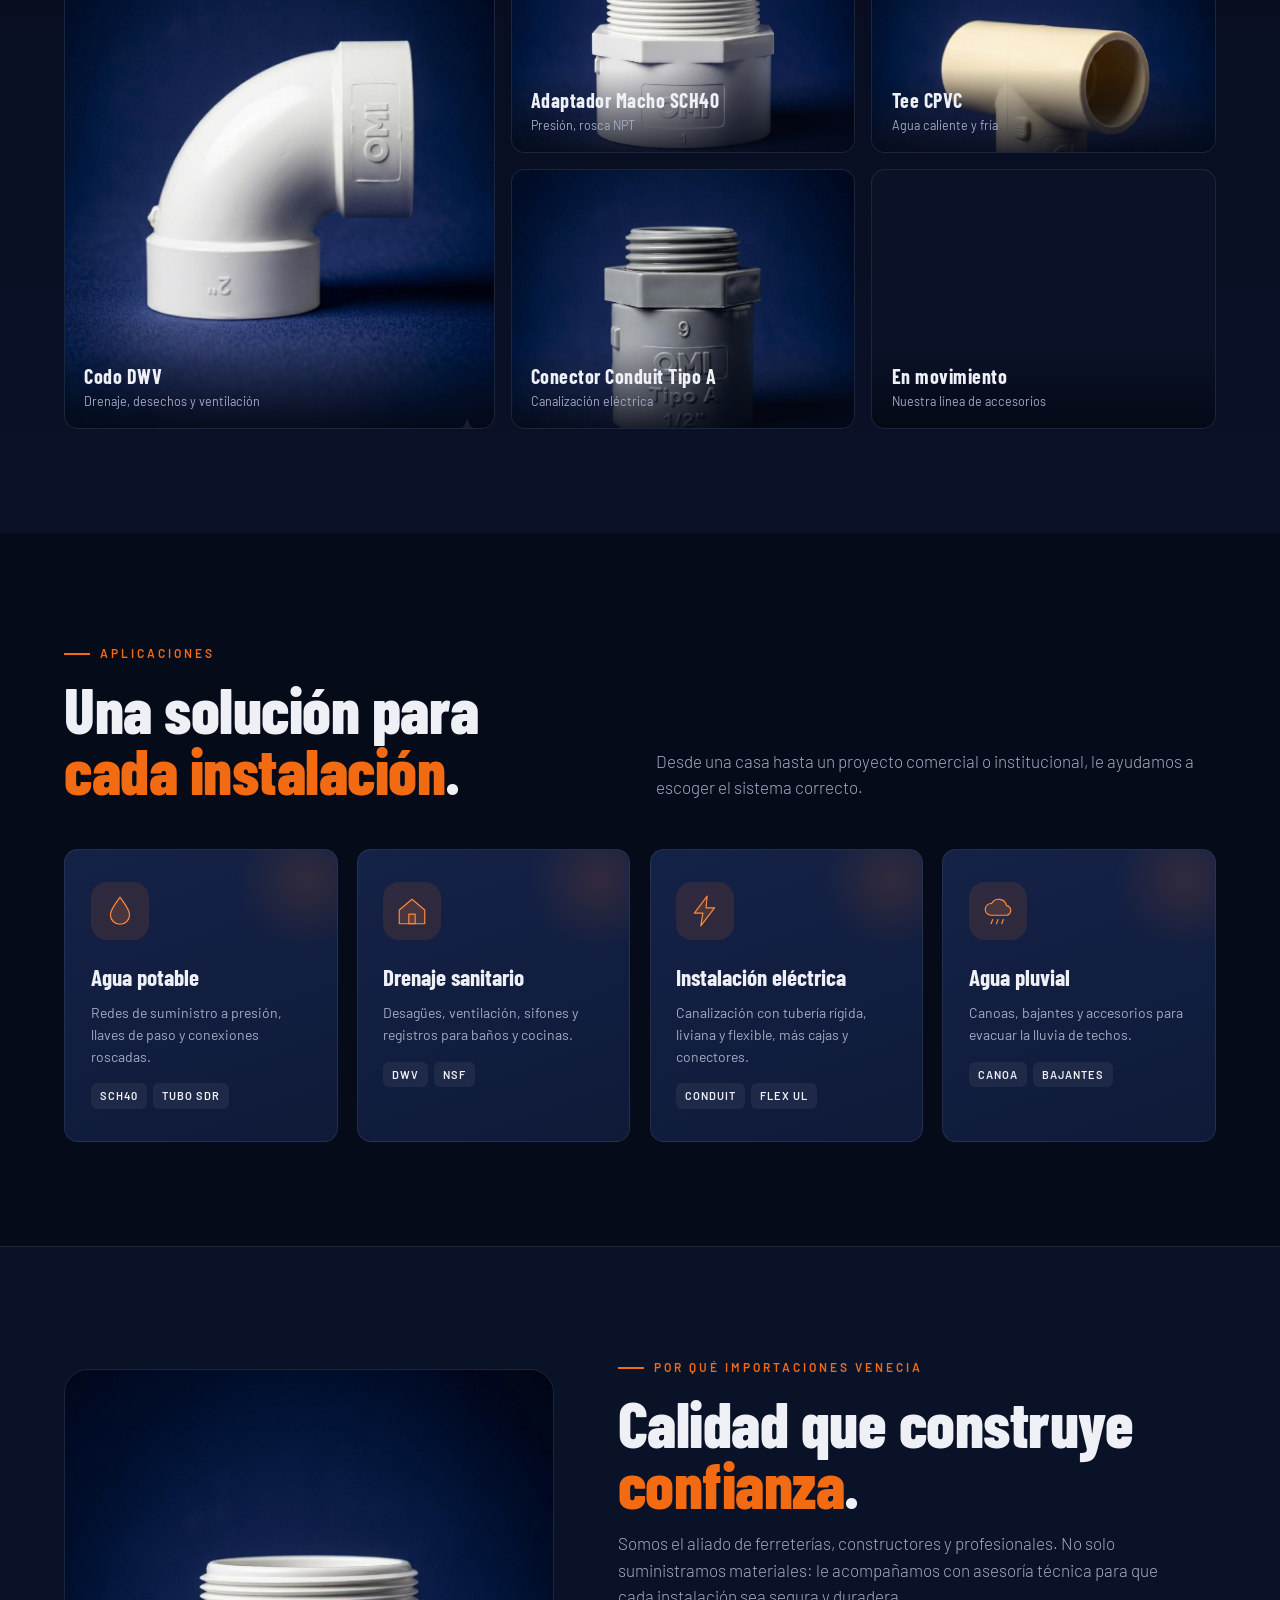
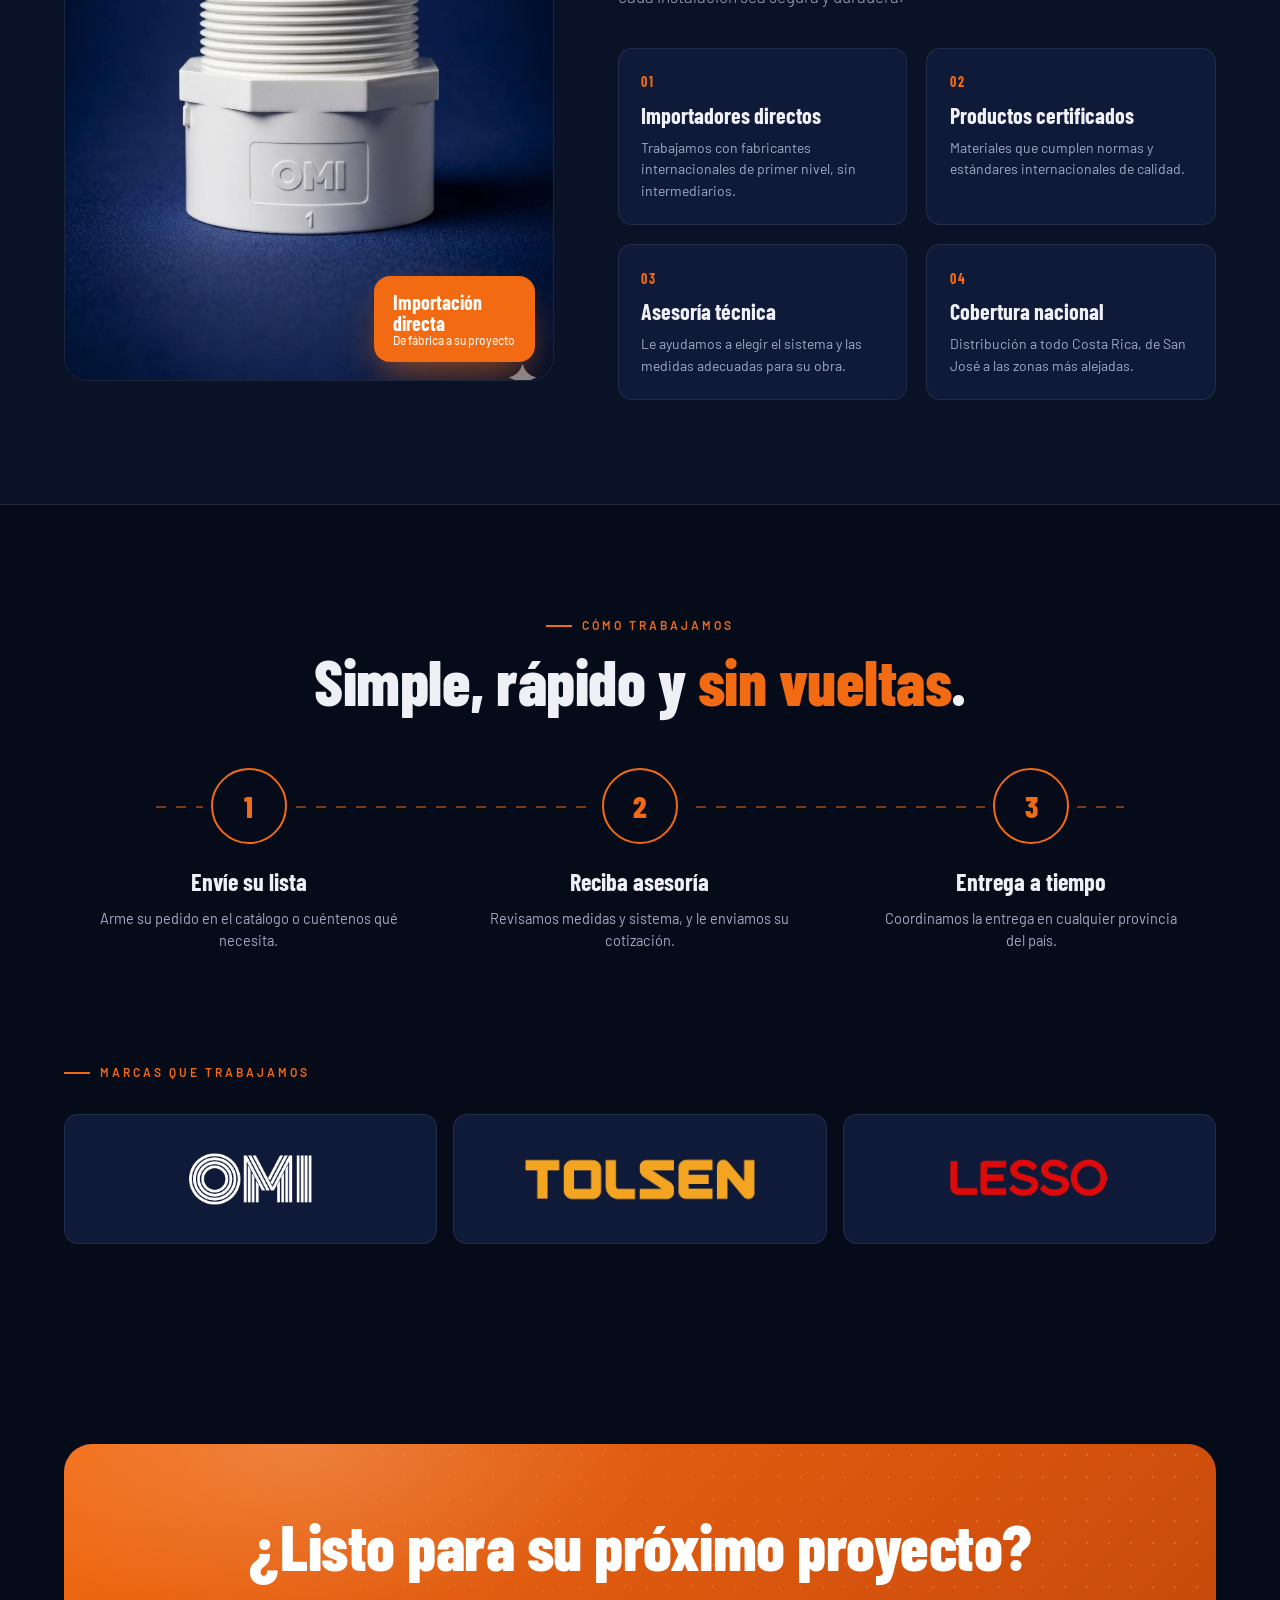
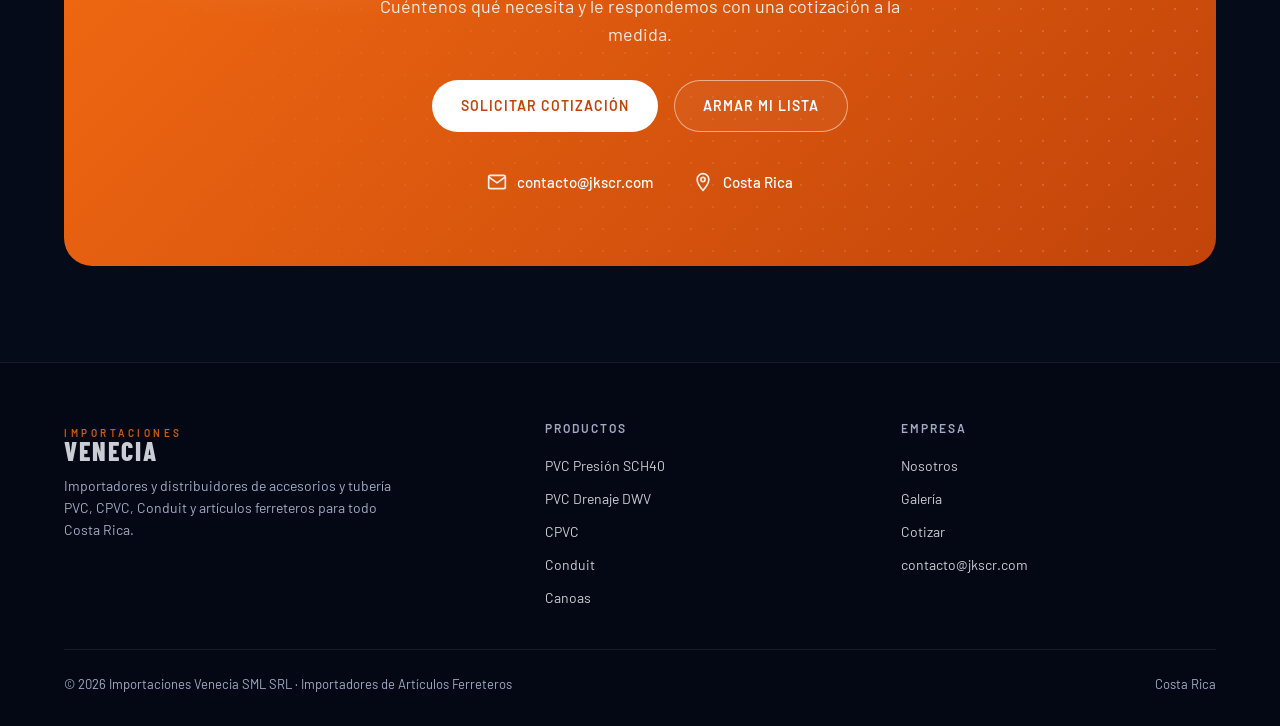
==== commit 10cb0219: "Update index.html" ====
--- a/index.html
+++ b/index.html
@@ -215,6 +215,7 @@
       <li><a href="#aplicaciones">Aplicaciones</a></li>
       <li><a href="#nosotros">Nosotros</a></li>
       <li><a href="catalogo.html">Catálogo</a></li>
+      <li><a href="clientes.html">Clientes</a></li>
       <li><a href="#" class="btn btn-o btn-sm" data-cotizar>Cotizar</a></li>
     </ul>
     <button class="burger" aria-label="Menú"><span></span><span></span><span></span></button>
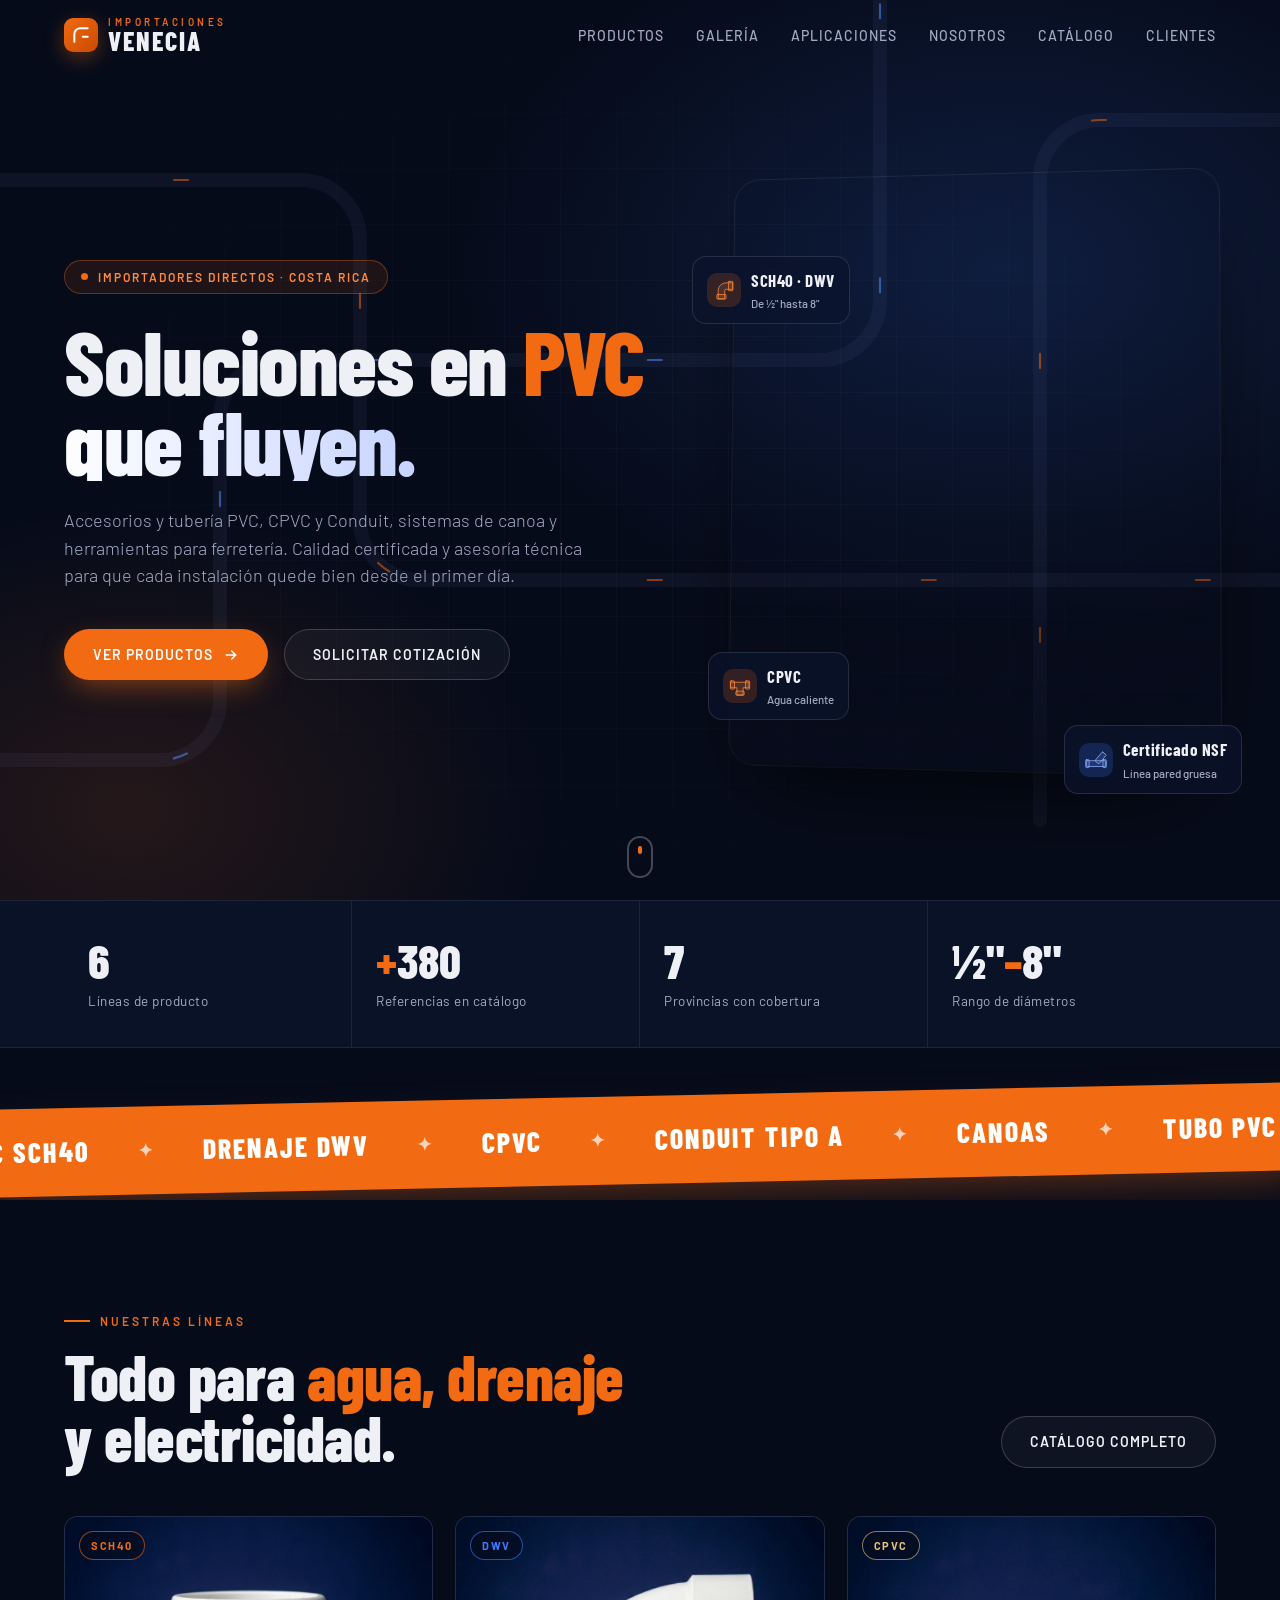
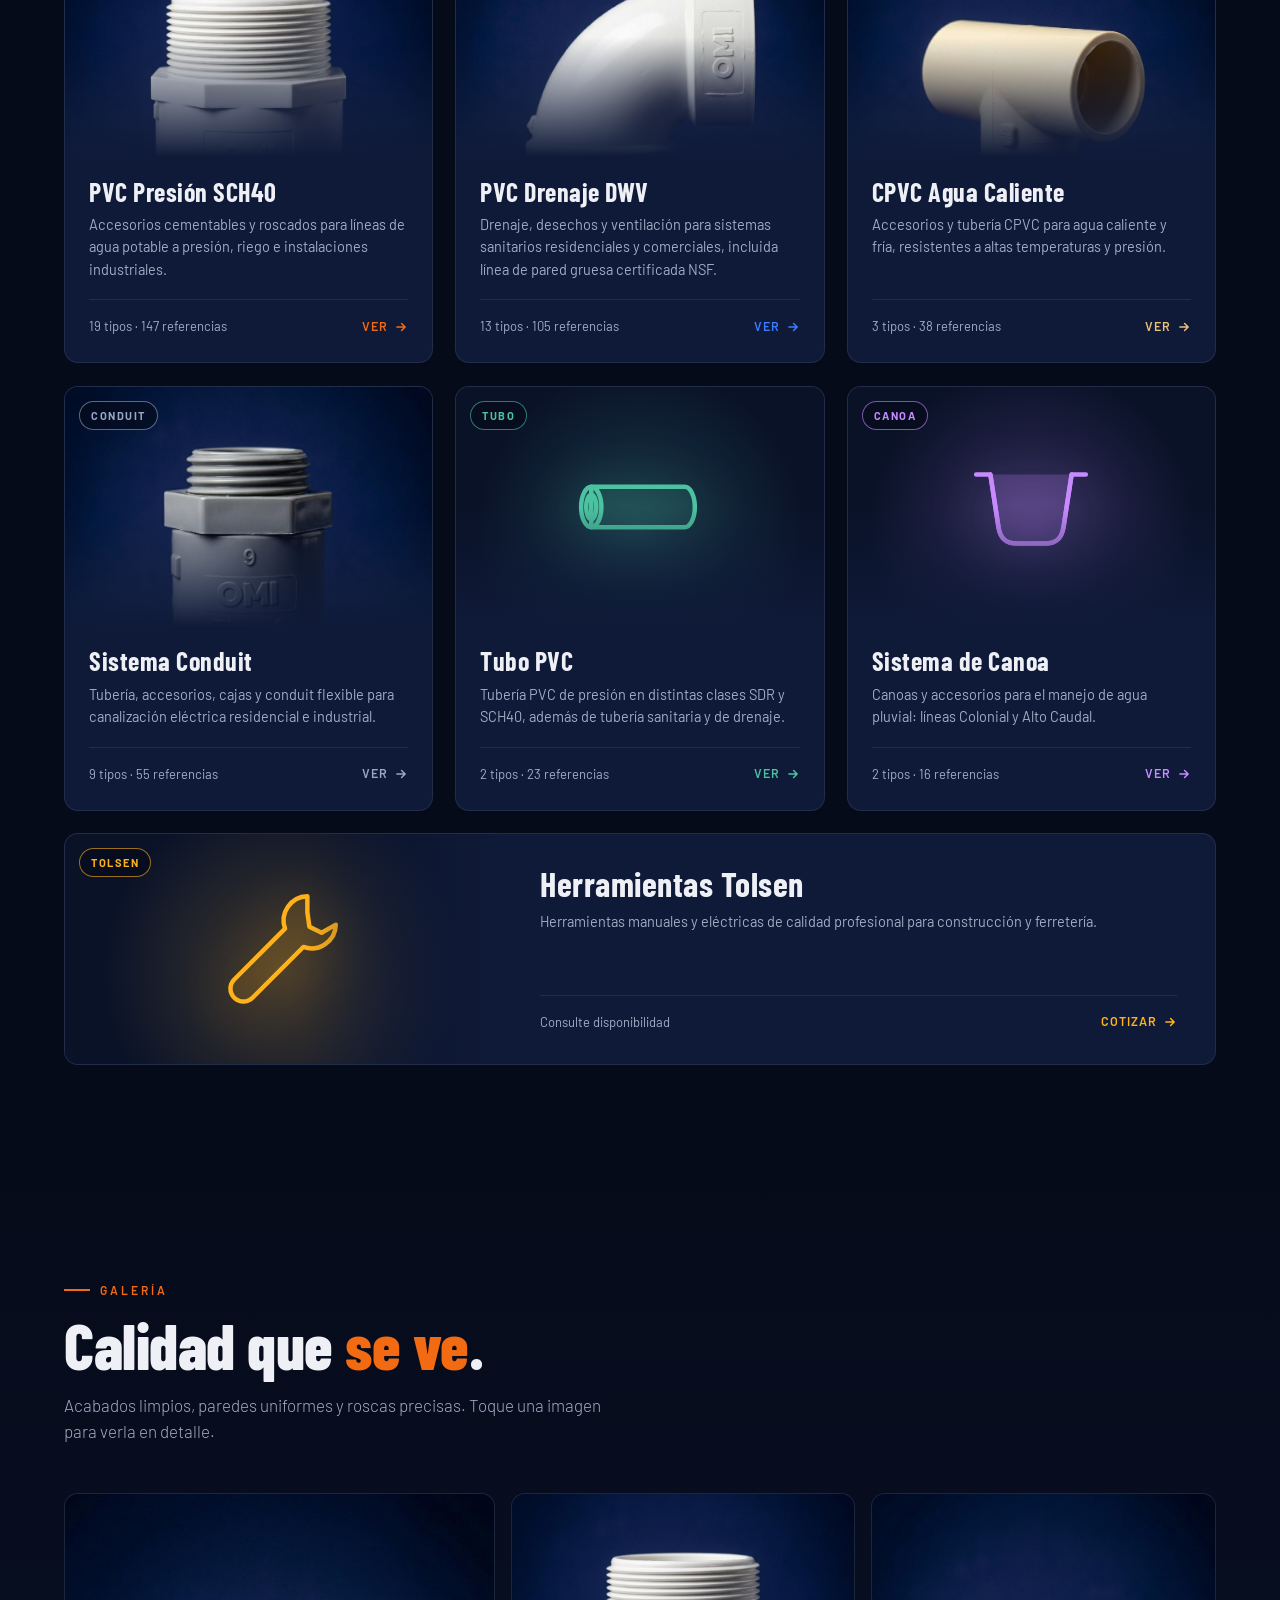
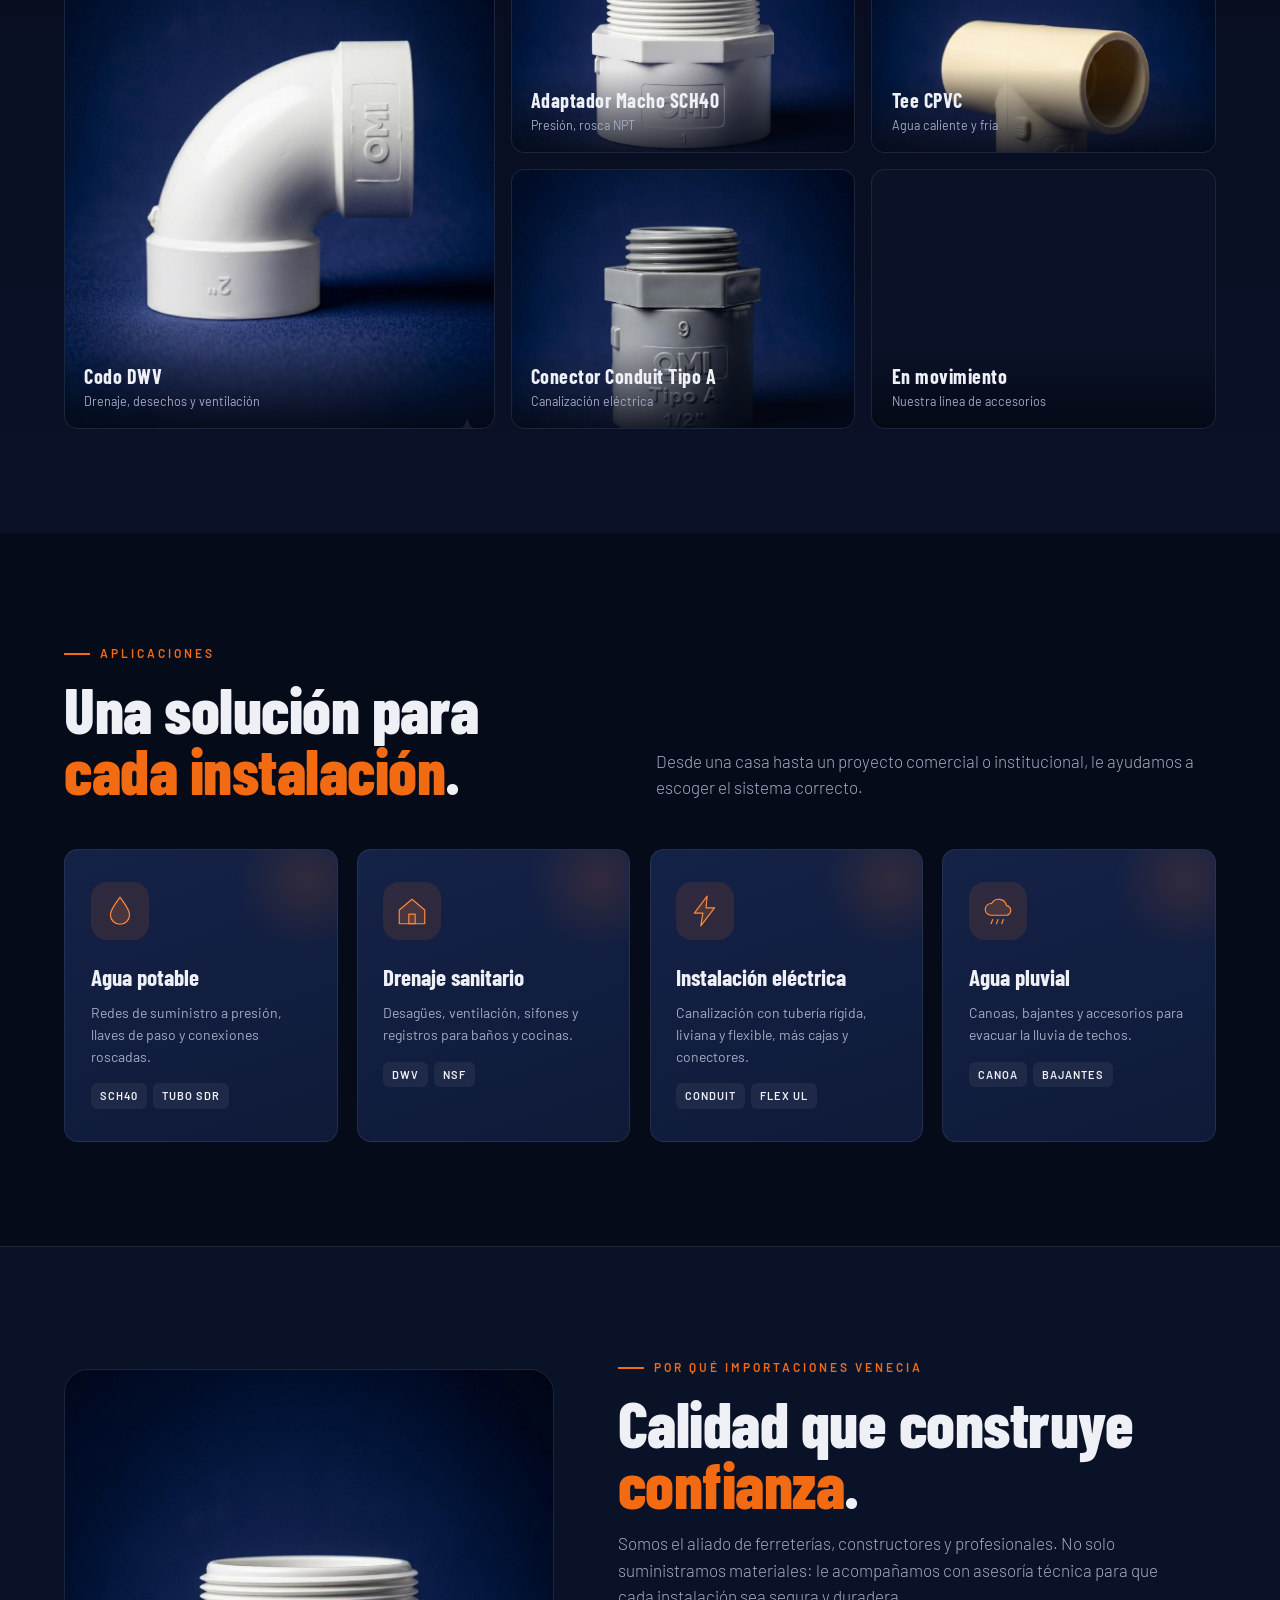
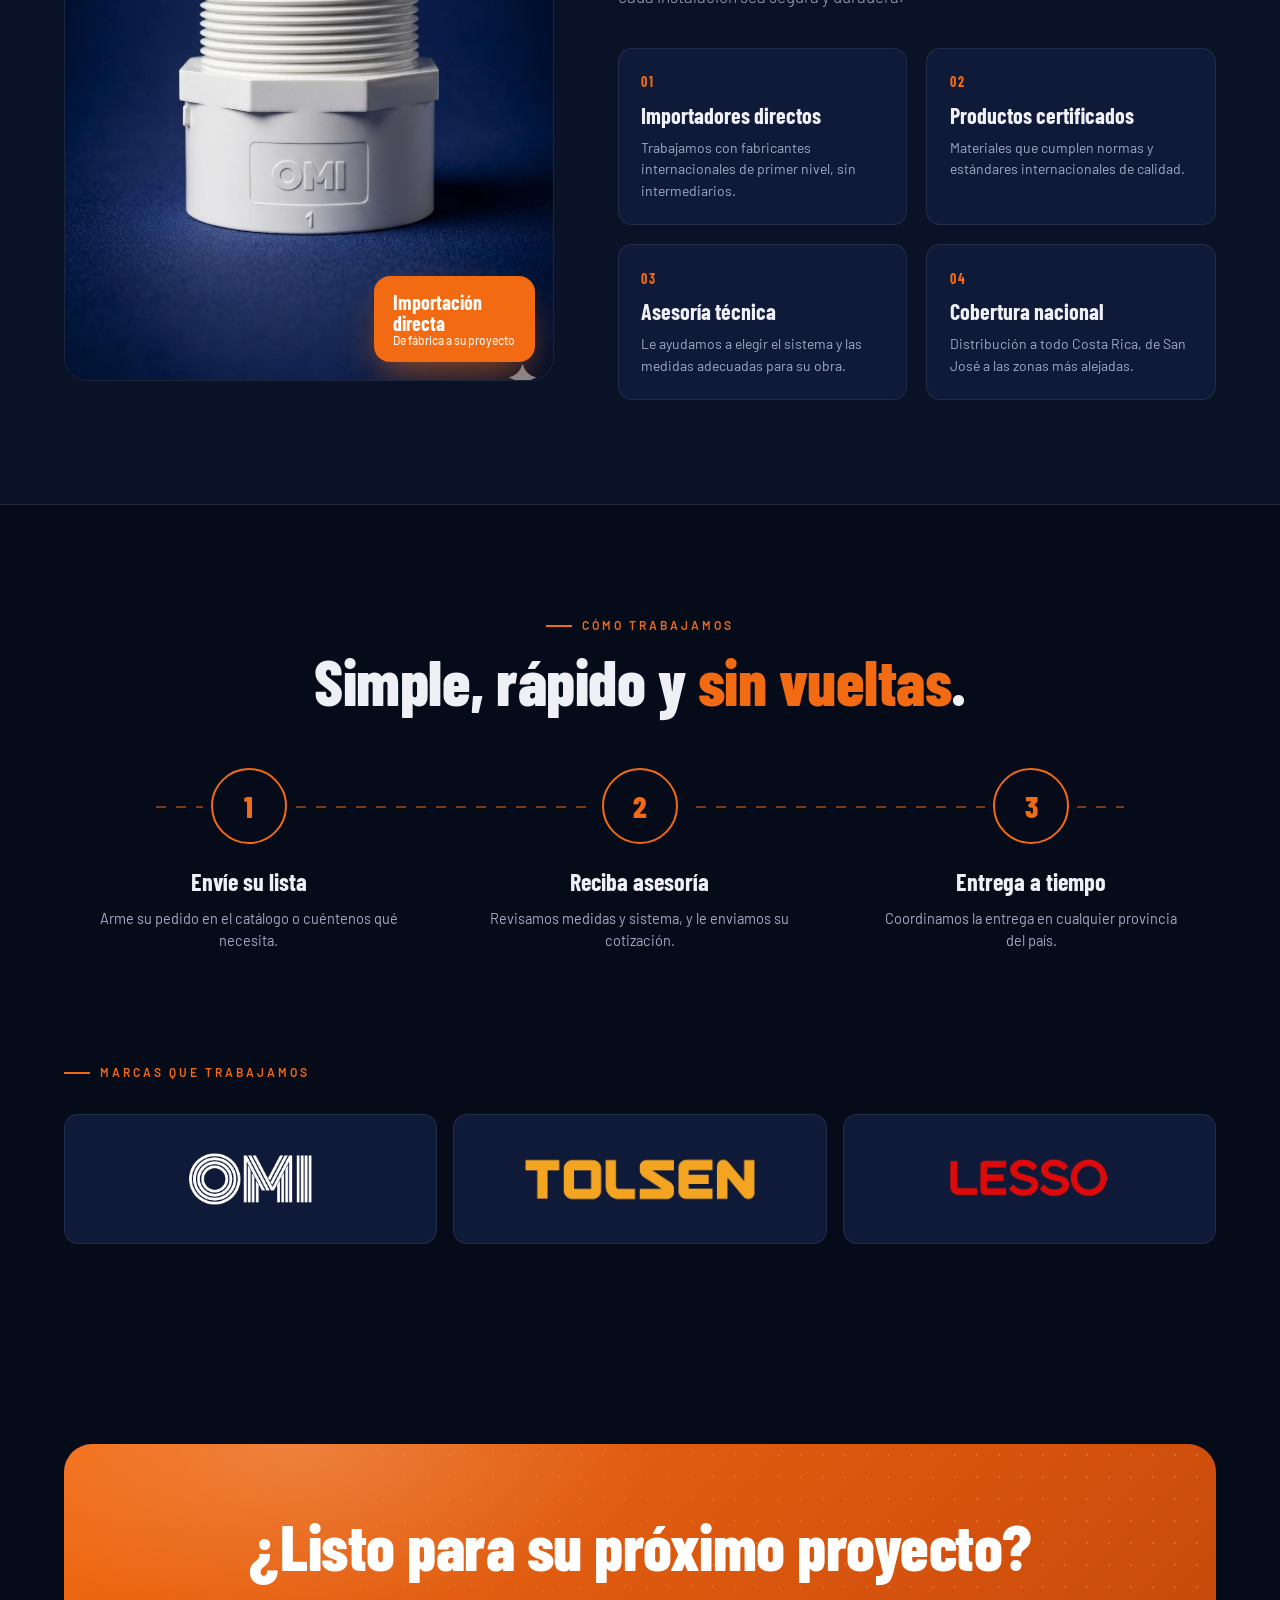
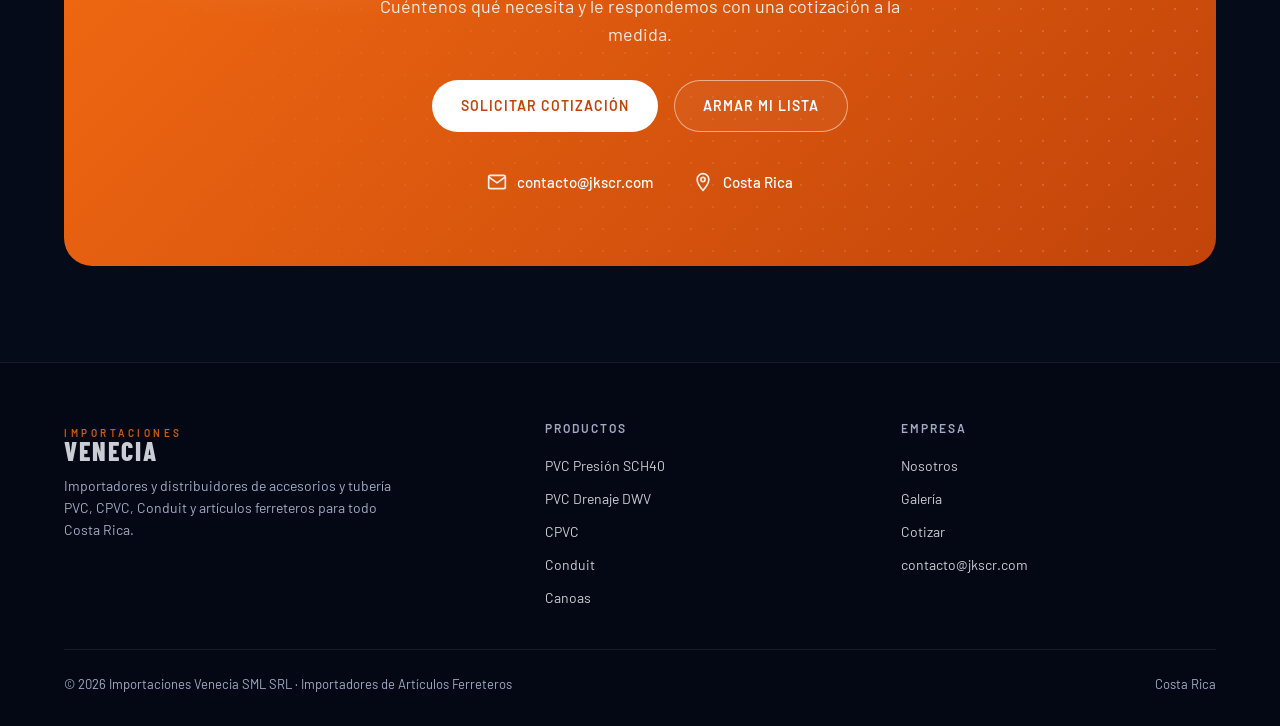
==== commit a5d58f2b: "Update index.html" ====
--- a/index.html
+++ b/index.html
@@ -216,7 +216,6 @@
       <li><a href="#nosotros">Nosotros</a></li>
       <li><a href="catalogo.html">Catálogo</a></li>
       <li><a href="clientes.html">Clientes</a></li>
-      <li><a href="#" class="btn btn-o btn-sm" data-cotizar>Cotizar</a></li>
     </ul>
     <button class="burger" aria-label="Menú"><span></span><span></span><span></span></button>
   </div>
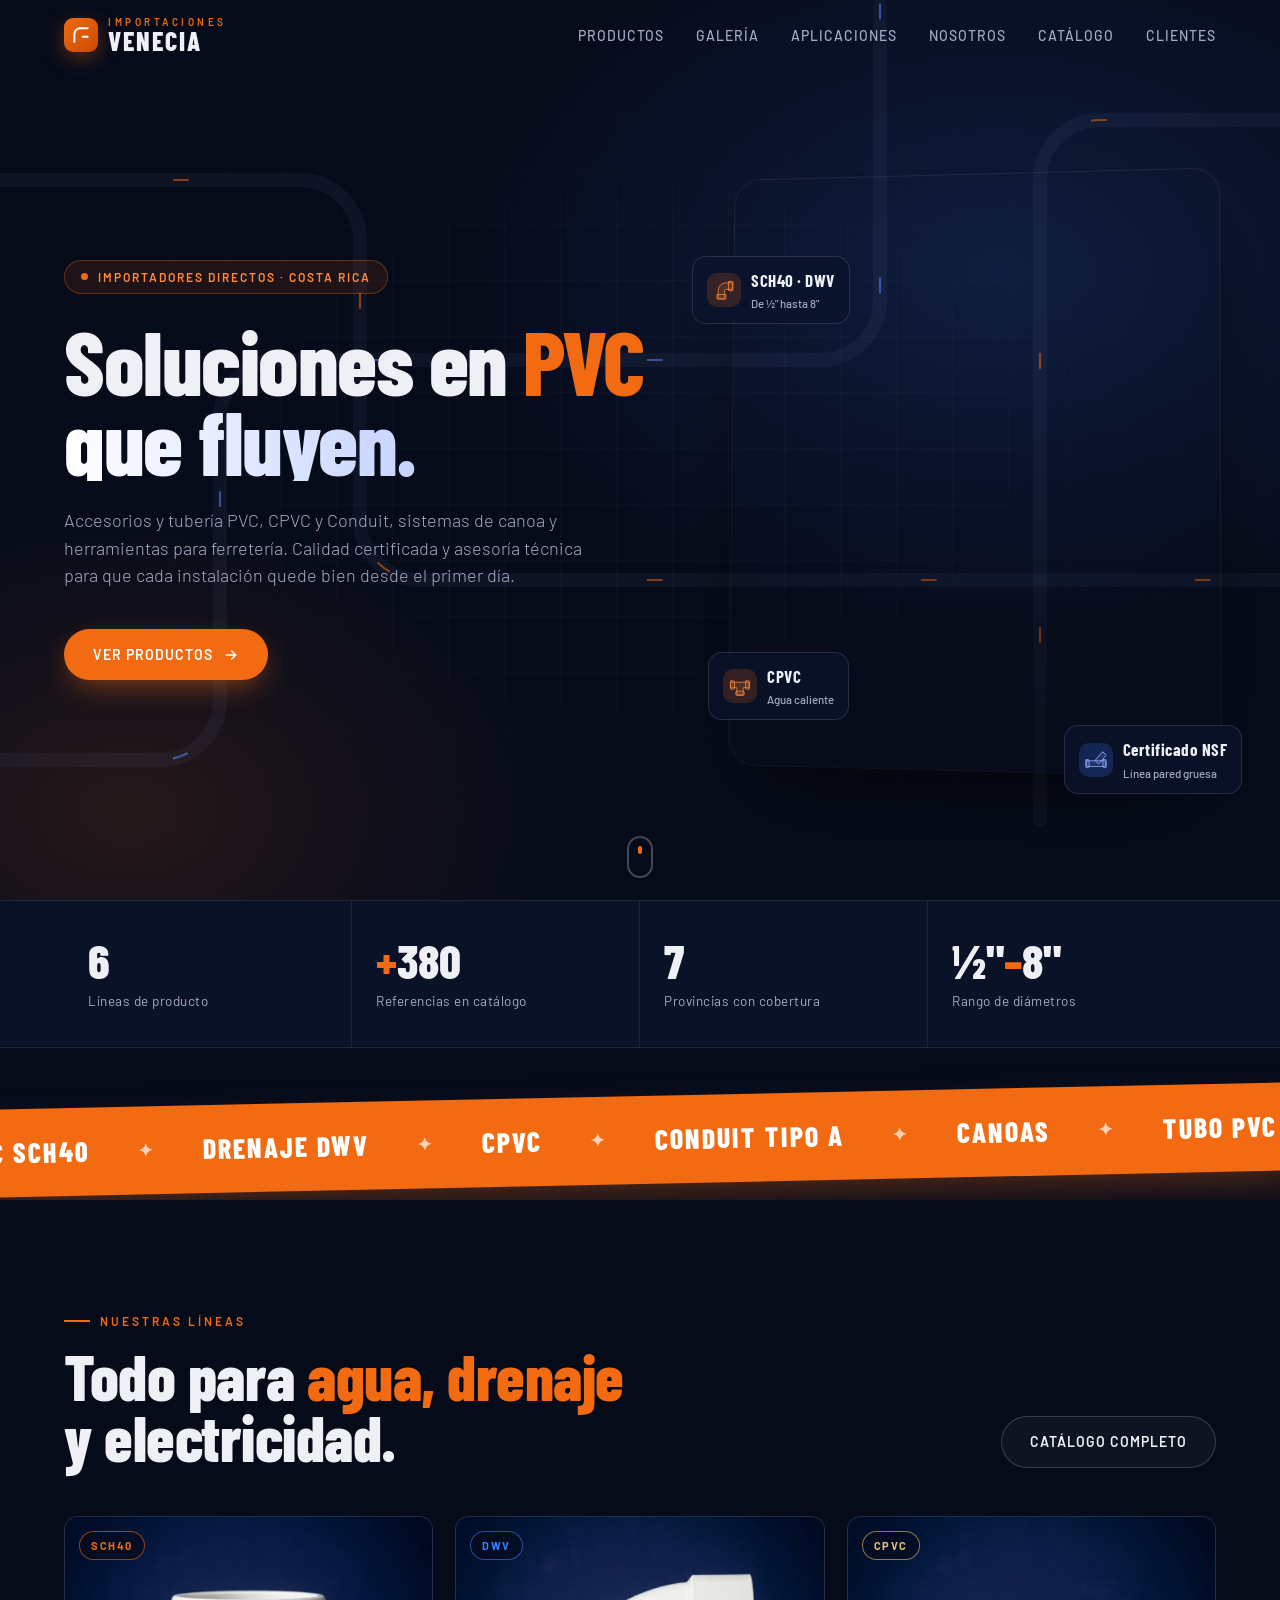
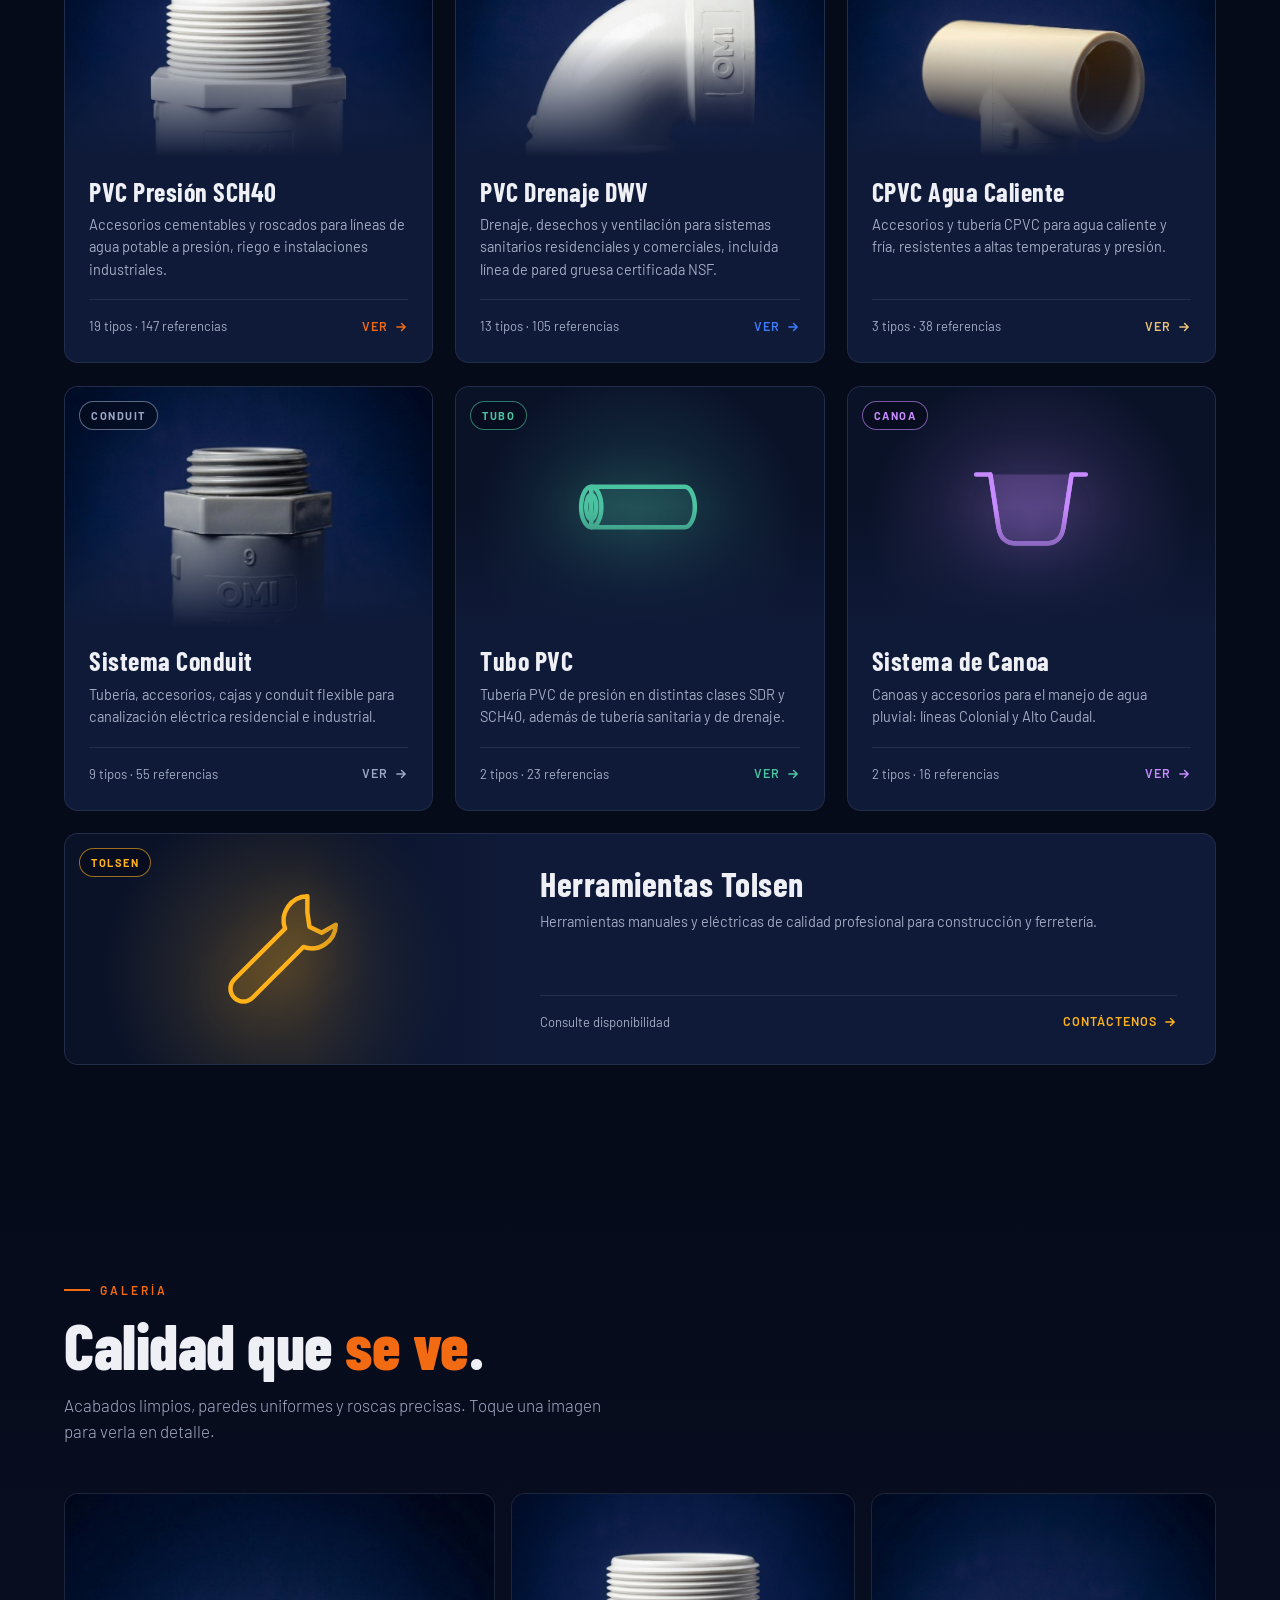
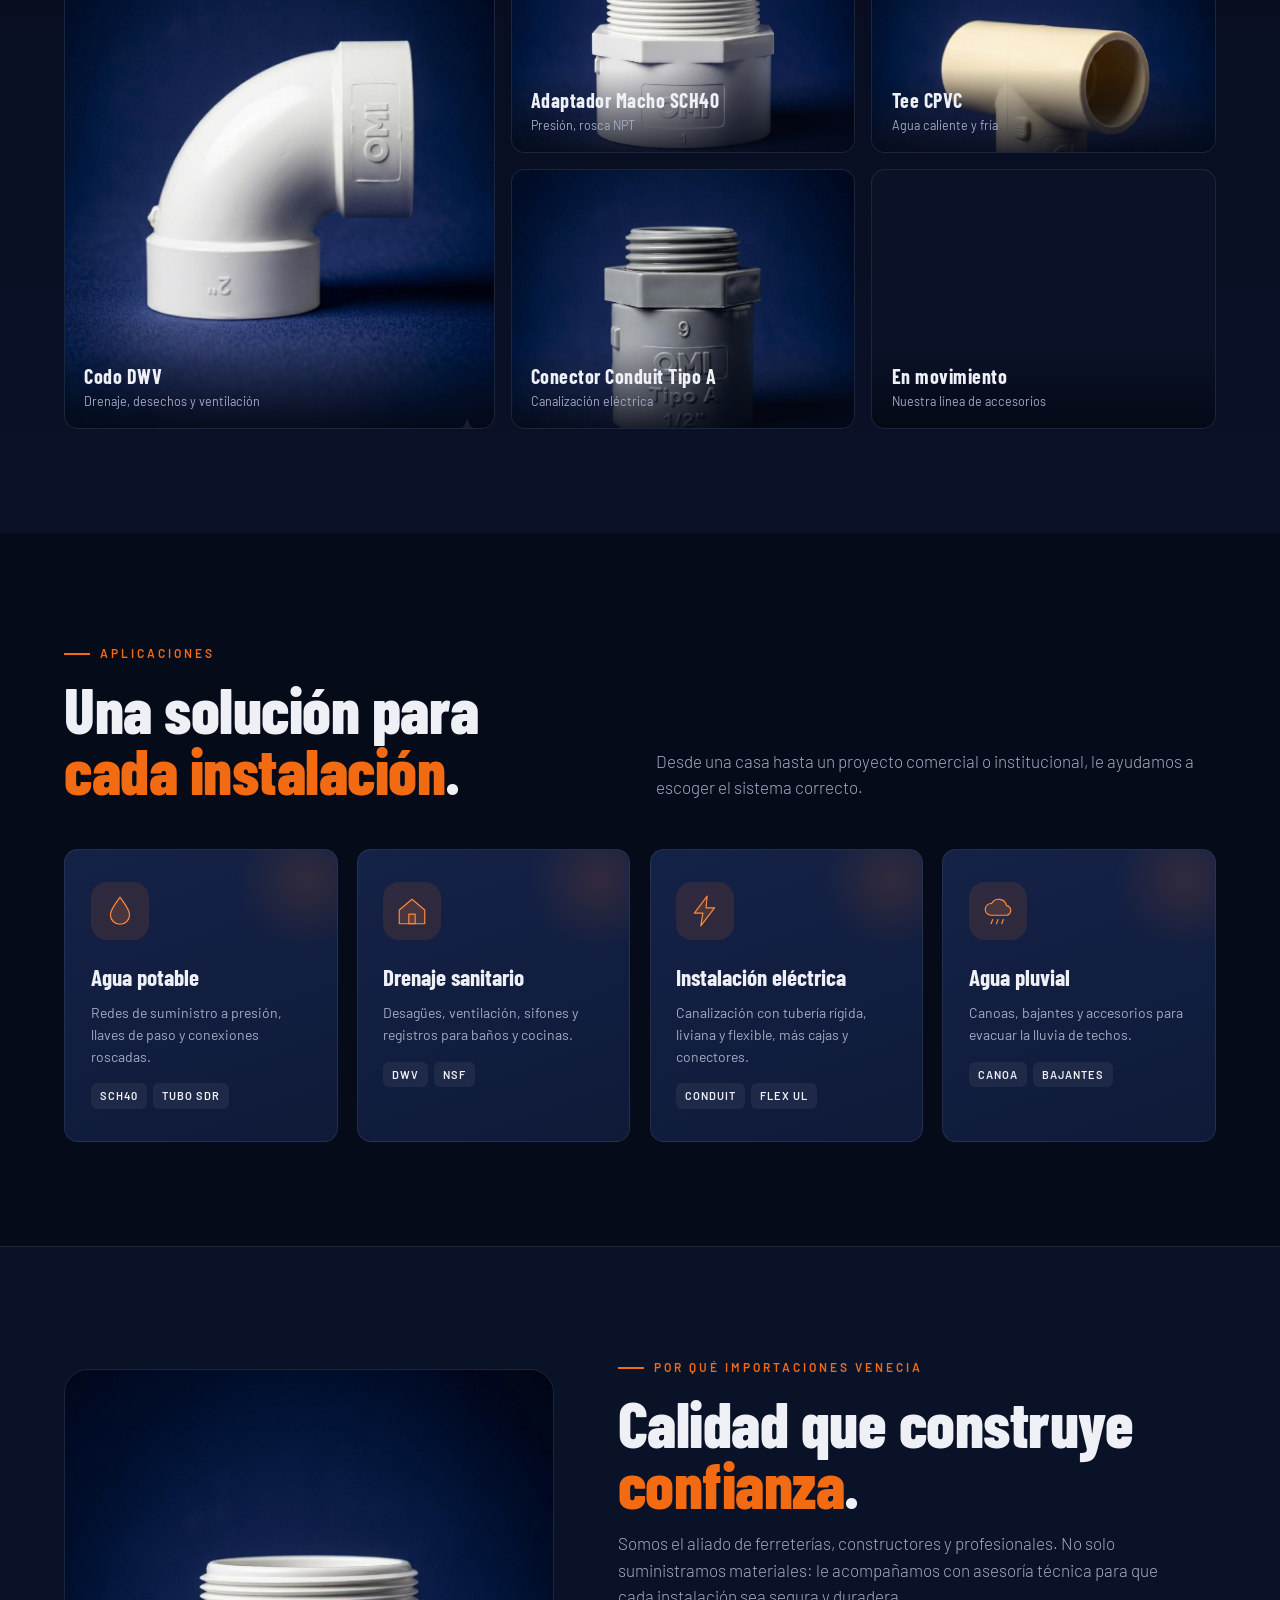
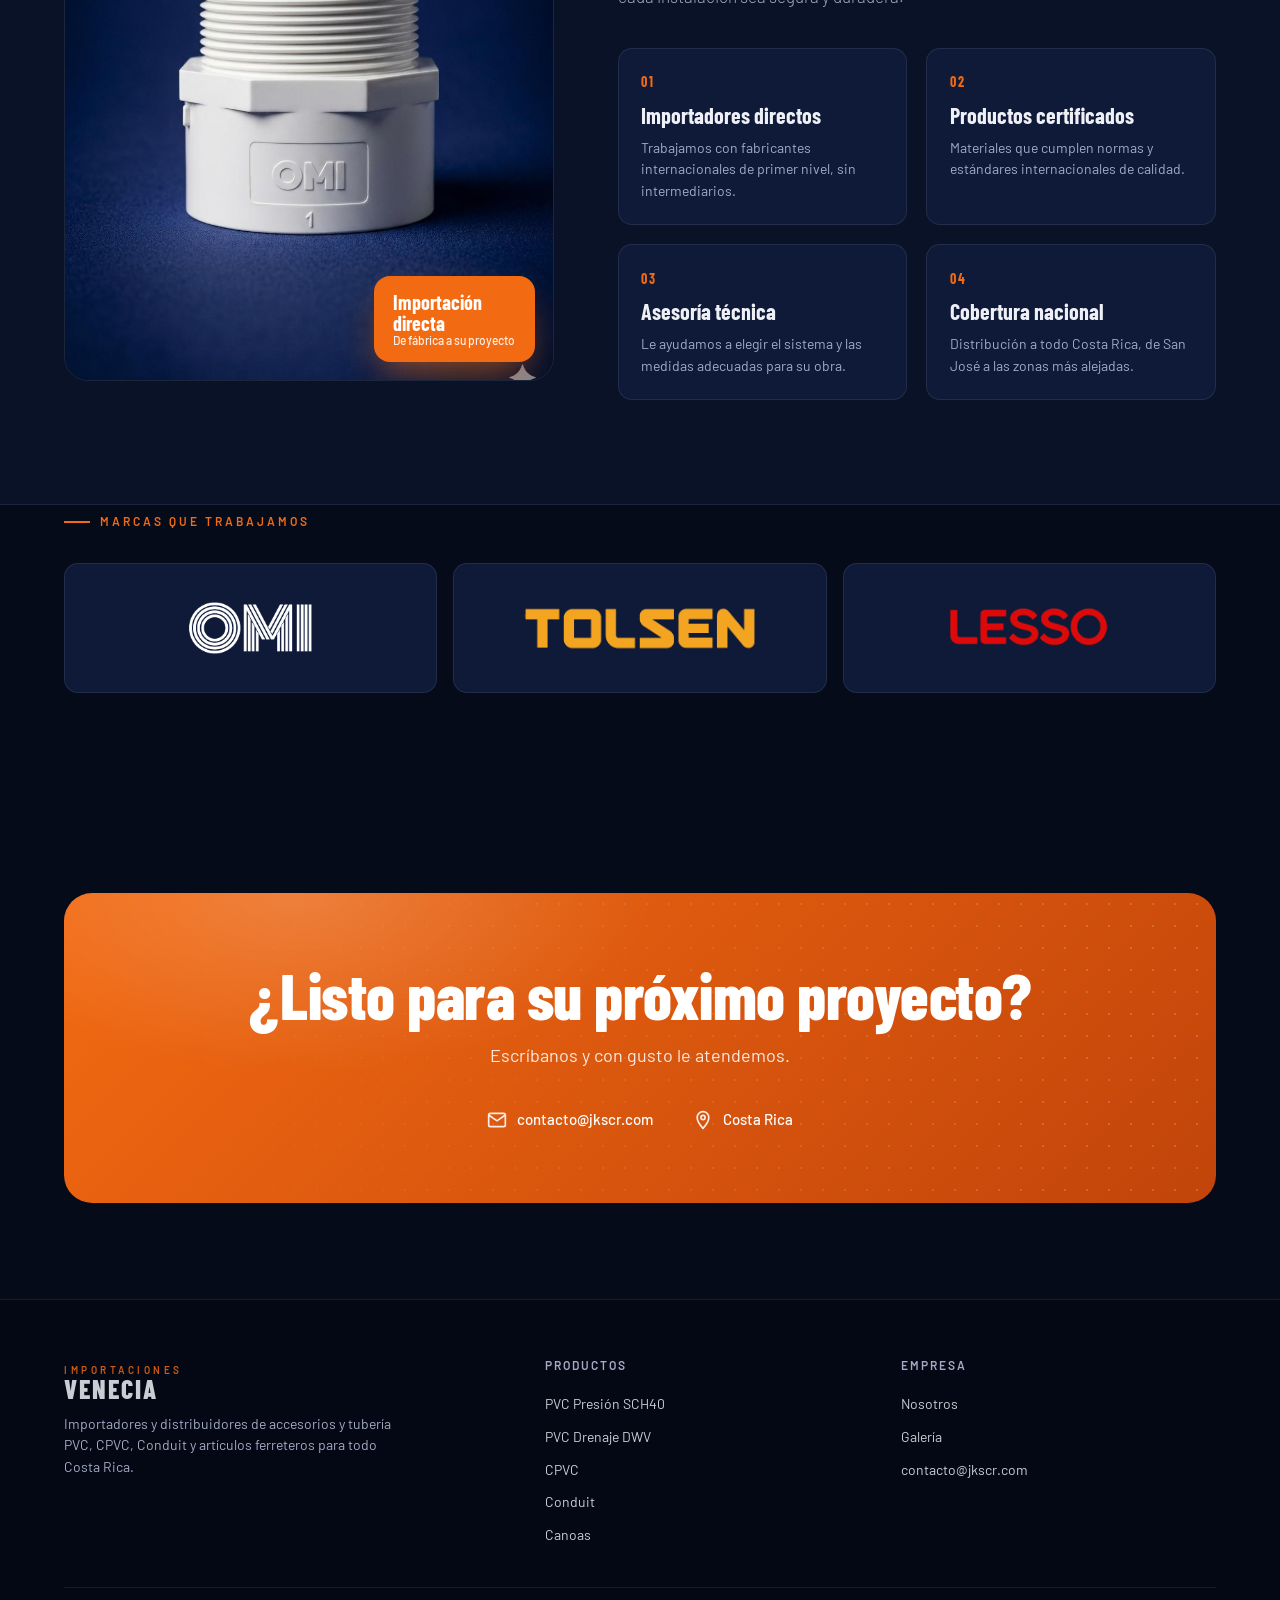
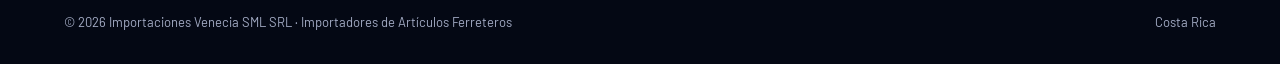
==== commit bd01df0c: "Update index.html" ====
--- a/index.html
+++ b/index.html
@@ -242,7 +242,6 @@
       <div class="hero-btns reveal d3">
         <a href="#productos" class="btn btn-o">Ver productos
           <svg viewBox="0 0 24 24" fill="none" stroke="currentColor" stroke-width="2.4" stroke-linecap="round"><path d="M5 12h14M13 6l6 6-6 6"/></svg></a>
-        <a href="#" class="btn btn-g" data-cotizar>Solicitar cotización</a>
       </div>
     </div>
     <div class="hero-media reveal d2">
@@ -355,21 +354,6 @@
   </div>
 </section>
 
-<!-- ============ PROCESO ============ -->
-<section class="sec">
-  <div class="wrap">
-    <div style="text-align:center;margin-bottom:3.5rem">
-      <div class="eyebrow reveal">Cómo trabajamos</div>
-      <h2 class="h2 reveal d1">Simple, rápido y <em>sin vueltas</em>.</h2>
-    </div>
-    <div class="steps">
-      <div class="step reveal"><div class="num">1</div><h4>Envíe su lista</h4><p>Arme su pedido en el catálogo o cuéntenos qué necesita.</p></div>
-      <div class="step reveal d1"><div class="num">2</div><h4>Reciba asesoría</h4><p>Revisamos medidas y sistema, y le enviamos su cotización.</p></div>
-      <div class="step reveal d2"><div class="num">3</div><h4>Entrega a tiempo</h4><p>Coordinamos la entrega en cualquier provincia del país.</p></div>
-    </div>
-  </div>
-</section>
-
 <!-- ============ MARCAS ============ -->
 <section class="sec" style="padding-top:0">
   <div class="wrap">
@@ -387,11 +371,7 @@
   <div class="wrap">
     <div class="cta-box reveal">
       <h2 class="h2">¿Listo para su próximo proyecto?</h2>
-      <p>Cuéntenos qué necesita y le respondemos con una cotización a la medida.</p>
-      <div class="hero-btns" style="justify-content:center">
-        <a href="#" class="btn btn-w" data-cotizar>Solicitar cotización</a>
-        <a href="catalogo.html" class="btn btn-g">Armar mi lista</a>
-      </div>
+      <p>Escríbanos y con gusto le atendemos.</p>
       <div class="contacts">
         <div><svg viewBox="0 0 24 24" fill="none" stroke="currentColor" stroke-width="2"><rect x="2" y="4" width="20" height="16" rx="2"/><path d="M22 6l-10 7L2 6"/></svg><a href="mailto:contacto@jkscr.com" style="text-decoration:none">contacto@jkscr.com</a></div>
         <div><svg viewBox="0 0 24 24" fill="none" stroke="currentColor" stroke-width="2"><path d="M12 22s7-7.75 7-13a7 7 0 0 0-14 0c0 5.25 7 13 7 13z"/><circle cx="12" cy="9" r="2.5"/></svg>Costa Rica</div>
@@ -423,7 +403,6 @@
         <ul>
           <li><a href="#nosotros">Nosotros</a></li>
           <li><a href="#galeria">Galería</a></li>
-          <li><a href="#" data-cotizar>Cotizar</a></li>
           <li><a href="mailto:contacto@jkscr.com">contacto@jkscr.com</a></li>
         </ul>
       </div>
@@ -486,10 +465,10 @@
       '<div class="lc-body"><h3>'+c.titulo+'</h3><p>'+c.desc+'</p>'+
       '<div class="meta"><span>'+c.piezas.length+' tipos · '+refs+' referencias</span><span class="go">Ver '+arrow+'</span></div></div></a>';
   }).join('');
-  html += '<a class="lc wide reveal d1" href="#" data-cotizar="Herramientas Tolsen: " style="--c:#ffb21a">'+
+  html += '<a class="lc wide reveal d1" href="#contacto" style="--c:#ffb21a">'+
     '<div class="lc-media"><span class="tag">TOLSEN</span><div class="ill">'+IC.herramienta+'</div></div>'+
     '<div class="lc-body"><h3>Herramientas Tolsen</h3><p>Herramientas manuales y eléctricas de calidad profesional para construcción y ferretería.</p>'+
-    '<div class="meta"><span>Consulte disponibilidad</span><span class="go">Cotizar '+arrow+'</span></div></div></a>';
+    '<div class="meta"><span>Consulte disponibilidad</span><span class="go">Contáctenos '+arrow+'</span></div></div></a>';
   document.getElementById('lines').innerHTML = html;
 
   // Contadores animados
